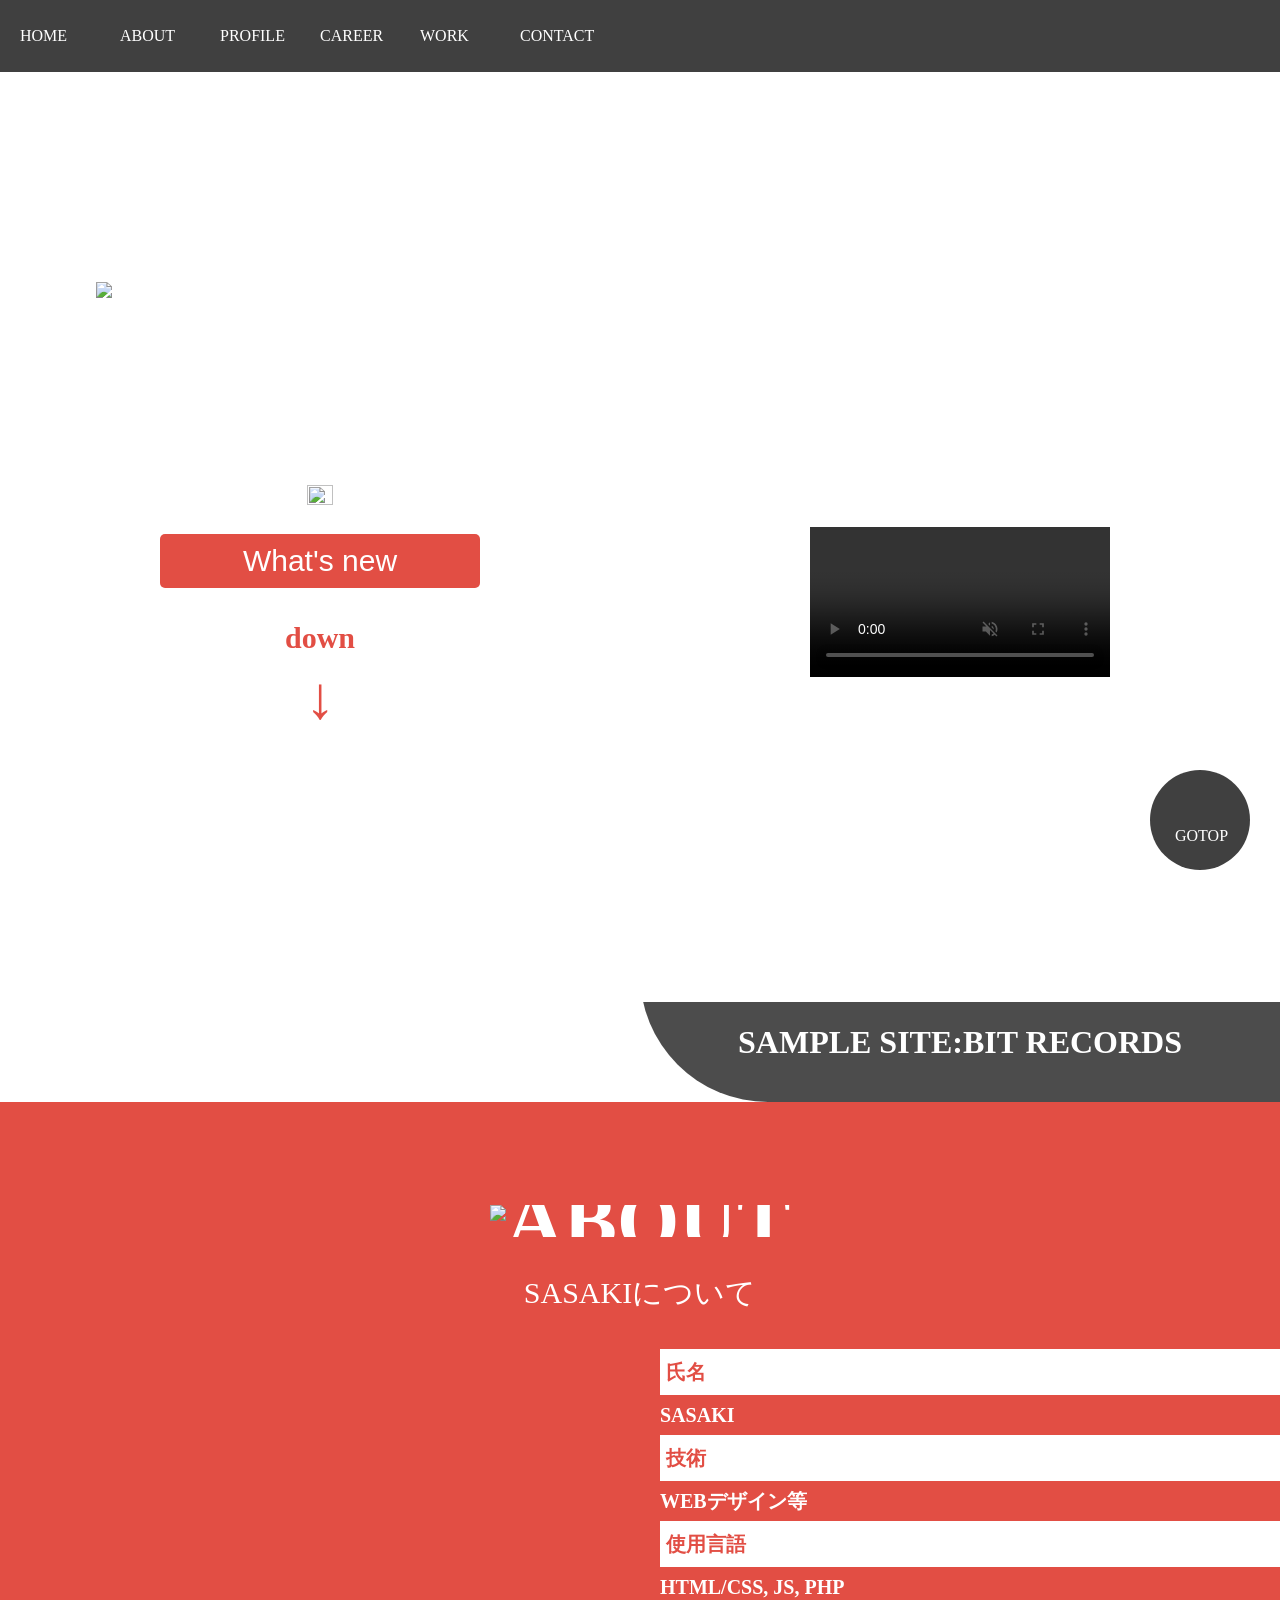
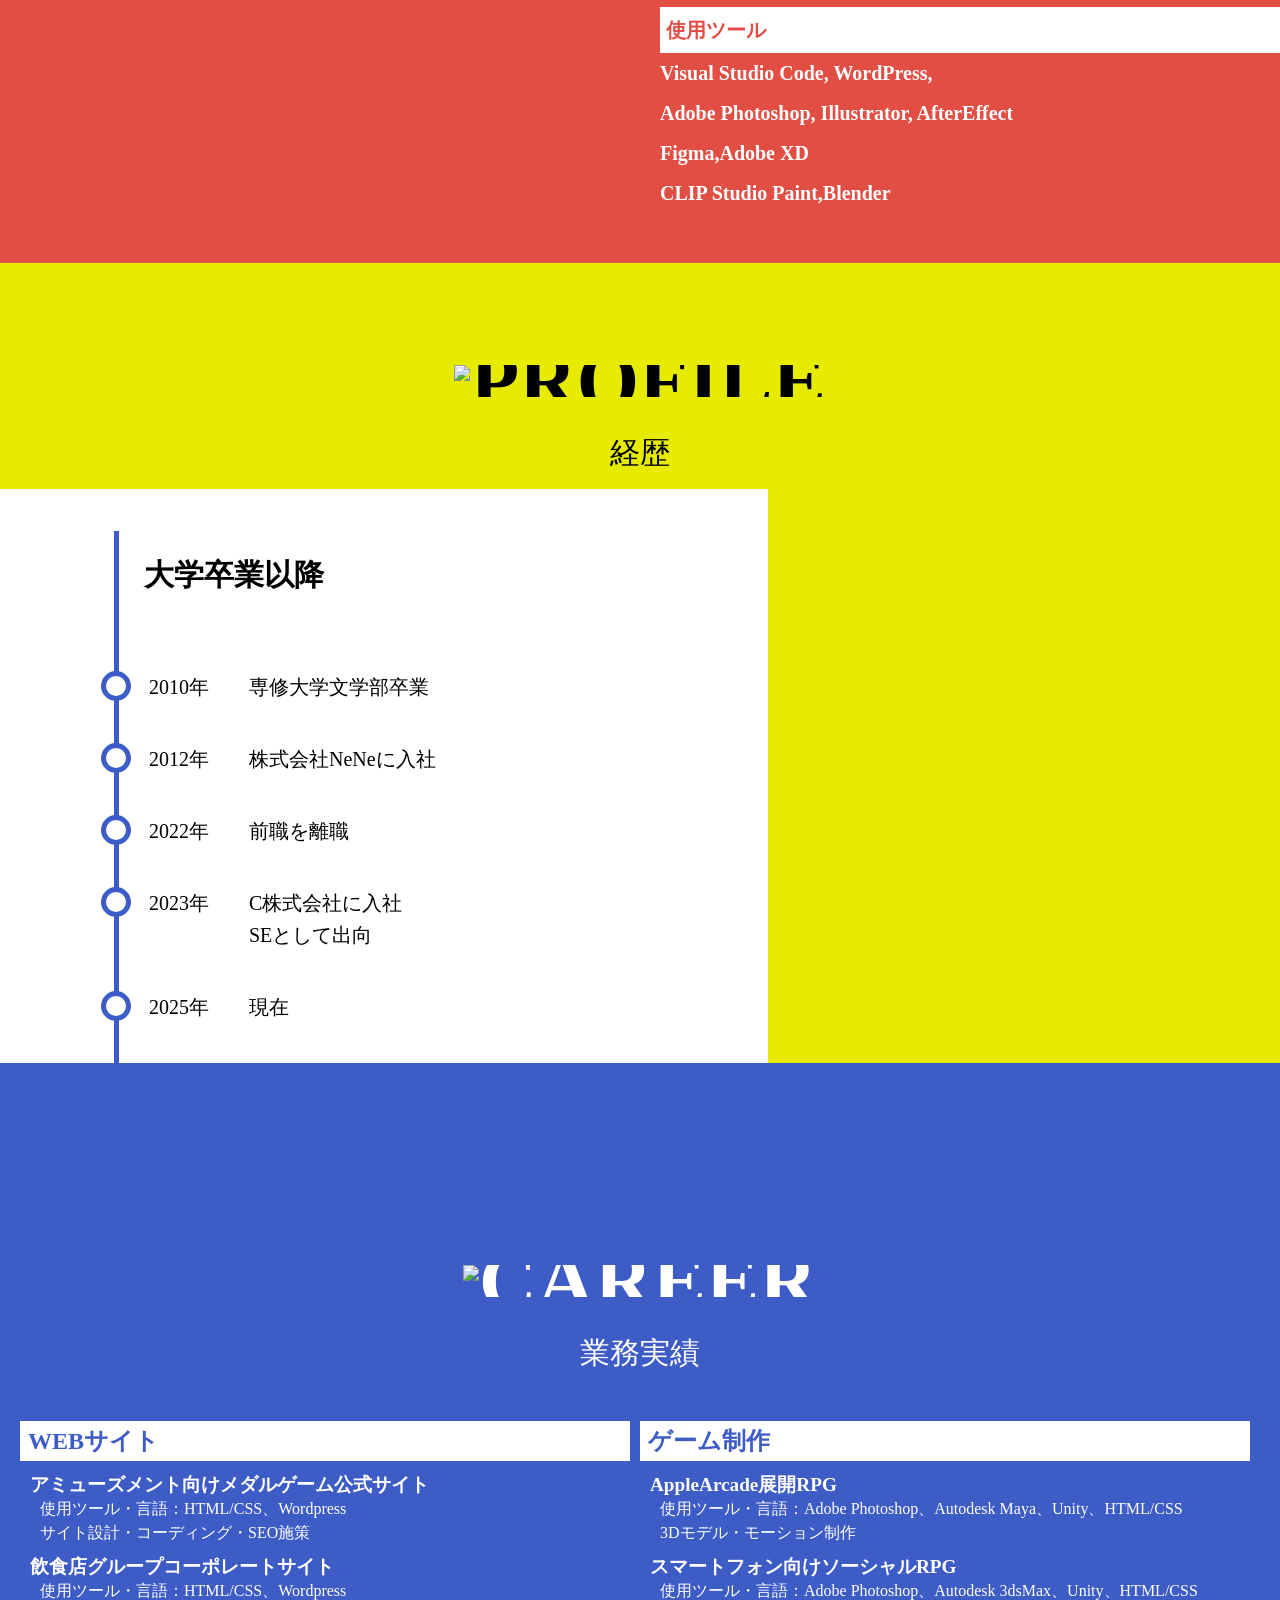
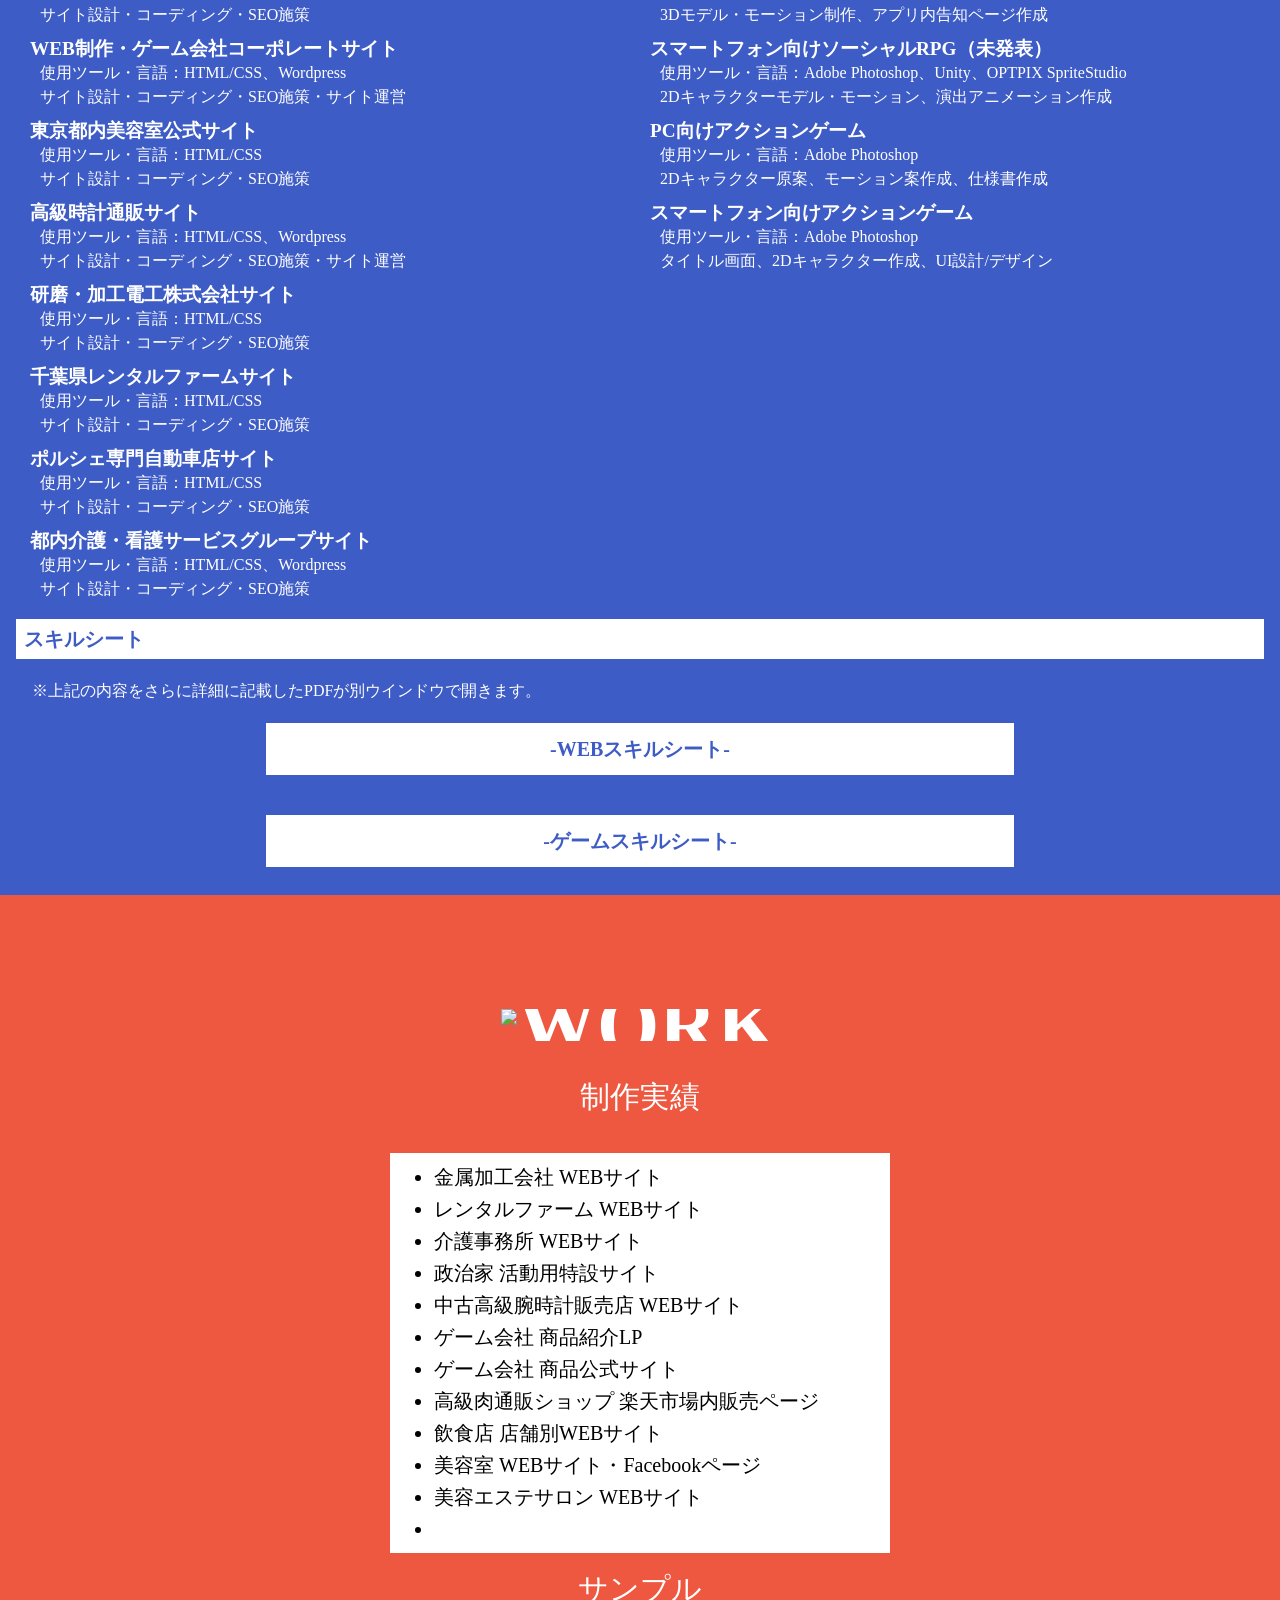
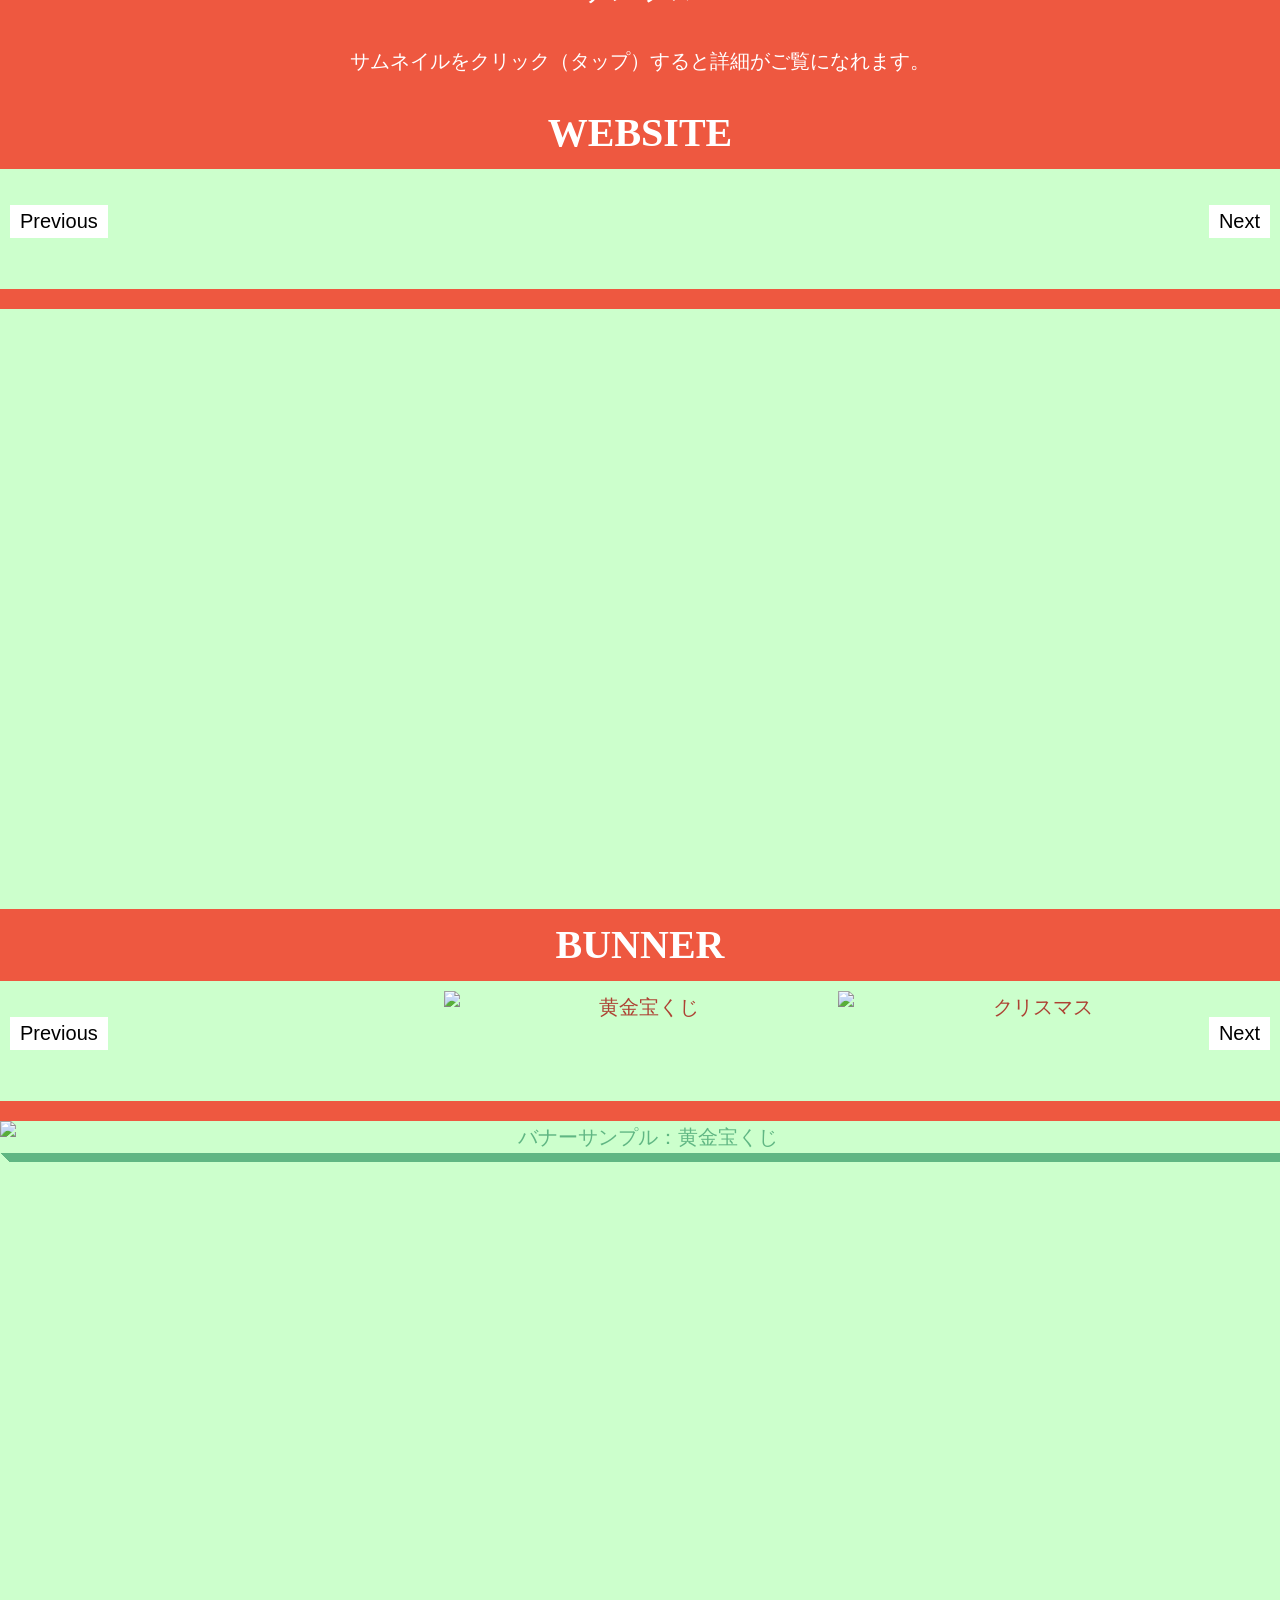
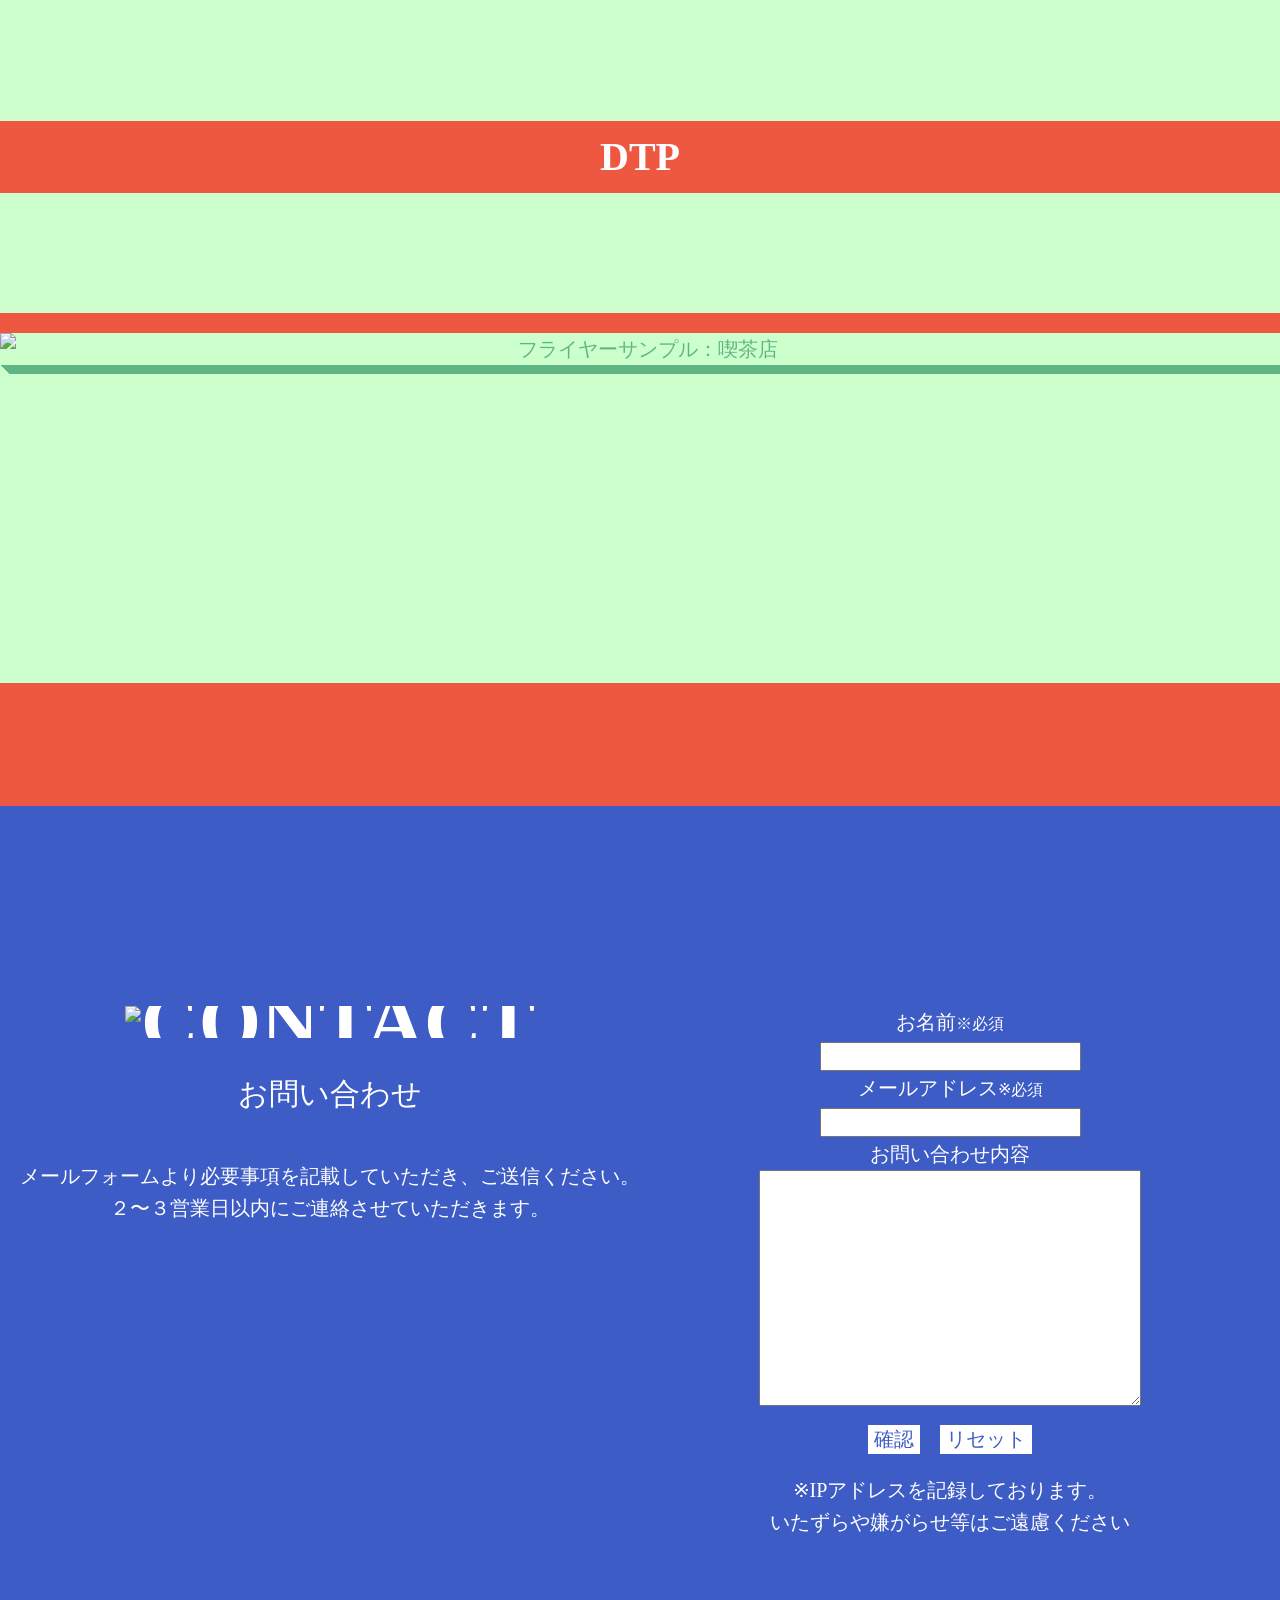
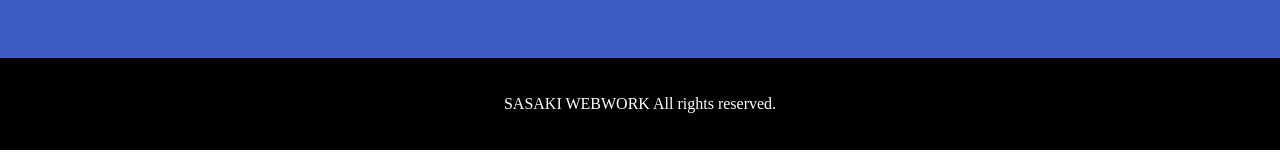
==== index.html @ 6beedd7c "initial commit" ====
<!DOCTYPE html>
<html lang="en">
<head>
    <!-- Google Tag Manager -->
    <script>(function(w,d,s,l,i){w[l]=w[l]||[];w[l].push({'gtm.start':
    new Date().getTime(),event:'gtm.js'});var f=d.getElementsByTagName(s)[0],
    j=d.createElement(s),dl=l!='dataLayer'?'&l='+l:'';j.async=true;j.src=
    'https://www.googletagmanager.com/gtm.js?id='+i+dl;f.parentNode.insertBefore(j,f);
    })(window,document,'script','dataLayer','GTM-NLG8MNB');</script>
    <!-- End Google Tag Manager -->
    <meta charset="UTF-8">
    <meta http-equiv="X-UA-Compatible" content="IE=edge">
    <meta name="viewport" content="width=device-width, initial-scale=1.0">
    <meta name="description" content="WEBデザイナー・佐々木のポートフォリオサイトです。">
    <!--meta http-equiv="Pragma" content="no-cache">
    <meta http-equiv="Cache-Control" content="no-cache"-->
    <meta http-equiv="Cache-Control" content="no-cache, no-store, must-revalidate">
    <meta http-equiv="Pragma" content="no-cache">
    <meta http-equiv="Expires" content="0">
    <title>Sasaki Webwork</title>
    <!--link rel="stylesheet" type="text/css" href="css/reset.css"-->
    <link rel="stylesheet" type="text/css" href="css/style.css">
    <link rel="stylesheet" type="text/css" href="css/style_add.css">
    <!--link rel="stylesheet" type="text/css" href="css/slick.css">
    <link rel="stylesheet" type="text/css" href="css/slick-style.css">
    <link rel="stylesheet" type="text/css" href="css/lightbox.css"-->
</head>
<body>
    <!-- Google Tag Manager (noscript) -->
<noscript><iframe src="https://www.googletagmanager.com/ns.html?id=GTM-NLG8MNB"
    height="0" width="0" style="display:none;visibility:hidden"></iframe></noscript>
    <!-- End Google Tag Manager (noscript) -->
 <header>
    <nav class="sp-only">
        <div class="gnav-toggle">
          <input id="gnav-input" type="checkbox" class="gnav-hidden">
          <label id="gnav-open" for="gnav-input"><span></span></label>
          <label class="gnav-unshown" id="gnav-close" for="gnav-input"></label>
          <div id="gnav-content" class="gnav-content">
            <ul class="gnav-menu">
                <li><a href="#home">HOME</a></li>
                <li><a href="#about">ABOUT</a></li>
                <li><a href="#profile">PROFILE</a></li>
                <li><a href="#career">CAREER</a></li>
                <li><a href="#work">WORK</a></li>
                <li><a href="#contact">CONTACT</a></li>
            </ul>
          </div>
        </div>
      </nav>

      <nav class="pc-only gnav">
        <ul>
            <li><a href="#home">HOME</a></li>
            <li><a href="#about">ABOUT</a></li>
            <li><a href="#profile">PROFILE</a></li>
            <li><a href="#career">CAREER</a></li>
            <li><a href="#work">WORK</a></li>
            <li><a href="#contact">CONTACT</a></li>
        </ul>
    </nav>
 </header>
 <main>
  <section id="home" class="home container" data-section-name="Home">
    <section class="contents contents--top">
        <section>
            <section class="title">
                <h1><img src="img/title_orange.png" alt="SASAKI WEBWORK"></h1>
            </section>
            <section class="dog"><img src="img/dog_anime.png" alt=""></section>
            <section class="whatsnew">
                <button id="modalOpen" class="button">What's new</button>
                <div id="easyModal" class="modal">
                  <div class="modal-content">
                    <div class="modal-header">
                      <h1>最新情報</h1>
                      <span ID="modalClose" class="modalClose">×</span>
                    </div>
                    <div class="modal-body">
                      <section class="timeline">
                          <p>2025/12/18</p>
                          <p>最新の情報に更新しました。</p>
                          <p>2022/09/21</p>
                          <p>業務実績を記載した「CAREER」項目を追加しました。<br>
                             詳細を記したスキルシートもご覧になれます。</p>
                          <p>2022/08/17</p>
                          <p>このWhat's Newウインドウを追加しました。</p>
                          <p>2022/08/03</p>
                          <p>ポートフォリオサイトリニューアル</p>
                      </section>
                    </div>
                  </div>
                </div>              
            </section>
            <section class="godown">
                <section class="downplease">down<span>↓</span></section>
            </section>
        </section>
        <section class="mv">
            <h2><a href="bit_record/" target="_blank">SAMPLE SITE:BIT RECORDS</a></h2>
            <a href="bit_record/" target="_blank">
                <video src="movie/bit_records.mp4" autoplay muted playsinline loop controls="false" class="bg" alt="メインビジュアル"></video>
            </a>
        </section>
    </section>
  </section>
  <section id="about" class="about container" data-section-name="About">
    <section class="contents contents--top">
        <h2><img src="img/title_about_white.png" alt="ABOUT"></h2>
        <h3>SASAKIについて</h3>
        <section class="about-list">
            <ul>
                <li><span class="item">氏名</span><span>SASAKI</span></li>
                <li><span class="item">技術</span><span>WEBデザイン等</span></li>
                <li><span class="item">使用言語</span><span>HTML/CSS, JS, PHP</span></li>
                <li><span class="item">使用ツール</span><span>Visual Studio Code, WordPress, <br>
                Adobe Photoshop, Illustrator, AfterEffect<br>
                Figma,Adobe XD<br>
                CLIP Studio Paint,Blender<br>
                </span></li>
            </ul>
        </section>
    </section>
  </section>
  <section id="profile" class="profile container" data-section-name="About">
    <section class="contents contents--profile">
        <h2><img src="img/title_profile.png" alt="PROFILE"></h2>
        <h3>経歴</h3>
        <section class="timeline">
            <section class="inner-box">
                <h4>大学卒業以降</h4>
                <ul>
                    <li><span>2010年</span><span>専修大学文学部卒業</span></li>
                    <li><span>2012年</span><span>株式会社NeNeに入社</span></li>
                    <li><span>2022年</span><span>前職を離職</span></li>
                    <li><span>2023年</span><span>C株式会社に入社<br>SEとして出向</span></li>
                    <li><span>2025年</span><span>現在</span></li>
                </ul>
            </section>
        </section>
    </section>
  </section>
  <section id="career" class="career container" data-section-name="Career">
    <section class="contents contents--top">
        <h2><img src="img/title_career.png" alt="CAREER"></h2>
        <h3>業務実績</h3>
        <section class="career-list">
            <ul>
                <li><h4 class="item">WEBサイト</h4>
                <ul class="item-list">
                    <li><h5>アミューズメント向けメダルゲーム公式サイト</h5>
                     <span>
                        使用ツール・言語：HTML/CSS、Wordpress<br>
                        サイト設計・コーディング・SEO施策
                     </span></li>
                    <li><h5>飲食店グループコーポレートサイト</h5>
                     <span>
                        使用ツール・言語：HTML/CSS、Wordpress<br>
                        サイト設計・コーディング・SEO施策
                     </span></li>
                    <li><h5>WEB制作・ゲーム会社コーポレートサイト</h5>
                     <span>
                        使用ツール・言語：HTML/CSS、Wordpress<br>
                        サイト設計・コーディング・SEO施策・サイト運営
                     </span></li>
                    <li><h5>東京都内美容室公式サイト</h5>
                     <span>
                        使用ツール・言語：HTML/CSS<br>
                        サイト設計・コーディング・SEO施策
                     </span></li>
                    <li><h5>高級時計通販サイト</h5>
                     <span>
                        使用ツール・言語：HTML/CSS、Wordpress<br>
                        サイト設計・コーディング・SEO施策・サイト運営
                     </span></li>
                    <li><h5>研磨・加工電工株式会社サイト</h5>
                     <span>
                        使用ツール・言語：HTML/CSS<br>
                        サイト設計・コーディング・SEO施策
                     </span></li>
                    <li><h5>千葉県レンタルファームサイト</h5>
                     <span>
                        使用ツール・言語：HTML/CSS<br>
                        サイト設計・コーディング・SEO施策
                     </span></li>
                    <li><h5>ポルシェ専門自動車店サイト</h5>
                     <span>
                        使用ツール・言語：HTML/CSS<br>
                        サイト設計・コーディング・SEO施策
                     </span></li>
                    <li><h5>都内介護・看護サービスグループサイト</h5>
                     <span>
                        使用ツール・言語：HTML/CSS、Wordpress<br>
                        サイト設計・コーディング・SEO施策
                     </span></li>
                 </ul></li>
                <li><h4 class="item">ゲーム制作</h4>
                    <ul class="item-list">
                        <li><h5>AppleArcade展開RPG</h5>
                         <span>
                            使用ツール・言語：Adobe Photoshop、Autodesk Maya、Unity、HTML/CSS<br>
                            3Dモデル・モーション制作
                         </span></li>
                        <li><h5>スマートフォン向けソーシャルRPG</h5>
                         <span>
                            使用ツール・言語：Adobe Photoshop、Autodesk 3dsMax、Unity、HTML/CSS<br>
                            3Dモデル・モーション制作、アプリ内告知ページ作成
                         </span></li>
                        <li><h5>スマートフォン向けソーシャルRPG（未発表）</h5>
                         <span>
                            使用ツール・言語：Adobe Photoshop、Unity、OPTPIX SpriteStudio<br>
                            2Dキャラクターモデル・モーション、演出アニメーション作成
                         </span></li>
                        <li><h5>PC向けアクションゲーム</h5>
                         <span>
                            使用ツール・言語：Adobe Photoshop<br>
                            2Dキャラクター原案、モーション案作成、仕様書作成
                         </span></li>
                        <li><h5>スマートフォン向けアクションゲーム</h5>
                         <span>
                            使用ツール・言語：Adobe Photoshop<br>
                            タイトル画面、2Dキャラクター作成、UI設計/デザイン
                         </span></li>
                    </ul>
                </li>
            </ul>
        </section>
        <section class="skillsheet">
         <h4 class="item">スキルシート</h4>
         <p>※上記の内容をさらに詳細に記載したPDFが別ウインドウで開きます。</p>
         <div class="download">
            <!--a href="https://drive.google.com/file/d/1HHOp4KlWIJQj0x5quGOdxXxf7SoOKuAD/view?usp=sharing" target="_blank">WEBスキルシート</a-->
            <a href="https://docs.google.com/spreadsheets/d/1-EmOFuE6qqB5T80GRx4GI83lKEjWEOiC/edit?usp=sharing&ouid=118431319089068162907&rtpof=true&sd=true" target="_blank">-WEBスキルシート-</a>
            <a href="https://drive.google.com/file/d/1UvkDJTtZkJmZ4bKYUtvX_UDD0aHUxMlI/view?usp=sharing" target="_blank">-ゲームスキルシート-</a>
        </div>
        </section>
 
    </section>
  </section>
  <section id="work" class="work container" data-section-name="Work">
    <section class="contents">
        <section class="description">
            <h2><img src="img/title_work.png" alt="WORK"></h2>
            <h3>制作実績</h3>
            <div class="work__result">
                <ul class="work__list">
                    <li>金属加工会社 WEBサイト</li>
                    <li>レンタルファーム WEBサイト</li>
                    <li>介護事務所 WEBサイト</li>
                    <li>政治家 活動用特設サイト</li>
                    <li>中古高級腕時計販売店 WEBサイト</li>
                    <li>ゲーム会社 商品紹介LP</li>
                    <li>ゲーム会社 商品公式サイト</li>
                    <li>高級肉通販ショップ 楽天市場内販売ページ</li>
                    <li>飲食店 店舗別WEBサイト</li>
                    <li>美容室 WEBサイト・Facebookページ</li>
                    <li>美容エステサロン WEBサイト</li>
                    <li></li>
                </ul>
            </div>
            <h3>サンプル</h3>
            <p>サムネイルをクリック（タップ）すると詳細がご覧になれます。</p>
        </section>
        <section id="website" class="inner-box">
            <h4>WEBSITE</h4>
            <section class="overview " >
                <nav class="thumb slider-nav">
                    <div>
                     <img src="img/bit_record.png" alt="">
                    </div>
                    <div>
                     <img src="img/thumb_wp_radio.png" alt="">
                    </div>
                    <div>
                     <img src="img/thumb_akebi.png" alt="">
                    </div>
                    <div>
                     <img src="img/thumb_neumorphic.png" alt="">
                    </div>
                  </nav>
                <div class="image slider-for">
                    <article>
                        <a href="img/bit_record.png" data-title="<h3>Radio KO-DY</h3><p>コンセプト：架空のBit Tune系アーティストサイト。</p><p>作業時間：80時間</p><section class=&#34;tags&#34;><span>HTML/CSS</span><span>js</span></section><section class=&#34;link&#34;><a href=&#34;https://sasaki.webwork/bit_record&#34;>WEBサイトを開く</a></section>" data-lightbox=”wp-bit”><img src="img/bit_record.png" alt="" /></a>
                    </article>radio_ko-dy
                    <article>
                        <a href="img/wp_radio.png" data-title="<h3>Radio KO-DY</h3><p>コンセプト：架空のコミュニティラジオサイト。</p><p>作業時間：130時間</p><section class=&#34;tags&#34;><span>HTML/CSS</span><span>js</span><span>WordPress</span></section><section class=&#34;link&#34;><a href=&#34;https://intp.site/877/wp-radio/&#34;>WEBサイトを開く</a></section>" data-lightbox=”wp-radio”><img src="img/wp_radio_medium.png" alt="" /></a>
                    </article>
                    <article>
                        <a href="img/akebi.png" data-title="<h3>あけびの村</h3><p>コンセプト：架空の自治体サイト。</p><p>作業時間：30時間</p><section class=&#34;tags&#34;><span>HTML/CSS</span><span>js</span></section><section class=&#34;link&#34;><a href=&#34;https://sasakiweb.work/akebino/&#34;>WEBサイトを開く</a></section>" data-lightbox=”akebino”>
                            <section>
                             <!--section class="description">
                                 <h3>あけびの村WEBサイト</h3>
                                 <ul>
                                    <li>使用言語：HTML/CSS</li>
                                 </ul>
                             </section-->
                                <img src="img/akebi_medium.png" alt="">
                            </section>
                        </a>
                    </article>
                    <article>
                        <a href="img/web_neumorphic.png" data-title="<h3>Radio KO-DY</h3><p>ニューモーフィックデザインUI紹介ページ</p><p>作業時間：3時間</p><section class=&#34;tags&#34;><span>HTML/CSS</span><span>js</span><span>WordPress</span></section><section class=&#34;link&#34;><a href=&#34;https://sasakiweb.work/test08/&#34;>WEBサイトを開く</a></section>" data-lightbox=”neumorphic”><img src="img/web_neumorphic_medium.png" alt="" /></a>
                    </article>                  </div>
            </section>
        </section>
        <section id="bunner"  class="inner-box">
            <h4>BUNNER</h4>
            <section class="overview" >
                <nav class="thumb slider-nav">
                    <div>
                      <img src="img/banner/gold_hit.png" alt="黄金宝くじ">
                    </div>
                    <div>
                      <img src="img/banner/christmas.png" alt="クリスマス">
                    </div>
                    <div>
                      <img src="img/banner_hanabi_300x250.png" alt="">
                    </div>
                    <div>
                      <img src="img/banner_300x250.png" alt="">
                    </div>
                    <div>
                      <img src="img/banner_300x600.png" alt="">
                    </div>
                  </nav>
                <div class="image slider-for">
                    <article>
                        <a href="img/banner/gold_hit.png" data-title="<h3>黄金宝くじ</h3><p>コンセプト：架空の宝くじ</p><p>作業時間：1時間</p><section class=&#34;tags&#34;><span>Illustrator</span></section>" data-lightbox=”light”><img src="img/banner/gold_hit.png" alt="バナーサンプル：黄金宝くじ"></a>
                    </article>
                    <article>
                        <a href="img/banner/christmas.png" data-title="<h3>クリスマス</h3><p>コンセプト：架空の宝くじ</p><p>作業時間：1時間</p><section class=&#34;tags&#34;><span>Illustrator</span></section>" data-lightbox=”light”><img src="img/banner/christmas.png" alt="バナーサンプル：クリスマス"></a>
                    </article>
                    <article>
                        <a href="img/banner_hanabi_300x250.png" data-title="<h3>原羽田川花火大会</h3><p>コンセプト：地方の花火大会のお知らせ</p><p>作業時間：1時間</p><section class=&#34;tags&#34;><span>Illustrator</span></section>" data-lightbox=”light”><img src="img/banner_hanabi_300x250.png" alt="バナーサンプル：原羽田川花火大会"></a>
                    </article>
                    <article>
                        <a href="img/banner_300x250.png" data-title="<h3>サクセスTOEIC</h3><p>コンセプト：オンライン英会話講座サービスのWEBバナー広告</p><p>作業時間：3時間</p><section class=&#34;tags&#34;><span>Illustrator</span></section>" data-lightbox=”light”><img src="img/banner_300x250.png" alt="バナーサンプル：サクセスTOEIC"></a>
                    </article>
                    <article>
                        <a href="img/banner_300x600.png" data-title="<h3>camel flask coffee</h3><p>コンセプト：新宿に店舗を構える新興コーヒーショップのWEBバナー広告</p><p>作業時間：3時間</p><section class=&#34;tags&#34;><span>Illustrator</span></section>" data-lightbox=”light”><img src="img/banner_300x600.png" alt=""></a>
                    </article>
                  </div>
            </section>
        </section>
        <section id="dtp"  class="inner-box">
            <h4>DTP</h4>
            <section class="overview" >
                <nav class="thumb slider-nav">
                    <div>
                      <img src="img/thumb_coffee_flyer.jpg" alt="">
                    </div>
                    <div>
                      <img src="img/thumb_coffee_flyer.jpg" alt="">
                    </div>
                    <div>
                      <img src="img/thumb_coffee_flyer.jpg" alt="">
                    </div>
                  </nav>
                <div class="image slider-for">
                    <article>
                        <a href="img/sample_flyer.jpg" data-title="<h3>喫茶店フライヤー</h3><p>コンセプト：喫茶店の新規開店のお知らせ</p><p>作業時間：1時間</p><section class=&#34;tags&#34;><span>Illustrator</span></section>" data-lightbox=”flyer”><img src="img/thumb_coffee_flyer.jpg" alt="フライヤーサンプル：喫茶店"></a>
                    </article>
                    <article>
                        <a href="img/sample_flyer.jpg" data-title="<h3>喫茶店フライヤー</h3><p>コンセプト：喫茶店の新規開店のお知らせ</p><p>作業時間：1時間</p><section class=&#34;tags&#34;><span>Illustrator</span></section>" data-lightbox=”flyer”><img src="img/thumb_coffee_flyer.jpg" alt="フライヤーサンプル：喫茶店"></a>
                    </article>
                    <article>
                        <a href="img/sample_flyer.jpg" data-title="<h3>喫茶店フライヤー</h3><p>コンセプト：喫茶店の新規開店のお知らせ</p><p>作業時間：1時間</p><section class=&#34;tags&#34;><span>Illustrator</span></section>" data-lightbox=”flyer”><img src="img/thumb_coffee_flyer.jpg" alt="フライヤーサンプル：喫茶店"></a>
                    </article>
                  </div>
            </section>
        </section>
    </section>
  </section>
  <section id="contact" class="contact container" data-section-name="Contact">
    <section class="contents">
        <section class="description">
            <h2><img src="img/title_contact.png" alt="CONTACT"></h2>
            <h3>お問い合わせ</h3>
            <p>メールフォームより必要事項を記載していただき、ご送信ください。<br>
                ２〜３営業日以内にご連絡させていただきます。
            </p> 
        </section>
        <section class="form">
            <div id="formWrap">
                <form method="post" action="php/mail.php">
                    <div id="form-name">
                        <label for="user-name">お名前<span class="caution">※必須</span></label>
                        <input size="20" type="text" name="お名前" id="user-name" /> 
                    </div>
                    <div id="form-mail">
                        <label for="user-mail">メールアドレス<span class="caution">※必須</span></label>
                        <input size="20" type="text" name="メールアドレス" id="user-mail" /> 
                    </div>
                    <div id="form-message">
                        <label for="user-message">お問い合わせ内容</label>
                        <textarea name="お問い合わせ内容" id="user-message" cols="30" rows="10"></textarea>
                    </div>
                
                  <p>
                    <input type="submit" value="確認" /><input type="reset" value="リセット" />
                  </p>
                </form>
                <p>※IPアドレスを記録しております。 <br>
                   いたずらや嫌がらせ等はご遠慮ください</p>
              </div>


        </section>
       
    </section>
  </section-->
 </main>
 <div class="gotop"><a href="#home">GOTOP</a></div>
<footer>
    <section class="copyright">
        <p>SASAKI WEBWORK All rights reserved.</p>
    </section>
</footer>
<script src="//code.jquery.com/jquery-1.11.0.min.js"></script>
<script type="text/javascript" src="js/slick.js"></script>
<script type="text/javascript" src="js/scripts.js"></script>
<script type="text/javascript" src="js/smooth-scroll.js"></script>
<script type="text/javascript" src="https://cdnjs.cloudflare.com/ajax/libs/scrollify/1.0.21/jquery.scrollify.min.js"></script>
<!--script type="text/javascript" src="js/scrolify.js"></script-->
<script type="text/javascript" src="js/lightbox.js"></script>
<script type="text/javascript" src="js/modal.js"></script>
</body>
</html>
---- css/style.css ----
@charset "UTF-8";
/* base */
/* http://meyerweb.com/eric/tools/css/reset/ 
   v2.0 | 20110126
   License: none (public domain)
*/
html, body, div, span, applet, object, iframe,
h1, h2, h3, h4, h5, h6, p, blockquote, pre,
a, abbr, acronym, address, big, cite, code,
del, dfn, em, img, ins, kbd, q, s, samp,
small, strike, strong, sub, sup, tt, var,
b, u, i, center,
dl, dt, dd, ol, ul, li,
fieldset, form, label, legend,
table, caption, tbody, tfoot, thead, tr, th, td,
article, aside, canvas, details, embed,
figure, figcaption, footer, header, hgroup,
menu, nav, output, ruby, section, summary,
time, mark, audio, video {
  margin: 0;
  padding: 0;
  border: 0;
  font-size: 100%;
  font: inherit;
  vertical-align: baseline;
}

/* HTML5 display-role reset for older browsers */
article, aside, details, figcaption, figure,
footer, header, hgroup, menu, nav, section {
  display: block;
}

body {
  line-height: 1;
}

ol, ul {
  list-style: none;
}

blockquote, q {
  quotes: none;
}

blockquote:before, blockquote:after,
q:before, q:after {
  content: "";
  content: none;
}

table {
  border-collapse: collapse;
  border-spacing: 0;
}

/* global */
* {
  box-sizing: border-box;
  font-size: 20px;
}

:root {
  --top:#ffffff;
  --top-shadow:#AD4133;
  --about:#e24e44;
  --about-shadow:#EF9D00;
  --profile:#e6eb00;
  --profile-shadow:#EF9D00;
  --work:#ee5840;
  --work-shadow:#AD4133;
  --work-block:#ccffcc;
  --work-block-shadow:#60B683;
  --contact:#3e5cc5;
  --white:#ffffff;
  --black:#000000;
}

body {
  line-height: 2em;
}

h1 {
  font-family: "Andale Mono";
  font-weight: bold;
  font-size: 1.5em;
  justify-content: center;
  align-items: center;
}

h2 {
  font-family: "Andale Mono";
  font-size: 3em;
  font-weight: bold;
  margin-bottom: 10px;
}

h2 img {
  max-width: 100%;
  width: 40vh;
}

h3 {
  font-size: 1.5em;
}

a {
  text-decoration: none;
}

.open {
  display: block !important;
}

.pc-only {
  display: none;
}

.sp-only {
  display: block;
}

@media screen and (min-width: 768px) {
  h2 {
    font-size: 4em;
    margin-bottom: 40px;
  }
  h3 {
    margin-bottom: 40px;
  }
  .pc-only {
    display: block;
  }
  .sp-only {
    display: none;
  }
}
.contents {
  padding: min(8vw, 108px) 0;
}
.contents--top {
  padding: min(8vw, 108px) 0 0;
}

@media screen and (min-width: 768px) {
  .contents {
    padding: min(8vw, 108px) 0;
  }
  .contents--top {
    padding: min(8vw, 108px) 0 0;
  }
}
/* layout */
/* menu */
.gnav-toggle {
  position: fixed;
}
.gnav a{
  color:var(--white);
}

@media screen and (min-width: 768px) {
  .header {
    width: 300px;
    padding: 10px 0;
    background: rgba(255, 255, 255, 0.9);
    border-right: solid 1px var(--orange-color);
  }
  .gnav-toggle {
    position: relative;
  }
}
/*ハンバーガーメニュー*/
.gnav-toggle {
  position: relative;
  margin-top: 12px;
}

/*チェックボックス等は非表示に*/
.gnav-hidden {
  display: none;
}

/*アイコンのスペース*/
#gnav-open {
  display: inline-block;
  width: 30px;
  height: 22px;
  vertical-align: middle;
  margin-left: 12px;
}

/*ハンバーガーの形をCSSで表現*/
#gnav-open span,
#gnav-open span::before,
#gnav-open span::after {
  content: "";
  position: absolute;
  height: 3px;
  /*線の太さ*/
  width: 25px;
  /*長さ*/
  border-radius: 3px;
  background: var(--white);
  display: block;
  cursor: pointer;
}

#gnav-open span::before {
  bottom: -8px;
}

#gnav-open span::after {
  bottom: -16px;
}

/*閉じる用の薄黒箇所*/
#gnav-close {
  display: none;
  position: fixed;
  z-index: 90;
  top: 0;
  left: 0;
  width: 100%;
  height: 100%;
  background: #000;
  opacity: 0;
  transition: 0.3s ease-in-out;
}

/*チェックがついたら表示させる*/
#gnav-input:checked ~ #gnav-close {
  display: block;
  opacity: 0.5;
}

#gnav-input:checked ~ #gnav-content {
  transform: translateX(0%);
  box-shadow: 6px 0 25px rgba(0, 0, 0, 0.15);
}

/*メニューの中身*/
#gnav-content {
  overflow: auto;
  position: fixed;
  top: 0;
  left: 0;
  z-index: 300;
  width: 70%;
  max-width: 300px;
  height: 100%;
  background: var(--black);
  border-right: solid 3px var(--orange-color);
  transition: 0.3s ease-in-out;
  transform: translateX(-105%);
}

.gnav-menu {
  display: flex;
  flex-direction: column;
  align-items: center;
  padding-top: 50px;
  text-transform: uppercase;
}

.gnav-item {
  border-bottom: 2px dotted #eee;
  margin: 10px;
  padding-bottom: 20px;
  background-color: var(--light-color);
  transition: transform 0.5s ease-in-out 0s;
  width: 100%;
}

.gnav-item:hover {
  transform: translate(50px, 0);
  background-color: var(--pale-yellow);
  border: solid 3px var(--orange-color);
  border-left: none;
  border-radius: 0 20px 20px 0;
}

.gnav-item a {
  font-size: 12px;
  display: block;
  text-align: center;
  transition: transform 0.5s ease-in-out 0s, color 0.5s ease-in-out 0s;
}

.gnav-item a:hover {
  color: var(--dark-purple-color);
}

.gnav-item a::first-line {
  font-size: 16px;
  font-weight: bold;
}

@media screen and (min-width: 768px) {
  .gnav-menu {
    flex-direction: column;
    padding-top: 15px;
    margin: 0;
  }
  .gnav-item {
    border-bottom: none;
    margin: 0;
    padding: 20px 10px;
    width: 100%;
  }
  .gnav-item:hover {
    transform: scale(1.1, 1);
  }
  .gnav-item a {
    font-size: 1em;
  }
  .gnav-item a::first-line {
    font-size: 1.5em;
  }
  .gnav-item a:hover {
    color: var(--orange-color);
    transform: scale(0.9, 1);
  }
  header {
    background: rgba(0, 0, 0, 0.75);
  }
}
header {
  position: fixed;
  width: 100%;
  z-index: 100;
}
header ul {
  display: grid;
  grid-template-columns: 100px 100px 100px 100px 100px 100px;
}
header li {
  padding: 20px;
}
header li:hover {
  background: var(--white);
  opacity: 0.5;
  color: var(--black);
}
header li nav a {
  color: var(--white);
}
header li nav a:hover {
  color: var(--black);
}

.home {
  background: var(--top);
}

.about {
  background: var(--about);
}

.profile {
  background: var(--profile);
}

.career {
  background: var(--contact);
}

.work {
  background: var(--work);
}

.contact, .check, .thanks {
  background: var(--contact);
}

.pagination {
  display: none;
}

footer {
  background: var(--black);
  color: var(--white);
  padding: 30px;
  text-align: center;
}

.gotop {
  position: fixed;
  bottom: 30px;
  right: 30px;
  background: var(--black);
  opacity: 75%;
  width: 100px;
  height: 100px;
  border-radius: 50%;
  z-index: 30;
  background-image: url(../img/gotop.svg);
  background-size: 50%;
  background-repeat: no-repeat;
  background-position: center;
}
.gotop a {
  color: var(--white);
  position: absolute;
  top: 50%;
  left: 25%;
}

/* pages*/
/* HOME */
.home .contents {
  display: block;
  position: relative;
}
.home .title {
  overflow: hidden;
  color: var(--top-shadow);
}
.home .godown {
  position: relative;
  width: 100%;
}
.home .downplease {
  margin: 0 auto;
  color: var(--about);
  font-weight: bold;
  font-size: 1em;
  animation: godown 2s infinite;
  text-align: center;
}
.home .downplease span {
  display: block;
  font-size: 2em;
}
.home h1 {
  color: var(--white);
  font-size: 3em;
  line-height: 1em;
  margin: 40vh auto 0;
  z-index: 30;
  text-align: center;
}
.home .title img {
  width: 40vh;
}
.home .mv {
  display: block;
  position: absolute;
  top: 0;
  width: 100%;
  height: 40vh;
  overflow: hidden;
  color: var(--top-shadow);
  position: relative;
}
.home .mv h2 {
  background-color: var(--black);
  margin-bottom: 0;
  padding-bottom: 20px;
  opacity: 0.7;
  position: absolute;
  bottom: 0;
  z-index: 200;
  font-size: 2rem;
  line-height: 2rem;
  width: 100%;
  text-align: center;
}
.home .mv h2 a {
  color: var(--top);
}
.home .mv img {
  width: 100%;
  height: auto;
}
.home .mv .bg {
  z-index: 1;
  position: absolute;
  transform: translate(-50%, -50%);
  top: 50%;
  left: 50%;
}
.home .mv .elevator {
  z-index: 2;
  position: absolute;
  bottom: 0;
  right: 0;
  width: 300px;
  height: 300px;
}

@keyframes godown {
  0% {
    transform: translate(0px, 0px);
    opacity: 1;
  }
  70% {
    transform: translate(0px, 20px);
    opacity: 1;
  }
  100% {
    transform: translate(0px, 20px);
    opacity: 0;
  }
}
.dog {
  text-align: center;
}
.dog img {
  width: 20%;
  height: 20%;
}

.whatsnew .button {
  background: var(--about);
  color: var(--white);
  padding: 0 2em;
  border: 0;
  width: 50%;
  height: auto;
  padding: 10px;
  font-size: 1.5em;
  border-radius: 5px;
  position: relative;
}
.whatsnew .button:hover {
  background: var(--about-shadow);
  cursor: pointer;
}
.whatsnew .modal {
  display: none;
  position: fixed;
  z-index: 1;
  left: 0;
  top: 0;
  height: 100%;
  width: 100%;
  overflow: auto;
  background-color: rgba(0, 0, 0, 0.5);
}

.modal-content {
  background-color: var(--white);
  margin: 20% auto;
  padding: 0 0 24px;
  width: 80vw;
  font-size: 0.8em;
  white-space: normal;
  box-shadow: 0 5px 8px 0 rgba(0, 0, 0, 0.2), 0 7px 20px 0 rgba(0, 0, 0, 0.17);
  animation-name: modalopen;
  animation-duration: 1s;
}
.modal-content .timeline {
  display: grid;
  grid-template-columns: 30% 70%;
  gap: 4px;
  background: none;
  color: var(--black);
  height: auto;
}
.modal-header {
  background: var(--work-block-shadow);
  padding: 3px 15px;
  display: flex;
  justify-content: space-between;
}
.modal-header h1 {
  margin: 1rem 0;
  font-size: 1.5em;
}
.modalClose {
  font-size: 2rem;
}
.modalClose:hover {
  cursor: pointer;
}
.modal-body {
  padding: 10px 10px;
  color: black;
}

@keyframes modalopen {
  from {
    opacity: 0;
  }
  to {
    opacity: 1;
  }
}
@media screen and (min-width: 768px) {
  .modal-content {
    width: 70%;
    font-size: 1em;
  }
  .modal-body {
    padding: 10px 20px;
  }
  .home .contents {
    display: grid;
    grid-template-columns: 50% 50%;
  }
  .home h1 {
    font-size: 5em;
    line-height: 1em;
    width: 70%;
  }
  .home .title img {
    width: 100%;
  }
  .home .mv {
    position: relative;
    height: 1000px;
    border-radius: 128px 0 0 128px;
  }
  .home .mv h2 {
    font-size: 2rem;
    line-height: 5rem;
  }
  .home .mv img {
    width: auto;
    height: 100%;
  }
  .home .downplease {
    font-size: 1.5em;
    line-height: 2em;
  }
}
/* ABOUT */
.about .contents {
  color: var(--white);
}
.about h2, .about h3 {
  text-align: center;
}
.about-list {
  margin: 20px auto 0;
  padding: 0 20px;
  line-height: 2em;
  font-weight: bold;
}
.about-list li .item {
  background: var(--white);
  color: var(--about);
  padding: 3px 6px;
  margin-right: 10px;
}

.timeline {
  width: min(75vw, 768px);
  height: min(100vh, 550px);
  background: var(--white);
  color: var(--about-shadow);
  z-index: 10;
  overflow: hidden;
}
.timeline h4, .timeline ul {
  color: var(--black);
}
.timeline h4 {
  font-weight: bold;
  font-size: 1.5em;
  margin: 0px 10px -100px 30px;
  padding-top: 40px;
}
.timeline ul {
  margin-left: 16px;
  padding-top: 40px;
  border-left: solid 5px var(--contact);
  height: 700px;
}
.timeline li {
  padding: 20px 10px 20px 0;
  display: grid;
  grid-template-columns: 15% 30% 55%;
}
.timeline li:first-child {
  padding: 100px 0 20px;
}
.timeline li::before {
  content: "";
  background: var(--white);
  color: var(--white);
  margin-left: -18px;
  margin-right: 10px;
  width: 20px;
  height: 20px;
  /*text-shadow: 0 0 2px var(--contact);*/
  border: solid 5px var(--contact);
  border-radius: 50%;
}

@media screen and (min-width: 768px) {
  .timeline {
    width: min(100vw, 768px);
    height: min(90vw, 550px);
    z-index: 10;
    overflow: hidden;
    padding-left: 20px;
  }
  .timeline h4 {
    font-weight: bold;
    font-size: 1.5em;
    margin: 30px 10px -60px 50px;
  }
  .timeline .inner-box {
    width: 600px;
    margin: 0 auto;
  }
  .timeline ul {
    margin-left: 20px;
    border-left: solid 5px var(--contact);
    height: 700px;
  }
  .timeline li {
    padding: 20px 0;
    display: grid;
    grid-template-columns: 30px 100px 300px;
  }
  .timeline li:first-child {
    padding: 100px 0 20px;
  }
  .timeline li::before {
    margin-left: -18px;
    margin-right: 10px;
    text-shadow: 0 0 2px var(--contact);
  }
}
@media screen and (min-width: 768px) {
  .about-list {
    position: absolute;
    left: 50%;
    margin: 255px auto -250px;
    line-height: 2em;
  }
  .about-list li span {
    display: block;
  }
}
/* PROFILE */
.profile h2, .profile h3 {
  text-align: center;
}
.profile h3 {
  margin-bottom: 20px;
}

/* CAREER */
.career {
  padding-top: 100px;
  color: var(--white);
}
.career h2, .career h3 {
  text-align: center;
}
.career-list {
  margin: 20px auto 0;
  padding: 0 20px;
  line-height: 1.5em;
  font-size: 0.8em;
}
.career-list li h4 {
  margin: 12px 0;
}
.career-list li h5,
.career-list li .item {
  font-weight: bold;
}
.career-list li h5 {
  font-size: 1.2em;
}
.career-list .item {
  font-size: 1.5em;
  background: var(--white);
  color: var(--contact);
  padding: 8px 8px;
  margin-right: 10px;
}
.career-list .item-list {
  padding: 0 10px;
}
.career-list span {
  display: block;
  padding: 0 10px 10px;
}

.skillsheet {
  padding: 8px 16px;
}
.skillsheet h4 {
  font-size: 1em;
  font-weight: bold;
  background: var(--white);
  color: var(--contact);
  padding: 4px 8px;
  margin-bottom: 16px;
}
.skillsheet p {
  font-size: 0.8em;
  margin: 0 16px;
}
.skillsheet .download {
  text-align: center;
  display: grid;
  gap: 40px;
  margin: 16px auto 0;
  width: 60%;
}
.skillsheet a {
  display: block;
  font-weight: bold;
  background-color: var(--white);
  color: var(--contact);
  padding: 10px;
}
.skillsheet a:hover {
  background-color: var(--about);
  color: var(--white);
}

@media screen and (min-width: 768px) {
  .career-list ul {
    display: grid;
    grid-template-columns: 50% 50%;
  }
  .career-list .item-list {
    display: block;
  }
}
/* WORK */
.work {
  color: var(--white);
  position: relative;
}
.work .contents {
  padding-top: 50px;
}
.work .description {
  margin-top: 24px;
  padding: 40px 40px 10px;
  text-align: center;
}
.work .overview .thumb {
  background: var(--work-block);
  color: var(--work-shadow);
  overflow: hidden;
}
.work .overview .thumb img {
  max-height: 50px;
  width: auto;
  overflow: hidden;
}
.work .overview .image {
  height: 400px;
  margin: 0;
  background: var(--work-block);
  overflow: hidden;
  color: var(--work-shadow);
}
.work .overview .image img {
  overflow: hidden;
  color: var(--work-block-shadow);
}
.work h4 {
  text-align: center;
  font-weight: bold;
  font-size: 2em;
  margin-bottom: 20px;
}
.work .inner-box {
  margin-bottom: 20px;
}

@media screen and (min-width: 768px) {
  .work .description {
    padding: 40px;
    text-align: center;
  }
  .work .overview .thumb {
    margin: 0 0 20px;
    height: 120px;
    padding: 10px 0;
  }
  .work .overview .thumb img {
    max-height: 100px;
    width: auto;
    overflow: hidden;
    margin: 0 auto;
    height: 100px;
  }
  .work .overview .image {
    height: 600px;
    background: var(--work-block);
    overflow: hidden;
  }
  .work .overview .image img {
    max-height: 100%;
  }
}
#dtp .overview .image {
  height: 350px;
}

/* slider */
.slick-slide {
  width: 100px;
  text-align: center;
}

.slick-dots {
  display: flex;
}

.slick-dots li {
  display: inline-block;
}

button.slick-prev.slick-arrow,
button.slick-next.slick-arrow {
  background: var(--top);
  color: var(--black);
  border: none;
  padding: 5px 10px;
}

button.slick-prev.slick-arrow,
button.slick-next.slick-arrow {
  position: absolute;
  top: 30%;
}

button.slick-prev.slick-arrow {
  left: 10px;
}

button.slick-next.slick-arrow {
  right: 10px;
}

.slider-for h3,
.slider-for ul {
  color: var(--white);
  text-shadow: 0 0 10px var(--black);
}

.slider-for .description {
  position: absolute;
  top: 10px;
  width: 100%;
}

.brouse .link {
  margin: 20px auto;
}

.brouse .link a {
  background-color: var(--white);
  color: var(--about);
  margin: 10px auto;
  padding: 10px;
}

.brouse .thumb {
  margin: 20px auto;
  max-height: 500px;
  overflow: hidden;
}

.brouse .thumb img {
  width: 400px;
  vertical-align: top;
}

/* CONTACT and check and THANKS */
.contact .contents,
.check .contents,
.thanks .contents {
  padding: 40px 20px 20px 20px;
}

.contact h3 {
  text-align: center;
}

.contact .description p {
  margin: 56px auto 32px;
}

.contact .description,
.contact .form,
.thanks .description {
  color: var(--white);
  text-align: center;
}

.contact .form label {
  display: block;
}

.contact .caution {
  color: var(--top);
  font-size: 0.8em;
}

.contact form {
  margin-bottom: 10px;
}

.contact .form textarea {
  max-width: 100%;
}

.form input[type=submit], .form input[type=reset] {
  background: var(--white);
  color: var(--contact);
  border: none;
  margin: 10px;
}

.thanks button {
  margin-top: 50px;
}

.check {
  background: #3e5cc5;
}

.check .formwrap {
  color: var(--white);
  color: #fff;
}

.check h2, .check h3, .check p {
  text-align: center;
}

.check h2 {
  font-family: "Andale Mono";
  font-size: 4em;
  font-weight: bold;
  margin-bottom: 40px;
}

.check h3 {
  font-size: 1.5em;
}

.check form th {
  background: #dde;
}

.check form td {
  background: #fff;
}

.check table.formTable {
  color: #000;
}

@media screen and (min-width: 768px) {
  .contact .contents {
    padding: 200px 20px 20px 20px;
    display: grid;
    grid-template-columns: 50% 50%;
  }
  .contact .description p {
    margin: 50px auto 0;
  }
  .contact .description,
  .contact .form {
    color: var(--white);
  }
  .contact .form label {
    display: block;
  }
}
/* plugin */
/* long-shadow */
.work .overview .image img,
.long-shadow {
  box-shadow: 1px 1px, 2px 2px, 3px 3px, 4px 4px, 5px 5px, 6px 6px, 7px 7px, 8px 8px, 9px 9px, 10px 10px, 11px 11px, 12px 12px, 13px 13px, 14px 14px, 15px 15px, 16px 16px, 17px 17px, 18px 18px, 19px 19px, 20px 20px, 21px 21px, 22px 22px, 23px 23px, 24px 24px, 25px 25px, 26px 26px, 27px 27px, 28px 28px, 29px 29px, 30px 30px, 31px 31px, 32px 32px, 33px 33px, 34px 34px, 35px 35px, 36px 36px, 37px 37px, 38px 38px, 39px 39px, 40px 40px, 41px 41px, 42px 42px, 43px 43px, 44px 44px, 45px 45px, 46px 46px, 47px 47px, 48px 48px, 49px 49px, 50px 50px, 51px 51px, 52px 52px, 53px 53px, 54px 54px, 55px 55px, 56px 56px, 57px 57px, 58px 58px, 59px 59px, 60px 60px, 61px 61px, 62px 62px, 63px 63px, 64px 64px, 65px 65px, 66px 66px, 67px 67px, 68px 68px, 69px 69px, 70px 70px, 71px 71px, 72px 72px, 73px 73px, 74px 74px, 75px 75px, 76px 76px, 77px 77px, 78px 78px, 79px 79px, 80px 80px, 81px 81px, 82px 82px, 83px 83px, 84px 84px, 85px 85px, 86px 86px, 87px 87px, 88px 88px, 89px 89px, 90px 90px, 91px 91px, 92px 92px, 93px 93px, 94px 94px, 95px 95px, 96px 96px, 97px 97px, 98px 98px, 99px 99px, 100px 100px, 101px 101px, 102px 102px, 103px 103px, 104px 104px, 105px 105px, 106px 106px, 107px 107px, 108px 108px, 109px 109px, 110px 110px, 111px 111px, 112px 112px, 113px 113px, 114px 114px, 115px 115px, 116px 116px, 117px 117px, 118px 118px, 119px 119px, 120px 120px, 121px 121px, 122px 122px, 123px 123px, 124px 124px, 125px 125px, 126px 126px, 127px 127px, 128px 128px, 129px 129px, 130px 130px, 131px 131px, 132px 132px, 133px 133px, 134px 134px, 135px 135px, 136px 136px, 137px 137px, 138px 138px, 139px 139px, 140px 140px, 141px 141px, 142px 142px, 143px 143px, 144px 144px, 145px 145px, 146px 146px, 147px 147px, 148px 148px, 149px 149px, 150px 150px, 151px 151px, 152px 152px, 153px 153px, 154px 154px, 155px 155px, 156px 156px, 157px 157px, 158px 158px, 159px 159px, 160px 160px, 161px 161px, 162px 162px, 163px 163px, 164px 164px, 165px 165px, 166px 166px, 167px 167px, 168px 168px, 169px 169px, 170px 170px, 171px 171px, 172px 172px, 173px 173px, 174px 174px, 175px 175px, 176px 176px, 177px 177px, 178px 178px, 179px 179px, 180px 180px, 181px 181px, 182px 182px, 183px 183px, 184px 184px, 185px 185px, 186px 186px, 187px 187px, 188px 188px, 189px 189px, 190px 190px, 191px 191px, 192px 192px, 193px 193px, 194px 194px, 195px 195px, 196px 196px, 197px 197px, 198px 198px, 199px 199px, 200px 200px, 201px 201px, 202px 202px, 203px 203px, 204px 204px, 205px 205px, 206px 206px, 207px 207px, 208px 208px, 209px 209px, 210px 210px, 211px 211px, 212px 212px, 213px 213px, 214px 214px, 215px 215px, 216px 216px, 217px 217px, 218px 218px, 219px 219px, 220px 220px, 221px 221px, 222px 222px, 223px 223px, 224px 224px, 225px 225px, 226px 226px, 227px 227px, 228px 228px, 229px 229px, 230px 230px, 231px 231px, 232px 232px, 233px 233px, 234px 234px, 235px 235px, 236px 236px, 237px 237px, 238px 238px, 239px 239px, 240px 240px, 241px 241px, 242px 242px, 243px 243px, 244px 244px, 245px 245px, 246px 246px, 247px 247px, 248px 248px, 249px 249px, 250px 250px, 251px 251px, 252px 252px, 253px 253px, 254px 254px, 255px 255px, 256px 256px, 257px 257px, 258px 258px, 259px 259px, 260px 260px, 261px 261px, 262px 262px, 263px 263px, 264px 264px, 265px 265px, 266px 266px, 267px 267px, 268px 268px, 269px 269px, 270px 270px, 271px 271px, 272px 272px, 273px 273px, 274px 274px, 275px 275px, 276px 276px, 277px 277px, 278px 278px, 279px 279px, 280px 280px, 281px 281px, 282px 282px, 283px 283px, 284px 284px, 285px 285px, 286px 286px, 287px 287px, 288px 288px, 289px 289px, 290px 290px, 291px 291px, 292px 292px, 293px 293px, 294px 294px, 295px 295px, 296px 296px, 297px 297px, 298px 298px, 299px 299px, 300px 300px, 301px 301px, 302px 302px, 303px 303px, 304px 304px, 305px 305px, 306px 306px, 307px 307px, 308px 308px, 309px 309px, 310px 310px, 311px 311px, 312px 312px, 313px 313px, 314px 314px, 315px 315px, 316px 316px, 317px 317px, 318px 318px, 319px 319px, 320px 320px, 321px 321px, 322px 322px, 323px 323px, 324px 324px, 325px 325px, 326px 326px, 327px 327px, 328px 328px, 329px 329px, 330px 330px, 331px 331px, 332px 332px, 333px 333px, 334px 334px, 335px 335px, 336px 336px, 337px 337px, 338px 338px, 339px 339px, 340px 340px, 341px 341px, 342px 342px, 343px 343px, 344px 344px, 345px 345px, 346px 346px, 347px 347px, 348px 348px, 349px 349px, 350px 350px, 351px 351px, 352px 352px, 353px 353px, 354px 354px, 355px 355px, 356px 356px, 357px 357px, 358px 358px, 359px 359px, 360px 360px, 361px 361px, 362px 362px, 363px 363px, 364px 364px, 365px 365px, 366px 366px, 367px 367px, 368px 368px, 369px 369px, 370px 370px, 371px 371px, 372px 372px, 373px 373px, 374px 374px, 375px 375px, 376px 376px, 377px 377px, 378px 378px, 379px 379px, 380px 380px, 381px 381px, 382px 382px, 383px 383px, 384px 384px, 385px 385px, 386px 386px, 387px 387px, 388px 388px, 389px 389px, 390px 390px, 391px 391px, 392px 392px, 393px 393px, 394px 394px, 395px 395px, 396px 396px, 397px 397px, 398px 398px, 399px 399px, 400px 400px, 401px 401px, 402px 402px, 403px 403px, 404px 404px, 405px 405px, 406px 406px, 407px 407px, 408px 408px, 409px 409px, 410px 410px, 411px 411px, 412px 412px, 413px 413px, 414px 414px, 415px 415px, 416px 416px, 417px 417px, 418px 418px, 419px 419px, 420px 420px, 421px 421px, 422px 422px, 423px 423px, 424px 424px, 425px 425px, 426px 426px, 427px 427px, 428px 428px, 429px 429px, 430px 430px, 431px 431px, 432px 432px, 433px 433px, 434px 434px, 435px 435px, 436px 436px, 437px 437px, 438px 438px, 439px 439px, 440px 440px, 441px 441px, 442px 442px, 443px 443px, 444px 444px, 445px 445px, 446px 446px, 447px 447px, 448px 448px, 449px 449px, 450px 450px, 451px 451px, 452px 452px, 453px 453px, 454px 454px, 455px 455px, 456px 456px, 457px 457px, 458px 458px, 459px 459px, 460px 460px, 461px 461px, 462px 462px, 463px 463px, 464px 464px, 465px 465px, 466px 466px, 467px 467px, 468px 468px, 469px 469px, 470px 470px, 471px 471px, 472px 472px, 473px 473px, 474px 474px, 475px 475px, 476px 476px, 477px 477px, 478px 478px, 479px 479px, 480px 480px, 481px 481px, 482px 482px, 483px 483px, 484px 484px, 485px 485px, 486px 486px, 487px 487px, 488px 488px, 489px 489px, 490px 490px, 491px 491px, 492px 492px, 493px 493px, 494px 494px, 495px 495px, 496px 496px, 497px 497px, 498px 498px, 499px 499px, 500px 500px, 501px 501px, 502px 502px, 503px 503px, 504px 504px, 505px 505px, 506px 506px, 507px 507px, 508px 508px, 509px 509px, 510px 510px, 511px 511px, 512px 512px, 513px 513px, 514px 514px, 515px 515px, 516px 516px, 517px 517px, 518px 518px, 519px 519px, 520px 520px, 521px 521px, 522px 522px, 523px 523px, 524px 524px, 525px 525px, 526px 526px, 527px 527px, 528px 528px, 529px 529px, 530px 530px, 531px 531px, 532px 532px, 533px 533px, 534px 534px, 535px 535px, 536px 536px, 537px 537px, 538px 538px, 539px 539px, 540px 540px, 541px 541px, 542px 542px, 543px 543px, 544px 544px, 545px 545px, 546px 546px, 547px 547px, 548px 548px, 549px 549px, 550px 550px, 551px 551px, 552px 552px, 553px 553px, 554px 554px, 555px 555px, 556px 556px, 557px 557px, 558px 558px, 559px 559px, 560px 560px, 561px 561px, 562px 562px, 563px 563px, 564px 564px, 565px 565px, 566px 566px, 567px 567px, 568px 568px, 569px 569px, 570px 570px, 571px 571px, 572px 572px, 573px 573px, 574px 574px, 575px 575px, 576px 576px, 577px 577px, 578px 578px, 579px 579px, 580px 580px, 581px 581px, 582px 582px, 583px 583px, 584px 584px, 585px 585px, 586px 586px, 587px 587px, 588px 588px, 589px 589px, 590px 590px, 591px 591px, 592px 592px, 593px 593px, 594px 594px, 595px 595px, 596px 596px, 597px 597px, 598px 598px, 599px 599px, 600px 600px, 601px 601px, 602px 602px, 603px 603px, 604px 604px, 605px 605px, 606px 606px, 607px 607px, 608px 608px, 609px 609px, 610px 610px, 611px 611px, 612px 612px, 613px 613px, 614px 614px, 615px 615px, 616px 616px, 617px 617px, 618px 618px, 619px 619px, 620px 620px, 621px 621px, 622px 622px, 623px 623px, 624px 624px, 625px 625px, 626px 626px, 627px 627px, 628px 628px, 629px 629px, 630px 630px, 631px 631px, 632px 632px, 633px 633px, 634px 634px, 635px 635px, 636px 636px, 637px 637px, 638px 638px, 639px 639px, 640px 640px, 641px 641px, 642px 642px, 643px 643px, 644px 644px, 645px 645px, 646px 646px, 647px 647px, 648px 648px, 649px 649px, 650px 650px, 651px 651px, 652px 652px, 653px 653px, 654px 654px, 655px 655px, 656px 656px, 657px 657px, 658px 658px, 659px 659px, 660px 660px, 661px 661px, 662px 662px, 663px 663px, 664px 664px, 665px 665px, 666px 666px, 667px 667px, 668px 668px, 669px 669px, 670px 670px, 671px 671px, 672px 672px, 673px 673px, 674px 674px, 675px 675px, 676px 676px, 677px 677px, 678px 678px, 679px 679px, 680px 680px, 681px 681px, 682px 682px, 683px 683px, 684px 684px, 685px 685px, 686px 686px, 687px 687px, 688px 688px, 689px 689px, 690px 690px, 691px 691px, 692px 692px, 693px 693px, 694px 694px, 695px 695px, 696px 696px, 697px 697px, 698px 698px, 699px 699px, 700px 700px, 701px 701px, 702px 702px, 703px 703px, 704px 704px, 705px 705px, 706px 706px, 707px 707px, 708px 708px, 709px 709px;
}

.long-shadow-r {
  box-shadow: -1px 1px, -2px 2px, -3px 3px, -4px 4px, -5px 5px, -6px 6px, -7px 7px, -8px 8px, -9px 9px, -10px 10px, -11px 11px, -12px 12px, -13px 13px, -14px 14px, -15px 15px, -16px 16px, -17px 17px, -18px 18px, -19px 19px, -20px 20px, -21px 21px, -22px 22px, -23px 23px, -24px 24px, -25px 25px, -26px 26px, -27px 27px, -28px 28px, -29px 29px, -30px 30px, -31px 31px, -32px 32px, -33px 33px, -34px 34px, -35px 35px, -36px 36px, -37px 37px, -38px 38px, -39px 39px, -40px 40px, -41px 41px, -42px 42px, -43px 43px, -44px 44px, -45px 45px, -46px 46px, -47px 47px, -48px 48px, -49px 49px, -50px 50px, -51px 51px, -52px 52px, -53px 53px, -54px 54px, -55px 55px, -56px 56px, -57px 57px, -58px 58px, -59px 59px, -60px 60px, -61px 61px, -62px 62px, -63px 63px, -64px 64px, -65px 65px, -66px 66px, -67px 67px, -68px 68px, -69px 69px, -70px 70px, -71px 71px, -72px 72px, -73px 73px, -74px 74px, -75px 75px, -76px 76px, -77px 77px, -78px 78px, -79px 79px, -80px 80px, -81px 81px, -82px 82px, -83px 83px, -84px 84px, -85px 85px, -86px 86px, -87px 87px, -88px 88px, -89px 89px, -90px 90px, -91px 91px, -92px 92px, -93px 93px, -94px 94px, -95px 95px, -96px 96px, -97px 97px, -98px 98px, -99px 99px, -100px 100px, -101px 101px, -102px 102px, -103px 103px, -104px 104px, -105px 105px, -106px 106px, -107px 107px, -108px 108px, -109px 109px, -110px 110px, -111px 111px, -112px 112px, -113px 113px, -114px 114px, -115px 115px, -116px 116px, -117px 117px, -118px 118px, -119px 119px, -120px 120px, -121px 121px, -122px 122px, -123px 123px, -124px 124px, -125px 125px, -126px 126px, -127px 127px, -128px 128px, -129px 129px, -130px 130px, -131px 131px, -132px 132px, -133px 133px, -134px 134px, -135px 135px, -136px 136px, -137px 137px, -138px 138px, -139px 139px, -140px 140px, -141px 141px, -142px 142px, -143px 143px, -144px 144px, -145px 145px, -146px 146px, -147px 147px, -148px 148px, -149px 149px, -150px 150px, -151px 151px, -152px 152px, -153px 153px, -154px 154px, -155px 155px, -156px 156px, -157px 157px, -158px 158px, -159px 159px, -160px 160px, -161px 161px, -162px 162px, -163px 163px, -164px 164px, -165px 165px, -166px 166px, -167px 167px, -168px 168px, -169px 169px, -170px 170px, -171px 171px, -172px 172px, -173px 173px, -174px 174px, -175px 175px, -176px 176px, -177px 177px, -178px 178px, -179px 179px, -180px 180px, -181px 181px, -182px 182px, -183px 183px, -184px 184px, -185px 185px, -186px 186px, -187px 187px, -188px 188px, -189px 189px, -190px 190px, -191px 191px, -192px 192px, -193px 193px, -194px 194px, -195px 195px, -196px 196px, -197px 197px, -198px 198px, -199px 199px, -200px 200px, -201px 201px, -202px 202px, -203px 203px, -204px 204px, -205px 205px, -206px 206px, -207px 207px, -208px 208px, -209px 209px, -210px 210px, -211px 211px, -212px 212px, -213px 213px, -214px 214px, -215px 215px, -216px 216px, -217px 217px, -218px 218px, -219px 219px, -220px 220px, -221px 221px, -222px 222px, -223px 223px, -224px 224px, -225px 225px, -226px 226px, -227px 227px, -228px 228px, -229px 229px, -230px 230px, -231px 231px, -232px 232px, -233px 233px, -234px 234px, -235px 235px, -236px 236px, -237px 237px, -238px 238px, -239px 239px, -240px 240px, -241px 241px, -242px 242px, -243px 243px, -244px 244px, -245px 245px, -246px 246px, -247px 247px, -248px 248px, -249px 249px, -250px 250px, -251px 251px, -252px 252px, -253px 253px, -254px 254px, -255px 255px, -256px 256px, -257px 257px, -258px 258px, -259px 259px, -260px 260px, -261px 261px, -262px 262px, -263px 263px, -264px 264px, -265px 265px, -266px 266px, -267px 267px, -268px 268px, -269px 269px, -270px 270px, -271px 271px, -272px 272px, -273px 273px, -274px 274px, -275px 275px, -276px 276px, -277px 277px, -278px 278px, -279px 279px, -280px 280px, -281px 281px, -282px 282px, -283px 283px, -284px 284px, -285px 285px, -286px 286px, -287px 287px, -288px 288px, -289px 289px, -290px 290px, -291px 291px, -292px 292px, -293px 293px, -294px 294px, -295px 295px, -296px 296px, -297px 297px, -298px 298px, -299px 299px, -300px 300px, -301px 301px, -302px 302px, -303px 303px, -304px 304px, -305px 305px, -306px 306px, -307px 307px, -308px 308px, -309px 309px, -310px 310px, -311px 311px, -312px 312px, -313px 313px, -314px 314px, -315px 315px, -316px 316px, -317px 317px, -318px 318px, -319px 319px, -320px 320px, -321px 321px, -322px 322px, -323px 323px, -324px 324px, -325px 325px, -326px 326px, -327px 327px, -328px 328px, -329px 329px, -330px 330px, -331px 331px, -332px 332px, -333px 333px, -334px 334px, -335px 335px, -336px 336px, -337px 337px, -338px 338px, -339px 339px, -340px 340px, -341px 341px, -342px 342px, -343px 343px, -344px 344px, -345px 345px, -346px 346px, -347px 347px, -348px 348px, -349px 349px, -350px 350px, -351px 351px, -352px 352px, -353px 353px, -354px 354px, -355px 355px, -356px 356px, -357px 357px, -358px 358px, -359px 359px, -360px 360px, -361px 361px, -362px 362px, -363px 363px, -364px 364px, -365px 365px, -366px 366px, -367px 367px, -368px 368px, -369px 369px, -370px 370px, -371px 371px, -372px 372px, -373px 373px, -374px 374px, -375px 375px, -376px 376px, -377px 377px, -378px 378px, -379px 379px, -380px 380px, -381px 381px, -382px 382px, -383px 383px, -384px 384px, -385px 385px, -386px 386px, -387px 387px, -388px 388px, -389px 389px, -390px 390px, -391px 391px, -392px 392px, -393px 393px, -394px 394px, -395px 395px, -396px 396px, -397px 397px, -398px 398px, -399px 399px, -400px 400px, -401px 401px, -402px 402px, -403px 403px, -404px 404px, -405px 405px, -406px 406px, -407px 407px, -408px 408px, -409px 409px, -410px 410px, -411px 411px, -412px 412px, -413px 413px, -414px 414px, -415px 415px, -416px 416px, -417px 417px, -418px 418px, -419px 419px, -420px 420px, -421px 421px, -422px 422px, -423px 423px, -424px 424px, -425px 425px, -426px 426px, -427px 427px, -428px 428px, -429px 429px, -430px 430px, -431px 431px, -432px 432px, -433px 433px, -434px 434px, -435px 435px, -436px 436px, -437px 437px, -438px 438px, -439px 439px, -440px 440px, -441px 441px, -442px 442px, -443px 443px, -444px 444px, -445px 445px, -446px 446px, -447px 447px, -448px 448px, -449px 449px, -450px 450px, -451px 451px, -452px 452px, -453px 453px, -454px 454px, -455px 455px, -456px 456px, -457px 457px, -458px 458px, -459px 459px, -460px 460px, -461px 461px, -462px 462px, -463px 463px, -464px 464px, -465px 465px, -466px 466px, -467px 467px, -468px 468px, -469px 469px, -470px 470px, -471px 471px, -472px 472px, -473px 473px, -474px 474px, -475px 475px, -476px 476px, -477px 477px, -478px 478px, -479px 479px, -480px 480px, -481px 481px, -482px 482px, -483px 483px, -484px 484px, -485px 485px, -486px 486px, -487px 487px, -488px 488px, -489px 489px, -490px 490px, -491px 491px, -492px 492px, -493px 493px, -494px 494px, -495px 495px, -496px 496px, -497px 497px, -498px 498px, -499px 499px, -500px 500px, -501px 501px, -502px 502px, -503px 503px, -504px 504px, -505px 505px, -506px 506px, -507px 507px, -508px 508px, -509px 509px, -510px 510px, -511px 511px, -512px 512px, -513px 513px, -514px 514px, -515px 515px, -516px 516px, -517px 517px, -518px 518px, -519px 519px, -520px 520px, -521px 521px, -522px 522px, -523px 523px, -524px 524px, -525px 525px, -526px 526px, -527px 527px, -528px 528px, -529px 529px, -530px 530px, -531px 531px, -532px 532px, -533px 533px, -534px 534px, -535px 535px, -536px 536px, -537px 537px, -538px 538px, -539px 539px, -540px 540px, -541px 541px, -542px 542px, -543px 543px, -544px 544px, -545px 545px, -546px 546px, -547px 547px, -548px 548px, -549px 549px, -550px 550px, -551px 551px, -552px 552px, -553px 553px, -554px 554px, -555px 555px, -556px 556px, -557px 557px, -558px 558px, -559px 559px, -560px 560px, -561px 561px, -562px 562px, -563px 563px, -564px 564px, -565px 565px, -566px 566px, -567px 567px, -568px 568px, -569px 569px, -570px 570px, -571px 571px, -572px 572px, -573px 573px, -574px 574px, -575px 575px, -576px 576px, -577px 577px, -578px 578px, -579px 579px, -580px 580px, -581px 581px, -582px 582px, -583px 583px, -584px 584px, -585px 585px, -586px 586px, -587px 587px, -588px 588px, -589px 589px, -590px 590px, -591px 591px, -592px 592px, -593px 593px, -594px 594px, -595px 595px, -596px 596px, -597px 597px, -598px 598px, -599px 599px, -600px 600px, -601px 601px, -602px 602px, -603px 603px, -604px 604px, -605px 605px, -606px 606px, -607px 607px, -608px 608px, -609px 609px, -610px 610px, -611px 611px, -612px 612px, -613px 613px, -614px 614px, -615px 615px, -616px 616px, -617px 617px, -618px 618px, -619px 619px, -620px 620px, -621px 621px, -622px 622px, -623px 623px, -624px 624px, -625px 625px, -626px 626px, -627px 627px, -628px 628px, -629px 629px, -630px 630px, -631px 631px, -632px 632px, -633px 633px, -634px 634px, -635px 635px, -636px 636px, -637px 637px, -638px 638px, -639px 639px, -640px 640px, -641px 641px, -642px 642px, -643px 643px, -644px 644px, -645px 645px, -646px 646px, -647px 647px, -648px 648px, -649px 649px, -650px 650px, -651px 651px, -652px 652px, -653px 653px, -654px 654px, -655px 655px, -656px 656px, -657px 657px, -658px 658px, -659px 659px, -660px 660px, -661px 661px, -662px 662px, -663px 663px, -664px 664px, -665px 665px, -666px 666px, -667px 667px, -668px 668px, -669px 669px, -670px 670px, -671px 671px, -672px 672px, -673px 673px, -674px 674px, -675px 675px, -676px 676px, -677px 677px, -678px 678px, -679px 679px, -680px 680px, -681px 681px, -682px 682px, -683px 683px, -684px 684px, -685px 685px, -686px 686px, -687px 687px, -688px 688px, -689px 689px, -690px 690px, -691px 691px, -692px 692px, -693px 693px, -694px 694px, -695px 695px, -696px 696px, -697px 697px, -698px 698px, -699px 699px, -700px 700px, -701px 701px, -702px 702px, -703px 703px, -704px 704px, -705px 705px, -706px 706px, -707px 707px, -708px 708px, -709px 709px;
}

.long-shadow-narrow {
  box-shadow: 5px 1px, 10px 2px, 15px 3px, 20px 4px, 25px 5px, 30px 6px, 35px 7px, 40px 8px, 45px 9px, 50px 10px, 55px 11px, 60px 12px, 65px 13px, 70px 14px, 75px 15px, 80px 16px, 85px 17px, 90px 18px, 95px 19px, 100px 20px, 105px 21px, 110px 22px, 115px 23px, 120px 24px, 125px 25px, 130px 26px, 135px 27px, 140px 28px, 145px 29px, 150px 30px, 155px 31px, 160px 32px, 165px 33px, 170px 34px, 175px 35px, 180px 36px, 185px 37px, 190px 38px, 195px 39px, 200px 40px, 205px 41px, 210px 42px, 215px 43px, 220px 44px, 225px 45px, 230px 46px, 235px 47px, 240px 48px, 245px 49px, 250px 40px, 255px 51px, 260px 52px, 265px 53px, 270px 54px, 275px 55px, 280px 56px, 285px 57px, 290px 58px, 295px 59px, 300px 60px, 305px 61px, 310px 62px, 315px 63px, 320px 64px, 325px 65px, 330px 66px, 335px 67px, 340px 68px, 345px 69px, 350px 70px, 355px 71px, 360px 72px, 365px 73px, 470px 74px, 375px 75px, 380px 76px, 385px 77px, 390px 78px, 395px 79px, 400px 80px, 405px 81px, 410px 82px, 415px 83px, 420px 84px, 425px 85px, 430px 86px, 435px 87px, 440px 88px, 445px 89px, 450px 90px, 455px 91px, 460px 92px, 465px 93px, 470px 94px, 575px 95px, 480px 96px, 485px 97px, 490px 98px, 495px 99px, 500px 100px, 505px 101px, 510px 102px, 515px 103px, 520px 104px, 525px 105px, 530px 106px, 535px 107px, 540px 108px, 545px 109px, 550px 110px, 555px 111px, 560px 112px, 565px 113px, 570px 114px, 575px 115px, 580px 116px, 585px 117px, 590px 118px, 595px 119px, 600px 120px, 605px 121px, 610px 122px, 615px 123px, 620px 124px, 625px 125px, 630px 126px, 635px 127px, 640px 128px, 645px 129px, 650px 130px;
}

.long-shadow-narrow-r {
  box-shadow: -5px 1px, -10px 2px, -15px 3px, -20px 4px, -25px 5px, -30px 6px, -35px 7px, -40px 8px, -45px 9px, -50px 10px, -55px 11px, -60px 12px, -65px 13px, -70px 14px, -75px 15px, -80px 16px, -85px 17px, -90px 18px, -95px 19px, -100px 20px, -105px 21px, -110px 22px, -115px 23px, -120px 24px, -125px 25px, -130px 26px, -135px 27px, -140px 28px, -145px 29px, -150px 30px, -155px 31px, -160px 32px, -165px 33px, -170px 34px, -175px 35px, -180px 36px, -185px 37px, -190px 38px, -195px 39px, -200px 40px, -205px 41px, -210px 42px, -215px 43px, -220px 44px, -225px 45px, -230px 46px, -235px 47px, -240px 48px, -245px 49px, -250px 40px, -255px 51px, -260px 52px, -265px 53px, -270px 54px, -275px 55px, -280px 56px, -285px 57px, -290px 58px, -295px 59px, -300px 60px, -305px 61px, -310px 62px, -315px 63px, -320px 64px, -325px 65px, -330px 66px, -335px 67px, -340px 68px, -345px 69px, -350px 70px, -355px 71px, -360px 72px, -365px 73px, -470px 74px, -375px 75px, -380px 76px, -385px 77px, -390px 78px, -395px 79px, -400px 80px, -405px 81px, -410px 82px, -415px 83px, -420px 84px, -425px 85px, -430px 86px, -435px 87px, -440px 88px, -445px 89px, -450px 90px, -455px 91px, -460px 92px, -465px 93px, -470px 94px, -575px 95px, -480px 96px, -485px 97px, -490px 98px, -495px 99px, -500px 100px, -505px 101px, -510px 102px, -515px 103px, -520px 104px, -525px 105px, -530px 106px, -535px 107px, -540px 108px, -545px 109px, -550px 110px, -555px 111px, -560px 112px, -565px 113px, -570px 114px, -575px 115px, -580px 116px, -585px 117px, -590px 118px, -595px 119px, -600px 120px, -605px 121px, -610px 122px, -615px 123px, -620px 124px, -625px 125px, -630px 126px, -635px 127px, -640px 128px, -645px 129px, -650px 130px;
}

.long-text-shadow {
  text-shadow: 1px 1px var(--top-shadow), 2px 2px var(--top-shadow), 3px 3px var(--top-shadow), 4px 4px, 5px 5px, 6px 6px, 7px 7px, 8px 8px, 9px 9px, 10px 10px, 11px 11px, 12px 12px, 13px 13px, 14px 14px, 15px 15px, 16px 16px, 17px 17px, 18px 18px, 19px 19px, 20px 20px, 21px 21px, 22px 22px, 23px 23px, 24px 24px, 25px 25px, 26px 26px, 27px 27px, 28px 28px, 29px 29px, 30px 30px, 31px 31px, 32px 32px, 33px 33px, 34px 34px, 35px 35px, 36px 36px, 37px 37px, 38px 38px, 39px 39px, 40px 40px, 41px 41px, 42px 42px, 43px 43px, 44px 44px, 45px 45px, 46px 46px, 47px 47px, 48px 48px, 49px 49px, 50px 50px, 51px 51px, 52px 52px, 53px 53px, 54px 54px, 55px 55px, 56px 56px, 57px 57px, 58px 58px, 59px 59px, 60px 60px, 61px 61px, 62px 62px, 63px 63px, 64px 64px, 65px 65px, 66px 66px, 67px 67px, 68px 68px, 69px 69px, 70px 70px, 71px 71px, 72px 72px, 73px 73px, 74px 74px, 75px 75px, 76px 76px, 77px 77px, 78px 78px, 79px 79px, 80px 80px, 81px 81px, 82px 82px, 83px 83px, 84px 84px, 85px 85px, 86px 86px, 87px 87px, 88px 88px, 89px 89px, 90px 90px, 91px 91px, 92px 92px, 93px 93px, 94px 94px, 95px 95px, 96px 96px, 97px 97px, 98px 98px, 99px 99px, 100px 100px, 101px 101px, 102px 102px, 103px 103px, 104px 104px, 105px 105px, 106px 106px, 107px 107px, 108px 108px, 109px 109px, 110px 110px, 111px 111px, 112px 112px, 113px 113px, 114px 114px, 115px 115px, 116px 116px, 117px 117px, 118px 118px, 119px 119px, 120px 120px, 121px 121px, 122px 122px, 123px 123px, 124px 124px, 125px 125px, 126px 126px, 127px 127px, 128px 128px, 129px 129px, 130px 130px, 131px 131px, 132px 132px, 133px 133px, 134px 134px, 135px 135px, 136px 136px, 137px 137px, 138px 138px, 139px 139px, 140px 140px, 141px 141px, 142px 142px, 143px 143px, 144px 144px, 145px 145px, 146px 146px, 147px 147px, 148px 148px, 149px 149px, 150px 150px, 151px 151px, 152px 152px, 153px 153px, 154px 154px, 155px 155px, 156px 156px, 157px 157px, 158px 158px, 159px 159px, 160px 160px, 161px 161px, 162px 162px, 163px 163px, 164px 164px, 165px 165px, 166px 166px, 167px 167px, 168px 168px, 169px 169px, 170px 170px, 171px 171px, 172px 172px, 173px 173px, 174px 174px, 175px 175px, 176px 176px, 177px 177px, 178px 178px, 179px 179px, 180px 180px, 181px 181px, 182px 182px, 183px 183px, 184px 184px, 185px 185px, 186px 186px, 187px 187px, 188px 188px, 189px 189px, 190px 190px, 191px 191px, 192px 192px, 193px 193px, 194px 194px, 195px 195px, 196px 196px, 197px 197px, 198px 198px, 199px 199px, 200px 200px, 201px 201px, 202px 202px, 203px 203px, 204px 204px, 205px 205px, 206px 206px, 207px 207px, 208px 208px, 209px 209px, 210px 210px, 211px 211px, 212px 212px, 213px 213px, 214px 214px, 215px 215px, 216px 216px, 217px 217px, 218px 218px, 219px 219px, 220px 220px, 221px 221px, 222px 222px, 223px 223px, 224px 224px, 225px 225px, 226px 226px, 227px 227px, 228px 228px, 229px 229px, 230px 230px, 231px 231px, 232px 232px, 233px 233px, 234px 234px, 235px 235px, 236px 236px, 237px 237px, 238px 238px, 239px 239px, 240px 240px, 241px 241px, 242px 242px, 243px 243px, 244px 244px, 245px 245px, 246px 246px, 247px 247px, 248px 248px, 249px 249px, 250px 250px, 251px 251px, 252px 252px, 253px 253px, 254px 254px, 255px 255px, 256px 256px, 257px 257px, 258px 258px, 259px 259px, 260px 260px, 261px 261px, 262px 262px, 263px 263px, 264px 264px, 265px 265px, 266px 266px, 267px 267px, 268px 268px, 269px 269px, 270px 270px, 271px 271px, 272px 272px, 273px 273px, 274px 274px, 275px 275px, 276px 276px, 277px 277px, 278px 278px, 279px 279px, 280px 280px, 281px 281px, 282px 282px, 283px 283px, 284px 284px, 285px 285px, 286px 286px, 287px 287px, 288px 288px, 289px 289px, 290px 290px, 291px 291px, 292px 292px, 293px 293px, 294px 294px, 295px 295px, 296px 296px, 297px 297px, 298px 298px, 299px 299px, 300px 300px, 301px 301px, 302px 302px, 303px 303px, 304px 304px, 305px 305px, 306px 306px, 307px 307px, 308px 308px, 309px 309px, 310px 310px, 311px 311px, 312px 312px, 313px 313px, 314px 314px, 315px 315px, 316px 316px, 317px 317px, 318px 318px, 319px 319px, 320px 320px, 321px 321px, 322px 322px, 323px 323px, 324px 324px, 325px 325px, 326px 326px, 327px 327px, 328px 328px, 329px 329px, 330px 330px, 331px 331px, 332px 332px, 333px 333px, 334px 334px, 335px 335px, 336px 336px, 337px 337px, 338px 338px, 339px 339px, 340px 340px, 341px 341px, 342px 342px, 343px 343px, 344px 344px, 345px 345px, 346px 346px, 347px 347px, 348px 348px, 349px 349px, 350px 350px, 351px 351px, 352px 352px, 353px 353px, 354px 354px, 355px 355px, 356px 356px, 357px 357px, 358px 358px, 359px 359px, 360px 360px, 361px 361px, 362px 362px, 363px 363px, 364px 364px, 365px 365px, 366px 366px, 367px 367px, 368px 368px, 369px 369px, 370px 370px, 371px 371px, 372px 372px, 373px 373px, 374px 374px, 375px 375px, 376px 376px, 377px 377px, 378px 378px, 379px 379px, 380px 380px, 381px 381px, 382px 382px, 383px 383px, 384px 384px, 385px 385px, 386px 386px, 387px 387px, 388px 388px, 389px 389px, 390px 390px, 391px 391px, 392px 392px, 393px 393px, 394px 394px, 395px 395px, 396px 396px, 397px 397px, 398px 398px, 399px 399px, 400px 400px, 401px 401px, 402px 402px, 403px 403px, 404px 404px, 405px 405px, 406px 406px, 407px 407px, 408px 408px, 409px 409px, 410px 410px, 411px 411px, 412px 412px, 413px 413px, 414px 414px, 415px 415px, 416px 416px, 417px 417px, 418px 418px, 419px 419px, 420px 420px, 421px 421px, 422px 422px, 423px 423px, 424px 424px, 425px 425px, 426px 426px, 427px 427px, 428px 428px, 429px 429px, 430px 430px, 431px 431px, 432px 432px, 433px 433px, 434px 434px, 435px 435px, 436px 436px, 437px 437px, 438px 438px, 439px 439px, 440px 440px, 441px 441px, 442px 442px, 443px 443px, 444px 444px, 445px 445px, 446px 446px, 447px 447px, 448px 448px, 449px 449px, 450px 450px, 451px 451px, 452px 452px, 453px 453px, 454px 454px, 455px 455px, 456px 456px, 457px 457px, 458px 458px, 459px 459px, 460px 460px, 461px 461px, 462px 462px, 463px 463px, 464px 464px, 465px 465px, 466px 466px, 467px 467px, 468px 468px, 469px 469px, 470px 470px, 471px 471px, 472px 472px, 473px 473px, 474px 474px, 475px 475px, 476px 476px, 477px 477px, 478px 478px, 479px 479px, 480px 480px, 481px 481px, 482px 482px, 483px 483px, 484px 484px, 485px 485px, 486px 486px, 487px 487px, 488px 488px, 489px 489px, 490px 490px, 491px 491px, 492px 492px, 493px 493px, 494px 494px, 495px 495px, 496px 496px, 497px 497px, 498px 498px, 499px 499px, 500px 500px, 501px 501px, 502px 502px, 503px 503px, 504px 504px, 505px 505px, 506px 506px, 507px 507px, 508px 508px, 509px 509px, 510px 510px, 511px 511px, 512px 512px, 513px 513px, 514px 514px, 515px 515px, 516px 516px, 517px 517px, 518px 518px, 519px 519px, 520px 520px, 521px 521px, 522px 522px, 523px 523px, 524px 524px, 525px 525px, 526px 526px, 527px 527px, 528px 528px, 529px 529px, 530px 530px, 531px 531px, 532px 532px, 533px 533px, 534px 534px, 535px 535px, 536px 536px, 537px 537px, 538px 538px, 539px 539px, 540px 540px, 541px 541px, 542px 542px, 543px 543px, 544px 544px, 545px 545px, 546px 546px, 547px 547px, 548px 548px, 549px 549px, 550px 550px, 551px 551px, 552px 552px, 553px 553px, 554px 554px, 555px 555px, 556px 556px, 557px 557px, 558px 558px, 559px 559px, 560px 560px, 561px 561px, 562px 562px, 563px 563px, 564px 564px, 565px 565px, 566px 566px, 567px 567px, 568px 568px, 569px 569px, 570px 570px, 571px 571px, 572px 572px, 573px 573px, 574px 574px, 575px 575px, 576px 576px, 577px 577px, 578px 578px, 579px 579px, 580px 580px, 581px 581px, 582px 582px, 583px 583px, 584px 584px, 585px 585px, 586px 586px, 587px 587px, 588px 588px, 589px 589px, 590px 590px, 591px 591px, 592px 592px, 593px 593px, 594px 594px, 595px 595px, 596px 596px, 597px 597px, 598px 598px, 599px 599px, 600px 600px, 601px 601px, 602px 602px, 603px 603px, 604px 604px, 605px 605px, 606px 606px, 607px 607px, 608px 608px, 609px 609px, 610px 610px, 611px 611px, 612px 612px, 613px 613px, 614px 614px, 615px 615px, 616px 616px, 617px 617px, 618px 618px, 619px 619px, 620px 620px, 621px 621px, 622px 622px, 623px 623px, 624px 624px, 625px 625px, 626px 626px, 627px 627px, 628px 628px, 629px 629px, 630px 630px, 631px 631px, 632px 632px, 633px 633px, 634px 634px, 635px 635px, 636px 636px, 637px 637px, 638px 638px, 639px 639px, 640px 640px, 641px 641px, 642px 642px, 643px 643px, 644px 644px, 645px 645px, 646px 646px, 647px 647px, 648px 648px, 649px 649px, 650px 650px, 651px 651px, 652px 652px, 653px 653px, 654px 654px, 655px 655px, 656px 656px, 657px 657px, 658px 658px, 659px 659px, 660px 660px, 661px 661px, 662px 662px, 663px 663px, 664px 664px, 665px 665px, 666px 666px, 667px 667px, 668px 668px, 669px 669px, 670px 670px, 671px 671px, 672px 672px, 673px 673px, 674px 674px, 675px 675px, 676px 676px, 677px 677px, 678px 678px, 679px 679px, 680px 680px, 681px 681px, 682px 682px, 683px 683px, 684px 684px, 685px 685px, 686px 686px, 687px 687px, 688px 688px, 689px 689px, 690px 690px, 691px 691px, 692px 692px, 693px 693px, 694px 694px, 695px 695px, 696px 696px, 697px 697px, 698px 698px, 699px 699px, 700px 700px, 701px 701px, 702px 702px, 703px 703px, 704px 704px, 705px 705px, 706px 706px, 707px 707px, 708px 708px, 709px 709px;
}

@font-face {
  font-family: "Pacifico";
  src: url("pacifico.eot");
  src: url("pacifico.eot?#iefix") format("embedded-opentype"), url("pacifico.woff") format("woff"), url("pacifico.ttf") format("truetype"), url("pacifico.svg#Pacifico") format("svg");
}
#carbonads {
  --width: 180px;
  --font-size: 14px;
}

#carbonads {
  font-family: -apple-system, BlinkMacSystemFont, "Segoe UI", Roboto, Oxygen-Sans, Ubuntu, Cantarell, "Helvetica Neue", Helvetica, Arial, sans-serif;
  display: block;
  overflow: hidden;
  margin-bottom: 20px;
  max-width: var(--width);
  border-radius: 4px;
  text-align: center;
  box-shadow: 0 0 0 1px hsla(0, 0%, 0%, 0.1);
  background-color: hsl(0, 0%, 98%);
  font-size: var(--font-size);
  line-height: 1.5;
}

#carbonads a {
  color: #3498db;
  text-decoration: none;
}

#carbonads a:hover {
  color: #3498db;
}

#carbonads span {
  position: relative;
  display: block;
  overflow: hidden;
}

.carbon-img {
  display: block;
  margin-bottom: 8px;
  max-width: var(--width);
  line-height: 1;
}

.carbon-img img {
  display: block;
  margin: 0 auto;
  max-width: var(--width) !important;
  width: var(--width);
  height: auto;
}

.carbon-text {
  display: block;
  padding: 0 1em 8px;
}

.carbon-poweredby {
  display: block;
  padding: 10px var(--font-size);
  background: repeating-linear-gradient(-45deg, transparent, transparent 5px, hsla(0, 0%, 0%, 0.025) 5px, hsla(0, 0%, 0%, 0.025) 10px) hsla(203, 11%, 95%, 0.4);
  text-transform: uppercase;
  letter-spacing: 0.5px;
  font-weight: 600;
  font-size: 9px;
  line-height: 0;
}

@media only screen and (min-width: 320px) and (max-width: 759px) {
  #carbonads {
    float: none;
    margin: 0 auto;
    max-width: 330px;
    color: #3498db;
  }
  #carbonads span {
    position: relative;
  }
  #carbonads > span {
    max-width: none;
    color: #3498db;
  }
  .carbon-img {
    float: left;
    margin: 0;
  }
  .carbon-img img {
    max-width: 130px !important;
  }
  .carbon-text {
    float: left;
    margin-bottom: 0;
    padding: 8px 20px;
    text-align: left;
    max-width: calc(100% - 130px - 3em);
  }
  .carbon-poweredby {
    left: 130px;
    bottom: 0;
    display: block;
    width: 100%;
  }
}
.variable-width .slick-slide p {
  background: #fff;
  height: 100px;
  color: #3498db;
  margin: 5px;
  line-height: 100px;
}

.button {
  background: #3498db;
  color: #fff;
  display: block;
  font-size: 16px;
  margin: 20px auto;
  padding: 20px;
  text-align: center;
  text-decoration: none;
  width: 48%;
}

.buttons {
  padding: 0 20px 20px;
  margin-bottom: 10px;
}

.buttons .button {
  background: #fff;
  color: #3498db;
  float: left;
  margin: 5px;
}

.center .slick-center h3 {
  -moz-transform: scale(1.08);
  -ms-transform: scale(1.08);
  -o-transform: scale(1.08);
  -webkit-transform: scale(1.08);
  color: #e67e22;
  opacity: 1;
  transform: scale(1.08);
}

.center h3 {
  opacity: 0.8;
  transition: all 300ms ease;
}

.content {
  margin: auto;
  padding: 20px;
  width: 600px;
}

.content:after,
.buttons::after {
  clear: both;
  content: "";
  display: table;
}

.destroy {
  font-weight: 400;
  margin-top: 40px;
}

.features {
  display: block;
  list-style-type: none;
  margin-top: 30px;
  padding: 0;
  text-align: center;
}

.features li {
  margin: 20px 0;
}

.filter .button {
  background: #fff;
  color: #3498db;
  margin-bottom: 40px;
}

.fixed-header {
  background: #fff;
  box-shadow: 2px 0 5px rgba(0, 0, 0, 0.5);
  display: none;
  padding: 10px;
  position: fixed;
  top: 0;
  width: 100%;
  z-index: 10000;
}

.fixed-header .header-content {
  margin: auto;
  width: 600px;
}

.fixed-header .subheading {
  display: none;
}

.fixed-header h1.title {
  float: left;
  font-size: 24px;
  margin: 0;
}

.fixed-header ul.nav {
  float: right;
  margin: 0;
  padding: 5px;
}

.fixed-header ul.nav li {
  margin: 0 0 0 10px;
}

.header {
  padding: 20px 0;
}

.margin-40 {
  margin-bottom: 40px;
}

.more,
.button.first {
  margin-top: 40px;
}

.red {
  background: #e74c3c;
  color: #fff;
}

.slick-slide .image {
  padding: 10px;
}

.slick-slide img {
  display: block;
  max-width: 100%;
  max-height: 100%;
  margin: 0 auto;
}

.slick-slide img.slick-loading {
  border: 0;
}

.subheading {
  color: #555;
  font-size: 12px;
  font-style: italic;
  font-weight: 400;
  margin: 10px auto;
  text-align: center;
}

#carbonads {
  max-width: 320px;
  width: 100%;
  color: white;
  background: white;
  padding: 20px 20px 20px;
  margin: 0px auto 40px;
  text-align: center;
  position: relative;
  top: 40px;
}

#carbonads a {
  display: inline-block;
  margin-bottom: 0px;
  font-size: 10px;
  line-height: 1.5;
}

#carbonads .carbon-img {
  margin-bottom: 10px;
}

@media (max-width: 768px) {
  .fixed-header {
    display: none !important;
  }
  #carbonads {
    top: 0px;
  }
  .header ul.nav li {
    display: block;
    margin: 20px;
  }
  .blue h3 {
    font-size: 24px;
  }
  .button {
    margin: 0 auto 20px;
    width: auto;
  }
  .button.first {
    margin-top: 40px;
  }
  .buttons {
    padding: 0 0 20px;
  }
  .buttons .button {
    float: left;
    font-size: 12px;
    margin: 1%;
    width: 48%;
  }
  .center {
    margin-left: -40px;
    margin-right: -40px;
  }
  .center .slick-center h3 {
    -moz-transform: scale(1);
    -ms-transform: scale(1);
    -o-transform: scale(1);
    -webkit-transform: scale(1);
    color: #e67e22;
    opacity: 1;
    transform: scale(1);
  }
  .center h3 {
    -moz-transform: scale(0.95);
    -ms-transform: scale(0.95);
    -o-transform: scale(0.95);
    -webkit-transform: scale(0.95);
    opacity: 0.8;
    transform: scale(0.95);
    transition: all 300ms ease;
  }
  .content {
    margin: auto;
    padding: 20px 40px;
    width: auto;
  }
  .fixed-header .header-content {
    width: auto;
  }
  pre {
    font-size: 12px;
    overflow-x: scroll;
  }
  table {
    font-size: 14px;
    line-height: 18px;
    margin: 40px auto 20px;
    display: block;
    float: left;
  }
  tr {
    width: 100%;
    border-right: none;
    border-bottom: 1px solid #fff;
    margin: 0px 0px 20px;
    padding: 0px 0px 20px;
    background: transparent;
    float: left;
  }
  thead {
    display: none;
  }
  td {
    border: 0;
    padding: 10px 0px;
  }
  td,
  tbody {
    display: block;
    width: 100% !important;
  }
  table.settings td:nth-of-type(1),
  table.methods td:nth-of-type(1) {
    font-weight: 700;
    font-size: 16px;
    line-height: 18px;
  }
  table.settings td:nth-of-type(2):before {
    content: "Type: ";
    font-weight: 700;
  }
  table.settings td:nth-of-type(3):before {
    content: "Default: ";
    font-weight: 700;
  }
  table.methods td:nth-of-type(2):before {
    content: "Arguments: ";
    font-weight: 700;
  }
}
.native-js {
  visibility: hidden;
  transition: all 0.25s ease-in-out;
  opacity: 0;
}

.native-show {
  visibility: visible;
  opacity: 1;
  box-shadow: 0 -1px 4px hsla(0, 0%, 0%, 0.2);
}

.native-img {
  margin-right: 20px;
  max-height: 50px;
  border-radius: 3px;
}

.native-flex {
  display: flex;
  padding: 20px 20px;
  text-decoration: none;
  flex-flow: row nowrap;
  max-width: 800px;
  justify-content: space-between;
  align-items: center;
  margin: 0 auto;
}

.native-main {
  display: flex;
  flex-grow: 1;
  flex-flow: row nowrap;
  align-items: center;
}

.native-details {
  display: flex;
  margin-right: 10px;
  flex-flow: column nowrap;
}

.native-company {
  margin-bottom: 4px;
  text-transform: uppercase;
  letter-spacing: 2px;
  font-size: 10px;
}

.native-desc {
  letter-spacing: 1px;
  font-weight: 300;
  line-height: 1.4;
}

.native-cta {
  padding: 10px 14px;
  border-radius: 3px;
  box-shadow: 0 6px 13px 0 hsla(0, 0%, 0%, 0.15);
  text-transform: uppercase;
  white-space: nowrap;
  letter-spacing: 1px;
  font-weight: 400;
  font-size: 12px;
  transition: all 0.3s ease-in-out;
  transform: translateY(-1px);
}

.native-cta:hover {
  box-shadow: none;
  transform: translateY(1px);
}

@media only screen and (min-width: 320px) and (max-width: 759px) {
  .native-flex,
  .native-main {
    flex-flow: column nowrap;
  }
  .native-img,
  .native-details {
    margin: 0;
  }
  .native-img {
    margin-bottom: 10px;
  }
  .native-main {
    text-align: center;
    margin-bottom: 20px;
  }
}
/* Slider */
.slick-slider {
  position: relative;
  display: block;
  box-sizing: border-box;
  -webkit-user-select: none;
  -moz-user-select: none;
  user-select: none;
  -webkit-touch-callout: none;
  -khtml-user-select: none;
  touch-action: pan-y;
  -webkit-tap-highlight-color: transparent;
}

.slick-list {
  position: relative;
  display: block;
  overflow: hidden;
  margin: 0;
  padding: 0;
}

.slick-list:focus {
  outline: none;
}

.slick-list.dragging {
  cursor: pointer;
  cursor: hand;
}

.slick-slider .slick-track,
.slick-slider .slick-list {
  transform: translate3d(0, 0, 0);
}

.slick-track {
  position: relative;
  top: 0;
  left: 0;
  display: block;
  margin-left: auto;
  margin-right: auto;
}

.slick-track:before,
.slick-track:after {
  display: table;
  content: "";
}

.slick-track:after {
  clear: both;
}

.slick-loading .slick-track {
  visibility: hidden;
}

.slick-slide {
  display: none;
  float: left;
  height: 100%;
  min-height: 1px;
}

[dir=rtl] .slick-slide {
  float: right;
}

.slick-slide img {
  display: block;
}

.slick-slide.slick-loading img {
  display: none;
}

.slick-slide.dragging img {
  pointer-events: none;
}

.slick-initialized .slick-slide {
  display: block;
}

.slick-loading .slick-slide {
  visibility: hidden;
}

.slick-vertical .slick-slide {
  display: block;
  height: auto;
  border: 1px solid transparent;
}

.slick-arrow.slick-hidden {
  display: none;
}

body.lb-disable-scrolling {
  overflow: hidden;
}

.lightboxOverlay {
  position: absolute;
  top: 0;
  left: 0;
  z-index: 9999;
  background-color: black;
  filter: progid:DXImageTransform.Microsoft.Alpha(Opacity=80);
  opacity: 0.8;
  display: none;
}

.lightbox {
  position: absolute;
  left: 0;
  width: 100%;
  z-index: 10000;
  text-align: center;
  line-height: 0;
  font-weight: normal;
  outline: none;
  -o-object-fit: cover;
     object-fit: cover;
}

.lightbox .lb-image {
  display: block;
  height: auto;
  max-width: inherit;
  max-height: none;
  border-radius: 3px;
  /* Image border */
  border: 4px solid white;
}

.lightbox a img {
  border: none;
}

.lb-outerContainer {
  position: relative;
  *zoom: 1;
  width: 250px;
  height: 250px;
  margin: 0 auto;
  border-radius: 4px;
  /* Background color behind image.
     This is visible during transitions. */
  background-color: white;
}

.lb-outerContainer:after {
  content: "";
  display: table;
  clear: both;
}

.lb-loader {
  position: absolute;
  top: 43%;
  left: 0;
  height: 25%;
  width: 100%;
  text-align: center;
  line-height: 0;
}

.lb-cancel {
  display: block;
  width: 32px;
  height: 32px;
  margin: 0 auto;
  background: url(../images/loading.gif) no-repeat;
}

.lb-nav {
  position: absolute;
  top: 0;
  left: 0;
  height: 100%;
  width: 100%;
  z-index: 10;
}

.lb-container > .nav {
  left: 0;
}

.lb-nav a {
  outline: none;
  background-image: url("[data-uri]");
}

.lb-prev, .lb-next {
  height: 100%;
  cursor: pointer;
  display: block;
}

.lb-nav a.lb-prev {
  width: 34%;
  left: 0;
  float: left;
  background: url(../images/prev.png) left 48% no-repeat;
  filter: progid:DXImageTransform.Microsoft.Alpha(Opacity=0);
  opacity: 0;
  transition: opacity 0.6s;
}

.lb-nav a.lb-prev:hover {
  filter: progid:DXImageTransform.Microsoft.Alpha(Opacity=100);
  opacity: 1;
}

.lb-nav a.lb-next {
  width: 64%;
  right: 0;
  float: right;
  background: url(../images/next.png) right 48% no-repeat;
  filter: progid:DXImageTransform.Microsoft.Alpha(Opacity=0);
  opacity: 0;
  transition: opacity 0.6s;
}

.lb-nav a.lb-next:hover {
  filter: progid:DXImageTransform.Microsoft.Alpha(Opacity=100);
  opacity: 1;
}

.lb-dataContainer {
  margin: 0 auto;
  padding-top: 5px;
  *zoom: 1;
  width: 100%;
  border-bottom-left-radius: 4px;
  border-bottom-right-radius: 4px;
}

.lb-dataContainer:after {
  content: "";
  display: table;
  clear: both;
}

.lb-data {
  padding: 0 4px;
  color: var(--black);
}

.lb-data .lb-details {
  width: 85%;
  float: left;
  text-align: left;
  line-height: 1.1em;
}

.lb-data .lb-caption {
  font-size: 1.5em;
  font-weight: bold;
  line-height: 1em;
  position: fixed;
  bottom: 5%;
  left: 0;
  background: var(--white);
  padding: 24px;
  border: solid 3px var(--black);
  border-radius: 16px;
  opacity: 0.9;
  display: block;
  white-space: normal;
  width: 100%;
}

@media screen and (min-width: 768px) {
  .lb-data .lb-caption {
    font-size: 1.5em;
    font-weight: bold;
    line-height: 1em;
    position: fixed;
    bottom: 5%;
    left: 10%;
    padding: 24px;
    border: solid 3px var(--black);
    border-radius: 16px;
  }
}
.lb-data .lb-caption a {
  color: #4ae;
}

.lb-caption h3 {
  margin-bottom: 20px;
  line-height: 1.1em;
}

@media screen and (min-width: 768px) {
  .lb-caption h3 {
    margin-bottom: 20px;
  }
}
.lb-caption p {
  margin-bottom: 20px;
}

.lb-caption .tags {
  margin-bottom: 20px;
}

.lb-caption .tags span {
  background: var(--black);
  color: var(--white);
  font-size: 0.7em;
  padding: 5px 20px;
  margin-right: 10px;
  border-radius: 30px;
}

.lb-caption .link a {
  color: var(--white);
  background: var(--about);
  padding: 5px 10px;
  border-radius: 12px;
}

.lb-data .lb-number {
  display: block;
  clear: left;
  padding-bottom: 1em;
  font-size: 12px;
  color: var(--black);
}

.lb-data .lb-close {
  display: block;
  float: right;
  width: 30px;
  height: 30px;
  background: url(../images/close.png) top right no-repeat;
  text-align: right;
  outline: none;
  filter: progid:DXImageTransform.Microsoft.Alpha(Opacity=70);
  opacity: 0.7;
  transition: opacity 0.2s;
}

.lb-data .lb-close:hover {
  cursor: pointer;
  filter: progid:DXImageTransform.Microsoft.Alpha(Opacity=100);
  opacity: 1;
}/*# sourceMappingURL=style.css.map */
---- css/style_add.css ----
* {
  font-size: min(4vw,20px);
}
body{
    width: 100%;
}
.header li{
  text-align: center;
}
.gnav a,.gnav-menu a{
  color:var(--white);
}
.gnav a:hover,
.gnav-menu a:hover{
  color:var(--black);
}
.gnav-menu li {
    width: 100%;
    text-align: center;
}

.home h1{
        margin: 10vh auto 0px;
    }
.home .mv h2{
    z-index: 90;
}
.home .godown{
        padding-bottom: min(8vw, 108px);
}
.about-list{
    padding:0 min(4vw,20px) min(10vw,50px);
}
.skillsheet .download{
    margin: min(4vw, 16px) auto min(5vw, 20px);
}
.contact{
    padding-bottom:min(15vw,100px);
}

/*work*/
.work__result{
    background:#fff;
    color:#000;
    width: min(100%, 500px);
    margin: min(4vw, 20px) auto;
    padding: min(2vw, 8px) min(6vw, 28px);
}
.work__list{
    text-align: left;
    list-style: disc;
    padding-left: min(4vw,16px);
}
.slick-arrow{
    z-index: 10;
}
@media screen and (min-width:768px){
    * {
    font-size: 20px;
    }
    .container{
        /*height: min(80vw, 960px);*/
    }
    .home h1{
        margin: 20vh auto 0px;
    }
    .about-list{
        position: relative;
        margin: 10px auto 0;
    }
    .profile{
        height: min(80vw, 800px);
    }
    .contents--profile{
        padding:  min(8vw, 108px) 0;
    }
    .timeline{
        height: min(90vw, 630px);
    }
    .home .godown{
        padding-bottom: 0;
    }
}
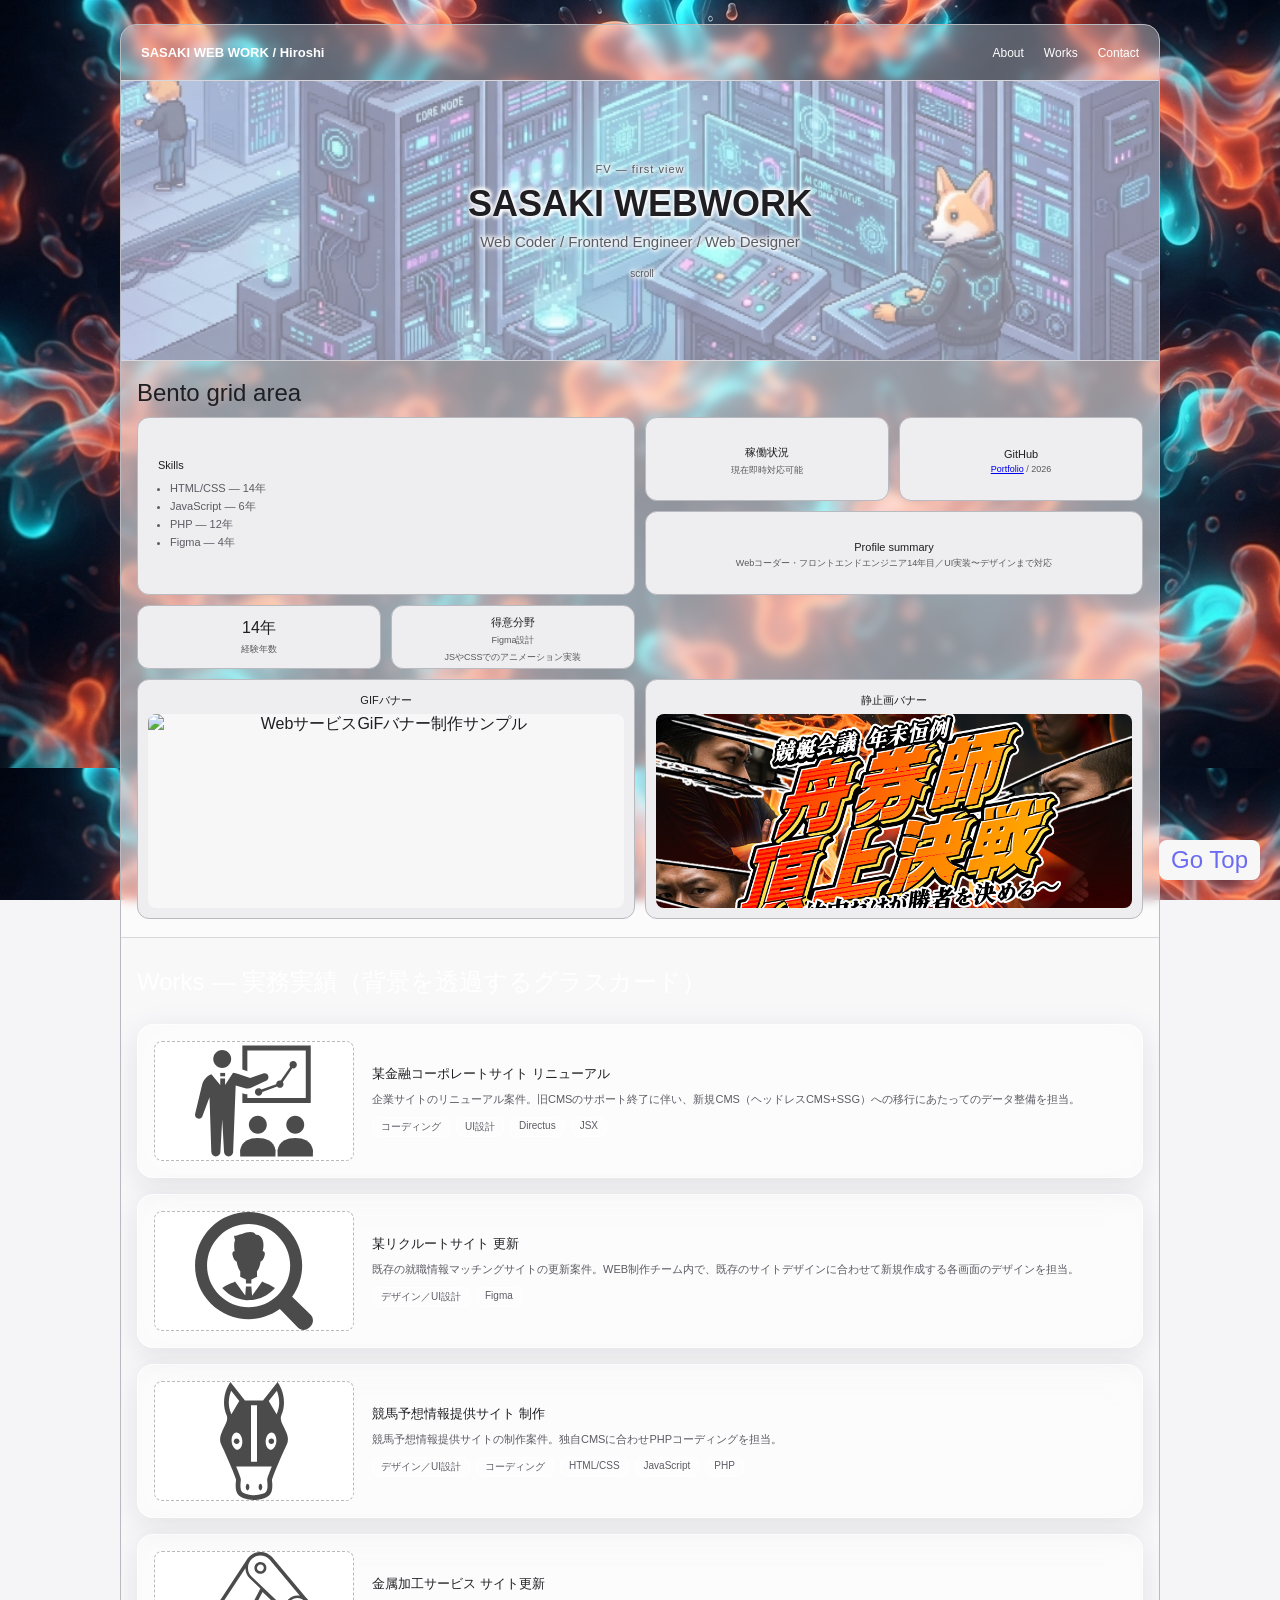
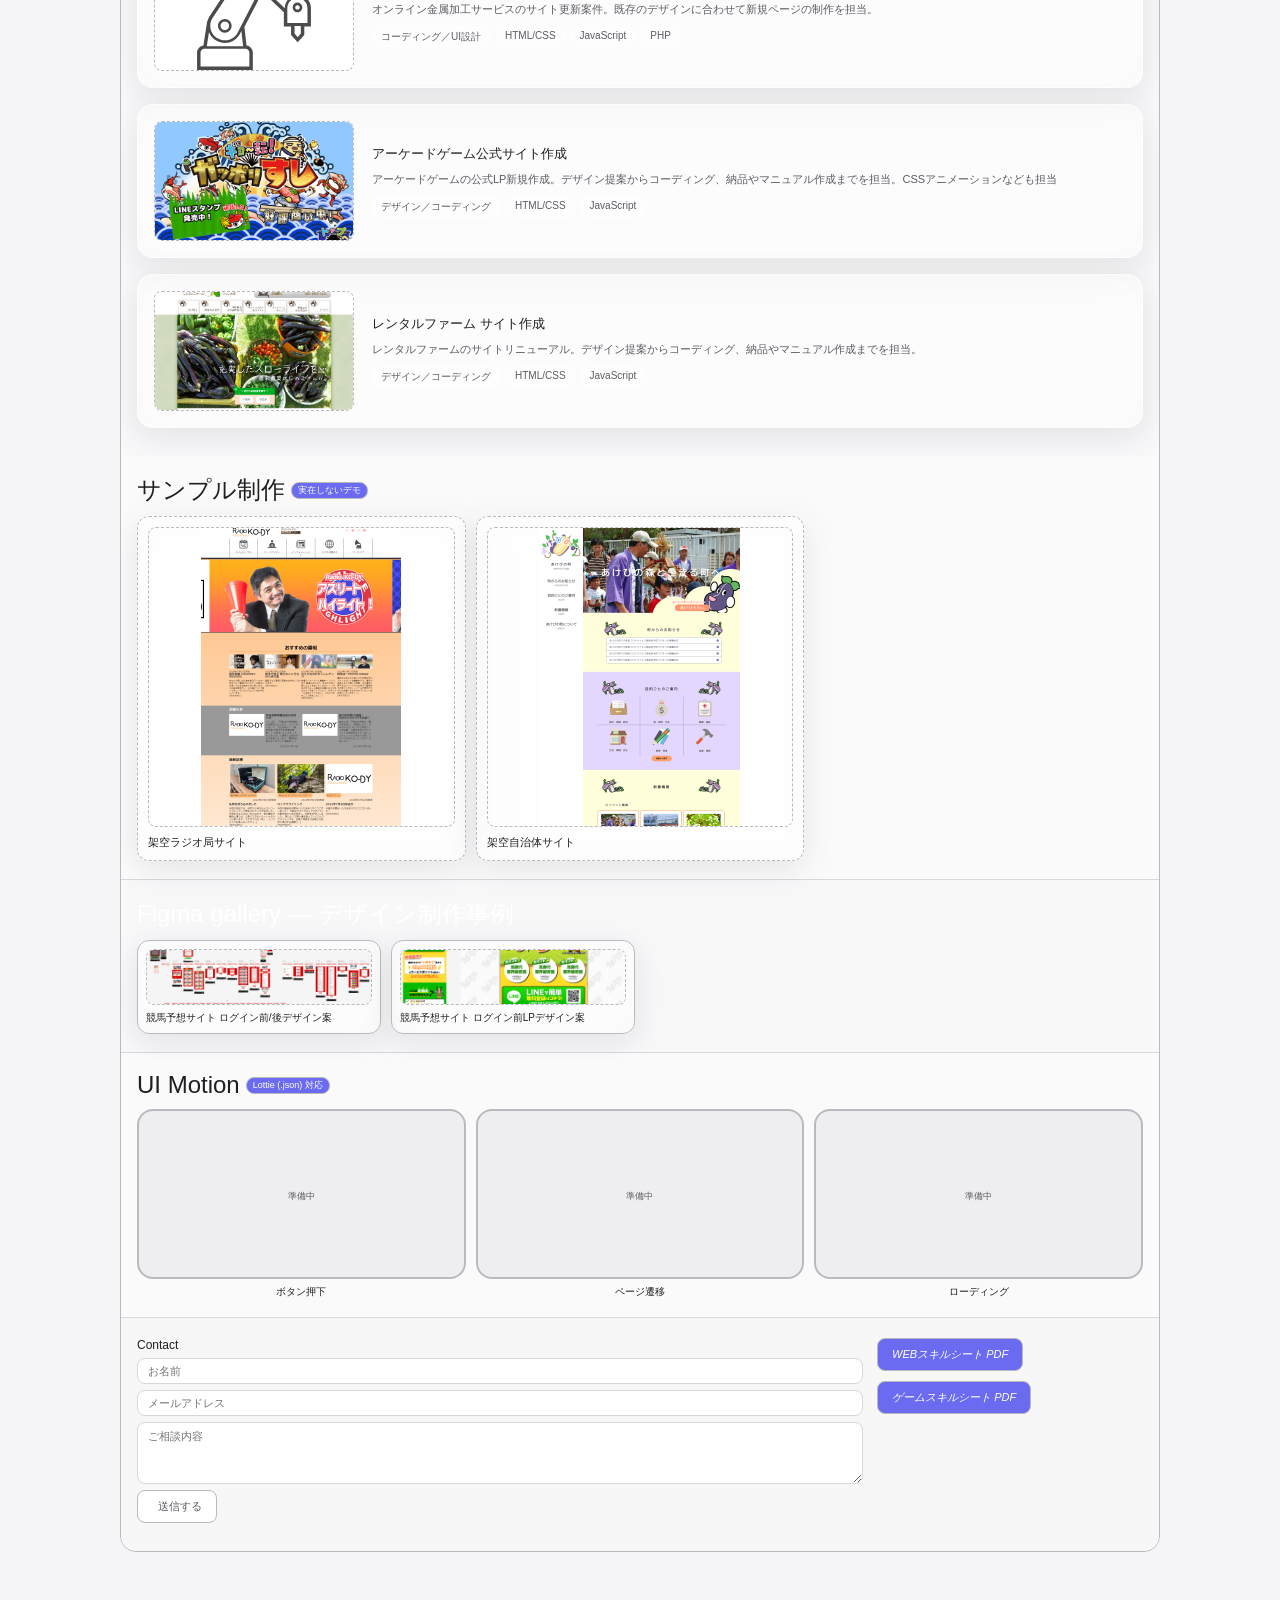
==== commit f5603d49: "本体index.htmlに実装" ====
--- a/index.html
+++ b/index.html
@@ -1,428 +1,1106 @@
 <!DOCTYPE html>
-<html lang="en">
+<html lang="ja">
 <head>
-    <!-- Google Tag Manager -->
-    <script>(function(w,d,s,l,i){w[l]=w[l]||[];w[l].push({'gtm.start':
-    new Date().getTime(),event:'gtm.js'});var f=d.getElementsByTagName(s)[0],
-    j=d.createElement(s),dl=l!='dataLayer'?'&l='+l:'';j.async=true;j.src=
-    'https://www.googletagmanager.com/gtm.js?id='+i+dl;f.parentNode.insertBefore(j,f);
-    })(window,document,'script','dataLayer','GTM-NLG8MNB');</script>
-    <!-- End Google Tag Manager -->
-    <meta charset="UTF-8">
-    <meta http-equiv="X-UA-Compatible" content="IE=edge">
-    <meta name="viewport" content="width=device-width, initial-scale=1.0">
-    <meta name="description" content="WEBデザイナー・佐々木のポートフォリオサイトです。">
-    <!--meta http-equiv="Pragma" content="no-cache">
-    <meta http-equiv="Cache-Control" content="no-cache"-->
-    <meta http-equiv="Cache-Control" content="no-cache, no-store, must-revalidate">
-    <meta http-equiv="Pragma" content="no-cache">
-    <meta http-equiv="Expires" content="0">
-    <title>Sasaki Webwork</title>
-    <!--link rel="stylesheet" type="text/css" href="css/reset.css"-->
-    <link rel="stylesheet" type="text/css" href="css/style.css">
-    <link rel="stylesheet" type="text/css" href="css/style_add.css">
-    <!--link rel="stylesheet" type="text/css" href="css/slick.css">
-    <link rel="stylesheet" type="text/css" href="css/slick-style.css">
-    <link rel="stylesheet" type="text/css" href="css/lightbox.css"-->
+<meta charset="UTF-8">
+<meta name="viewport" content="width=device-width, initial-scale=1.0">
+<title>Portfolio Site — Wireframe (Responsive)</title>
+<link rel="stylesheet" href="https://cdnjs.cloudflare.com/ajax/libs/tabler-icons/2.44.0/iconfont/tabler-icons.min.css">
+<script src="https://cdnjs.cloudflare.com/ajax/libs/bodymovin/5.12.2/lottie.min.js"></script>
+<style>
+:root{
+  --bg:#f5f5f7;
+  --surface-0:#ffffff;
+  --surface-1:#f7f7f8;
+  --surface-2:#eeeef0;
+  --border:#d8d8dc;
+  --border-strong:#b9b9c0;
+  --text-primary:#1f1f23;
+  --text-secondary:#5b5b63;
+  /*--text-muted:#9a9aa2;*/
+  --text-muted:#59595e;
+  --accent:#6b6bf2;
+  /*
+  --radius:8px;
+  --radius-lg:14px;
+  */
+  --radius:min(1vw, 8px);
+  --radius-lg:min(2vw,14px);
+  --font-primary: min(3vw, 24px);
+  --font-secondary: min(2vw, 16px);
+  --transparent-1: rgba(255,255,255,0.32);
+}
+*{box-sizing:border-box;}
+body{
+  margin:0;
+  background:var(--bg);
+  font-family:"Hiragino Kaku Gothic ProN","Noto Sans JP",-apple-system,BlinkMacSystemFont,sans-serif;
+  color:var(--text-primary);
+  padding:24px 12px 60px;
+  font-size:var(--font-secondary);
+}
+
+.bg-scene{
+  position:fixed; inset:0; z-index:-1;
+  /*
+  background:
+    radial-gradient(560px circle at 12% 18%, rgba(107,107,242,0.32), transparent 62%),
+    radial-gradient(480px circle at 88% 12%, rgba(255,159,67,0.26), transparent 60%),
+    radial-gradient(620px circle at 50% 92%, rgba(72,219,193,0.26), transparent 62%),
+    var(--bg);
+    */
+  background:url(img/bg.jpeg);
+}
+
+.mode-flag{
+  max-width:1040px;
+  margin:0 auto 14px;
+  text-align:center;
+  font-size:11px;
+  color:var(--text-secondary);
+  border:1px dashed var(--border-strong);
+  border-radius:var(--radius);
+  padding:6px 10px;
+  background:var(--surface-0);
+}
+.mode-flag b{color:var(--text-primary);}
+.page{
+  max-width:1040px;
+  margin:0 auto;
+  border:1px solid var(--border-strong);
+  border-radius:16px;
+  overflow:hidden;
+  position:relative;
+  /*
+  background:transparent;
+  */
+  background:#ffffff55;
+  backdrop-filter: blur(5px);
+}
+section, header, footer{ position:relative; z-index:1; }
+
+/* ---------- Header ---------- */
+header{
+  display:flex; align-items:center; justify-content:space-between;
+  padding:0 20px; height:56px; border-bottom:1px solid var(--border);
+  /*background:var(--surface-0);*/
+  color:var(--surface-0);
+}
+.logo{ font-size:13px; font-weight:600; }
+nav.desktop-nav{ display:none; gap:20px; font-size:12px; color:var(--text-secondary); }
+.resume-btn{
+  display:none;
+  border:1px solid var(--border-strong); border-radius:var(--radius);
+  padding:4px 12px; font-size:11px; color:var(--text-secondary);
+}
+.hamburger{ font-size:20px; color:var(--text-secondary); cursor:pointer; }
+
+.mobile-nav-menu{
+  display:none; flex-direction:column;
+  border-bottom:1px solid var(--border);
+  /*background:var(--surface-0);*/
+}
+.mobile-nav-menu.open{ display:flex; }
+.mobile-nav-menu a{
+  padding:12px 20px; font-size:13px; color:var(--text-secondary);
+  text-decoration:none; border-top:1px solid var(--border);
+}
+.mobile-nav-menu a i{ margin-right:8px; font-size:14px; color:var(--text-muted); }
+
+/* ---------- FV ---------- */
+.fv{
+  height:220px; display:flex; flex-direction:column; align-items:center; justify-content:center;
+  gap:8px; border-bottom:1px solid var(--border); text-align:center; padding:0 16px;
+  background:url(img/fv_ai.png) no-repeat center/cover;
+  text-shadow: 2px 0px min(1vw, 4px) #ffffff,
+  0px 2px min(1vw, 4px) #ffffff,
+  0px 0px min(1vw, 4px) #ffffff,
+  0px -2px min(1vw, 4px) #FFFFFF;
+}
+.fv .eyebrow{ font-size:11px; color:var(--text-muted); letter-spacing:1px; }
+.fv .name{ font-size:28px; font-weight:600; }
+.fv .role{ font-size:13px; color:var(--text-secondary); }
+.fv .scroll{ margin-top:10px; font-size:10px; color:var(--text-muted); display:flex; align-items:center; gap:4px; }
+
+.bento-wrap, 
+.sample-wrap, 
+.motion-wrap{ 
+  background:var(--transparent-1);
+}
+.bento-wrap .section-label, 
+  .sample-wrap .section-label, 
+  .motion-wrap .section-label,
+  footer .section-label{ 
+  color:var(--text-primary);
+}
+/* ---------- Bento ---------- */
+.bento-wrap{ padding:18px 16px; border-bottom:1px solid var(--border); 
+  /*background:var(--surface-1); */
+}
+.section-label{ 
+  /*
+  font-size:11px; 
+  color:var(--text-muted); 
+  */
+  color:var(--surface-0);
+  font-size:var(--font-primary); 
+  margin-bottom:10px; display:flex; align-items:center; gap:6px; 
+}
+
+.badge{ font-size:9px; border:1px solid var(--border-strong); border-radius:var(--radius); padding:1px 6px; 
+/*  color:var(--text-secondary); */
+  background:var(--accent); 
+  color:var(--surface-0); 
+}
+
+.bento{ display:grid; grid-template-columns: 1fr 1fr; gap:10px; }
+.cell{
+  border:1px solid var(--border-strong); border-radius:12px; background:var(--surface-2);
+  display:flex; flex-direction:column; align-items:center; justify-content:center; gap:4px;
+  min-height:64px; padding:8px; text-align:center;
+}
+.cell i{ font-size:16px; color:var(--text-secondary); }
+.cell span.label{ font-size:11px; color:var(--text-primary); }
+.cell span.sub{ font-size:9px; color:var(--text-muted); }
+.cell.skills{ grid-column: 1 / span 2; min-height:100px; }
+.cell.profile{ grid-column: 1 / span 2; }
+.cell.stat-num{ font-size:17px; font-weight:600; color:var(--text-primary); }
+.cell.skills{ align-items:flex-start; text-align:left; padding:14px; }
+.cell.skills .label{ display:flex; align-items:center; gap:6px; }
+.skills-list{ margin:6px 0 0; padding-left:18px; font-size:11px; color:var(--text-secondary); text-align:left; width:100%; }
+.skills-list li{ margin-bottom:3px; }
+
+.contact-field,
+.contact-form{ 
+  width:100%;
+
+}
+.contact-field{
+  border:1px solid var(--border); border-radius:var(--radius);
+  padding:6px 10px; font-size:11px; color:var(--text-muted); 
+}
+.contact-field.short{ width:60%; }
+
+.contact-form{ 
+  display:flex; 
+  flex-direction:column; 
+  gap:6px; 
+  width:100%;
+}
+.contact-form textarea.contact-field{ resize:vertical; font-family:inherit; }
+.contact-submit{
+  border:1px solid var(--border-strong); border-radius:var(--radius);
+  padding:8px 14px; font-size:11px; color:var(--text-secondary);
+  background:var(--surface-0); cursor:pointer;
+  display:flex; align-items:center; gap:6px; width:fit-content;
+}
+.contact-submit:hover{ background:var(--surface-2); }
+.contact-submit:disabled{ opacity:.6; cursor:not-allowed; }
+.contact-status{ font-size:11px; margin-top:2px; }
+.contact-status.success{ color:#1a8f4c; }
+.contact-status.error{ color:#c0392b; }
+
+/* ---------- Banner carousel (GIF / static) ---------- */
+.cell.gif-banner,
+.cell.static-banner{
+  align-items:stretch;
+  justify-content:flex-start;
+  padding:10px;
+  gap:6px;
+  grid-column: 1 / span 2;
+}
+.banner-carousel{
+  position:relative;
+  width:100%;
+  flex:1;
+  display:flex;
+  flex-direction:column;
+  overflow:hidden;
+  border-radius:var(--radius);
+  background:var(--surface-1);
+  min-height:90px;
+}
+.carousel-track{
+  display:flex;
+  flex:1;
+  transition:transform .4s ease;
+}
+.carousel-slide{
+  min-width:100%;
+  display:flex;
+  flex-direction:column;
+}
+.carousel-slide img{
+  width:100%;
+  flex:1;
+  object-fit:cover;
+  display:block;
+  cursor:zoom-in;
+}
+.carousel-slide .sub{ font-size:9px; color:var(--text-muted); text-align:center; padding:4px 2px; }
+.carousel-dots{
+  display:flex; justify-content:center; gap:4px; margin-top:6px;
+}
+.carousel-dots button{
+  width:6px; height:6px; border-radius:50%; border:none;
+  background:var(--border-strong); padding:0; cursor:pointer;
+}
+.carousel-dots button.active{ background:var(--accent); }
+
+/* ---------- Lightbox (shared visual style; used for both banner images and Lottie motion) ---------- */
+.lightbox-overlay{
+  display:flex;
+  position:fixed; inset:0;
+  background:rgba(0,0,0,0.82);
+  align-items:center; justify-content:center;
+  z-index:999;
+  padding:32px 20px;
+  opacity:0;
+  visibility:hidden;
+  pointer-events:none;
+  transition:opacity .6s ease, visibility .6s ease;
+}
+.lightbox-overlay.open{
+  opacity:1;
+  visibility:visible;
+  pointer-events:auto;
+}
+.lightbox-content{
+  position:relative;
+  max-width:92vw; max-height:88vh;
+  display:flex; flex-direction:column; align-items:center; gap:10px;
+  transform:scale(.94);
+  transition:transform .6s ease;
+}
+.lightbox-overlay.open .lightbox-content{
+  transform:scale(1);
+}
+.lightbox-content img{
+  max-width:92vw; max-height:76vh;
+  object-fit:contain;
+  border-radius:var(--radius);
+  background:#000;
+}
+.lightbox-caption{ color:#fff; font-size:13px; text-align:center; }
+.lightbox-close{
+  position:absolute; top:-38px; right:0;
+  background:none; border:none; color:#fff;
+  font-size:30px; line-height:1; cursor:pointer; padding:4px 8px;
+}
+
+/* ---------- Works — glassmorphism zone ---------- */
+.works-wrap{ padding:28px 16px; display:flex; flex-direction:column; gap:16px; background:transparent; }
+.work-card{
+  border:1px solid rgba(255,255,255,0.55);
+  border-radius:16px;
+  padding:16px;
+  display:flex; flex-direction:column; gap:8px;
+  background:rgba(255,255,255,0.32);
+  backdrop-filter: blur(18px) saturate(180%);
+  -webkit-backdrop-filter: blur(18px) saturate(180%);
+  box-shadow: 0 8px 32px rgba(31,31,35,0.10);
+}
+.work-thumb{
+  width:100%; height:100px; border:1px dashed var(--border-strong); border-radius:var(--radius);
+  display:flex; align-items:center; justify-content:center; color:var(--text-muted); font-size:18px;
+  overflow:hidden;
+  /*
+  background:rgba(255,255,255,0.25);*/
+  background:rgba(255,255,255,1);
+}
+.work-thumb img{ width:100%; height:100%; object-fit:cover; display:block; }
+.work-thumb .work-icon{
+  width:auto; 
+  height:100%; 
+  object-fit:contain; display:block;
+}
+.work-title{ font-size:13px; font-weight:500; }
+.tags{ display:flex; gap:6px; flex-wrap:wrap; }
+.tag{
+  font-size:10px; color:var(--text-secondary);
+  border:1px solid rgba(255,255,255,0.6); background:rgba(255,255,255,0.35);
+  border-radius:var(--radius); padding:2px 8px;
+}
+.figma-link{ font-size:11px; color:var(--accent); display:flex; align-items:center; gap:4px; }
+
+/* ---------- Sample works ---------- */
+.sample-wrap{ padding:18px 16px; border-bottom:1px solid var(--border);
+  /*background:var(--surface-1); */
+}
+.sample-grid{ display:grid; grid-template-columns:1fr 1fr; gap:10px; margin-top:10px; }
+.sample-card{
+  border:1px dashed var(--border-strong); border-radius:12px; padding:10px;
+  display:flex; flex-direction:column; gap:8px;
+    background: rgba(255, 255, 255, 0.32);
+    backdrop-filter: blur(18px) saturate(180%);
+    -webkit-backdrop-filter: blur(18px) saturate(180%);
+    box-shadow: 0 8px 32px rgba(31, 31, 35, 0.10);
+}
+.sample-thumb{
+  width:100%; 
+  /*height:80px; */
+  height:min(50vw,300px); 
+  border:1px dashed var(--border-strong); border-radius:var(--radius);
+  display:flex; align-items:center; justify-content:center; color:var(--text-muted); font-size:16px;
+  overflow:hidden;
+}
+.sample-thumb img{ width:100%; height:100%; object-fit:cover; display:block; }
+.sample-name{ font-size:11px; color:var(--text-primary); }
+.sample-link {
+  margin-top: min(2vw, 8px);
+}
+.sample-link a{
+  display:inline-block;
+  width:fit-content;
+  padding:min(.5vw,2px) min(2vw,8px);
+  text-decoration:none; 
+  background:var(--surface-1);
+  color:var(--accent); 
+  display:flex; 
+  align-items:center; 
+  gap:4px;
+}
+.sample-link a:hover{
+  background:var(--accent);
+  color:var(--surface-1);
+
+}
+
+/* ---------- Figma gallery ---------- */
+.figma-wrap{ padding:18px 16px; border-bottom:1px solid var(--border); 
+/*  background:var(--surface-1); */
+}
+.figma-grid{ display:grid; grid-template-columns:1fr 1fr; gap:10px; margin-top:10px; }
+.figma-card{
+  border:1px solid var(--border-strong); border-radius:12px; padding:8px;
+  display:flex; flex-direction:column; gap:6px;
+      background: rgba(255, 255, 255, 0.32);
+    backdrop-filter: blur(18px) saturate(180%);
+    -webkit-backdrop-filter: blur(18px) saturate(180%);
+    box-shadow: 0 8px 32px rgba(31, 31, 35, 0.10);
+}
+.figma-thumb{
+  width:100%; height:56px; border:1px dashed var(--border-strong); border-radius:var(--radius);
+  display:flex; align-items:center; justify-content:center; color:var(--text-muted); font-size:14px;
+  overflow:hidden;
+}
+.figma-thumb img{ width:100%; height:100%; object-fit:cover; display:block; }
+.figma-name{ font-size:10px; color:var(--text-primary); }
+
+/* ---------- UI Motion (Lottie) — NEW ----------
+   Placeholder scaffold: data-lottie paths point at files that don't exist
+   yet. Each tile shows a fallback icon/label until a real .json is dropped
+   in at that path — nothing looks broken in the meantime. */
+.motion-wrap{ padding:18px 16px; border-bottom:1px solid var(--border); 
+  /*background:var(--surface-1); */
+}
+.motion-grid{ display:grid; grid-template-columns:1fr 1fr; gap:10px; margin-top:10px; }
+.motion-tile{
+  display:flex; flex-direction:column; align-items:center; gap:6px;
+  cursor:zoom-in;
+}
+.phone-frame{
+  width:100%; aspect-ratio:9/16; max-height:170px;
+  border:2px solid var(--border-strong); border-radius:16px;
+  background:var(--surface-2);
+  overflow:hidden; position:relative;
+}
+.phone-frame .lottie-target{
+  position:absolute; inset:0;
+}
+.phone-frame .motion-fallback{
+  position:absolute; inset:0;
+  display:flex; flex-direction:column; align-items:center; justify-content:center; gap:4px;
+  color:var(--text-muted);
+}
+.phone-frame .motion-fallback i{ font-size:20px; }
+.phone-frame .motion-fallback span{ font-size:9px; }
+.motion-name{ font-size:10px; color:var(--text-primary); text-align:center; }
+.phone-frame-lg{
+  width:220px; max-height:none; aspect-ratio:9/16;
+  margin:0 auto;
+}
+
+/* ---------- Footer ---------- */
+footer{ padding:20px 16px; display:flex; flex-direction:column; gap:14px; background:var(--surface-1); }
+.contact-lines{ display:flex; flex-direction:column; gap:6px; }
+.contact-title{ font-size:12px; }
+.pdf-buttons{
+  display:flex; gap:10px; flex-wrap:wrap;
+}
+.pdf-btn{
+  border:1px solid var(--border-strong); border-radius:var(--radius); padding:8px 14px;
+  font-size:11px; color:var(--text-secondary); display:flex; align-items:center; gap:6px; width:fit-content;
+  background:var(--accent); color:var(--surface-0);
+}
+.pdf-btn a{
+  text-decoration:none; color:inherit;
+}
+.pdf-btn:hover{
+  background:var(--surface-0); color:var(--accent);
+}
+.sns{ display:flex; gap:14px; color:var(--text-muted); font-size:16px; }
+.gotop{
+  position:fixed; bottom:20px; right:20px; z-index:999;
+  background:var(--surface-1); color:var(--accent);
+  border-radius:var(--radius); padding:6px 12px; 
+  text-decoration:none;
+  /*font-size:11px;*/
+  font-size:var(--font-primary);
+}
+.gotop a{
+  text-decoration:none; color:inherit;
+}
+.gotop:hover{
+  background:var(--accent); color:var(--surface-0);
+}
+
+/* =========================================================
+   BREAKPOINT: mobile-first base above, desktop overrides below
+   ========================================================= */
+@media (min-width: 769px){
+  .mode-mobile{ display:none !important; }
+  .mode-desktop{ display:inline !important; }
+
+  nav.desktop-nav{ display:flex; }
+  nav.desktop-nav a{ 
+    text-decoration:none; color:var(--text-secondary); font-size:12px; display:flex; align-items:center; gap:4px;
+    color:var(--surface-0)
+  }
+  nav.desktop-nav a:hover{ 
+    color:var(--accent);
+  }
+  .resume-btn{ display:flex; align-items:center; }
+  .hamburger{ display:none; }
+  .mobile-nav-menu{ display:none !important; }
+
+  .fv{ height:280px; }
+  .fv .name{ font-size:36px; }
+  .fv .role{ font-size:15px; }
+
+  .bento{
+    grid-template-columns: repeat(4, 1fr);
+    grid-template-rows: 84px 84px 64px 240px;
+  }
+  .cell.skills{ grid-column:1 / span 2; grid-row:1 / span 2; }
+  .cell.availability{ grid-column:3; grid-row:1; }
+  .cell.github{ grid-column:4; grid-row:1; }
+  .cell.profile{ grid-column:3 / span 2; grid-row:2; }
+  .cell.exp-years{ grid-column:1; grid-row:3; }
+  .cell.strength{ grid-column:2; grid-row:3; }
+  .cell.gif-banner{ grid-column:1 / span 2; grid-row:4; }
+  .cell.static-banner{ grid-column:3 / span 2; grid-row:4; }
+
+  .work-card{ flex-direction:row; gap:18px; }
+  .work-thumb{ width:200px; height:120px; flex-shrink:0; }
+  .work-body{ flex:1; display:flex; flex-direction:column; gap:8px; justify-content:center; }
+
+  .sample-grid{ grid-template-columns: repeat(3, 1fr); }
+  .figma-grid{ grid-template-columns: repeat(4, 1fr); }
+  .motion-grid{ grid-template-columns: repeat(3, 1fr); }
+
+  footer{ 
+     flex-direction:row;
+     justify-content:space-between; 
+     align-items:flex-start;
+  }
+}
+</style>
 </head>
 <body>
-    <!-- Google Tag Manager (noscript) -->
-<noscript><iframe src="https://www.googletagmanager.com/ns.html?id=GTM-NLG8MNB"
-    height="0" width="0" style="display:none;visibility:hidden"></iframe></noscript>
-    <!-- End Google Tag Manager (noscript) -->
- <header>
-    <nav class="sp-only">
-        <div class="gnav-toggle">
-          <input id="gnav-input" type="checkbox" class="gnav-hidden">
-          <label id="gnav-open" for="gnav-input"><span></span></label>
-          <label class="gnav-unshown" id="gnav-close" for="gnav-input"></label>
-          <div id="gnav-content" class="gnav-content">
-            <ul class="gnav-menu">
-                <li><a href="#home">HOME</a></li>
-                <li><a href="#about">ABOUT</a></li>
-                <li><a href="#profile">PROFILE</a></li>
-                <li><a href="#career">CAREER</a></li>
-                <li><a href="#work">WORK</a></li>
-                <li><a href="#contact">CONTACT</a></li>
-            </ul>
+
+<div class="bg-scene" aria-hidden="true"></div>
+
+<!--div class="mode-flag">
+  現在の表示モード：
+  <b class="mode-mobile">モバイル（〜768px）</b>
+  <b class="mode-desktop" style="display:none;">デスクトップ（769px〜）</b>
+  ／ブラウザ幅を変えると自動で切り替わります
+</div-->
+
+<div class="page">
+
+  <header id="top">
+    <div class="logo">SASAKI WEB WORK / Hiroshi</div>
+    <nav class="desktop-nav">
+      <a class="desktop-nav-link" href="#about"><span>About</span></a>
+      <a class="desktop-nav-link" href="#works"><span>Works</span></a>
+      <a class="desktop-nav-link" href="#contact"><span>Contact</span></a>
+    </nav>
+    <i class="ti ti-menu-2 hamburger" id="hamburgerBtn" aria-hidden="true"></i>
+    <!--div class="resume-btn"><i class="ti ti-download" style="font-size:13px; margin-right:6px;" aria-hidden="true"></i>Resume DL</div-->
+  </header>
+
+  <nav class="mobile-nav-menu" id="mobileNavMenu">
+    <a href="#about"><i class="ti ti-user" aria-hidden="true"></i>About</a>
+    <a href="#works"><i class="ti ti-layout-grid" aria-hidden="true"></i>Works</a>
+    <a href="#contact"><i class="ti ti-mail" aria-hidden="true"></i>Contact</a>
+  </nav>
+
+  <section class="fv">
+    <div class="eyebrow">FV — first view</div>
+    <div class="name">SASAKI WEBWORK</div>
+    <div class="role">Web Coder / Frontend Engineer / Web Designer</div>
+    <div class="scroll"><i class="ti ti-chevron-down" aria-hidden="true"></i>scroll</div>
+  </section>
+
+  <section class="bento-wrap">
+    <div class="section-label">Bento grid area</div>
+    <div class="bento">
+
+      <div class="cell skills">
+        <span class="label"><i class="ti ti-code" aria-hidden="true"></i>Skills</span>
+        <ul class="skills-list">
+          <li>HTML/CSS — 14年</li>
+          <li>JavaScript — 6年</li>
+          <li>PHP — 12年</li>
+          <li>Figma — 4年</li>
+        </ul>
+      </div>
+
+      <div class="cell availability">
+        <i class="ti ti-circle-dot" aria-hidden="true"></i>
+        <span class="label">稼働状況</span>
+        <span class="sub">現在即時対応可能</span>
+      </div>
+
+      <div class="cell github">
+        <i class="ti ti-brand-github" aria-hidden="true"></i>
+        <span class="label">GitHub</span>
+        <span class="sub"><a target="_blank" href="https://github.com/sasaki-compass/portfolio">Portfolio</a> / 2026</span>
+      </div>
+
+      <div class="cell profile">
+        <i class="ti ti-user" aria-hidden="true"></i>
+        <span class="label">Profile summary</span>
+        <span class="sub">Webコーダー・フロントエンドエンジニア14年目／UI実装〜デザインまで対応</span>
+      </div>
+
+      <div class="cell exp-years">
+        <span class="stat-num">14年</span>
+        <span class="sub">経験年数</span>
+      </div>
+
+      <div class="cell strength">
+        <i class="ti ti-star" aria-hidden="true"></i>
+        <span class="label">得意分野</span>
+        <span class="sub">Figma設計</span>
+        <span class="sub">JSやCSSでのアニメーション実装</span>
+      </div>
+
+      <div class="cell gif-banner">
+        <span class="label"><i class="ti ti-player-play" aria-hidden="true"></i>GIFバナー</span>
+        <div class="banner-carousel" data-carousel>
+          <div class="carousel-track">
+            <div class="carousel-slide">
+              <img src="img/banner/gif_banner_01.gif" alt="WebサービスGiFバナー制作サンプル">
+              <span class="sub">WebサービスGiFバナー制作サンプル</span>
+            </div>
+            <div class="carousel-slide">
+              <img src="img/banner/gif_banner_02.gif" alt="WebサービスGiFバナー制作サンプル">
+              <span class="sub">WebサービスGiFバナー制作サンプル</span>
+            </div>
           </div>
-        </div>
-      </nav>
-
-      <nav class="pc-only gnav">
-        <ul>
-            <li><a href="#home">HOME</a></li>
-            <li><a href="#about">ABOUT</a></li>
-            <li><a href="#profile">PROFILE</a></li>
-            <li><a href="#career">CAREER</a></li>
-            <li><a href="#work">WORK</a></li>
-            <li><a href="#contact">CONTACT</a></li>
-        </ul>
-    </nav>
- </header>
- <main>
-  <section id="home" class="home container" data-section-name="Home">
-    <section class="contents contents--top">
-        <section>
-            <section class="title">
-                <h1><img src="img/title_orange.png" alt="SASAKI WEBWORK"></h1>
-            </section>
-            <section class="dog"><img src="img/dog_anime.png" alt=""></section>
-            <section class="whatsnew">
-                <button id="modalOpen" class="button">What's new</button>
-                <div id="easyModal" class="modal">
-                  <div class="modal-content">
-                    <div class="modal-header">
-                      <h1>最新情報</h1>
-                      <span ID="modalClose" class="modalClose">×</span>
-                    </div>
-                    <div class="modal-body">
-                      <section class="timeline">
-                          <p>2025/12/18</p>
-                          <p>最新の情報に更新しました。</p>
-                          <p>2022/09/21</p>
-                          <p>業務実績を記載した「CAREER」項目を追加しました。<br>
-                             詳細を記したスキルシートもご覧になれます。</p>
-                          <p>2022/08/17</p>
-                          <p>このWhat's Newウインドウを追加しました。</p>
-                          <p>2022/08/03</p>
-                          <p>ポートフォリオサイトリニューアル</p>
-                      </section>
-                    </div>
-                  </div>
-                </div>              
-            </section>
-            <section class="godown">
-                <section class="downplease">down<span>↓</span></section>
-            </section>
-        </section>
-        <section class="mv">
-            <h2><a href="bit_record/" target="_blank">SAMPLE SITE:BIT RECORDS</a></h2>
-            <a href="bit_record/" target="_blank">
-                <video src="movie/bit_records.mp4" autoplay muted playsinline loop controls="false" class="bg" alt="メインビジュアル"></video>
-            </a>
-        </section>
-    </section>
+          <div class="carousel-dots"></div>
+        </div>
+      </div>
+
+      <div class="cell static-banner">
+        <span class="label"><i class="ti ti-photo" aria-hidden="true"></i>静止画バナー</span>
+        <div class="banner-carousel" data-carousel>
+          <div class="carousel-track">
+            <div class="carousel-slide">
+              <img src="img/banner/chojo.png" alt="新商品リリース告知バナー制作サンプル">
+              <span class="sub">新商品リリース告知</span>
+            </div>
+            <div class="carousel-slide">
+              <img src="img/banner/christmas.png" alt="クリスマスキャンペーンバナー">
+              <span class="sub">クリスマスキャンペーン</span>
+            </div>
+            <div class="carousel-slide">
+              <img src="img/banner/keiba_banner_01.png" alt="競馬キャンペーンバナー">
+              <span class="sub">競馬キャンペーン</span>
+            </div>
+            <div class="carousel-slide">
+              <img src="img/banner/gold_hit.png" alt="宝くじキャンペーンバナー">
+              <span class="sub">宝くじキャンペーン</span>
+            </div>
+          </div>
+          <div class="carousel-dots"></div>
+        </div>
+      </div>
+
+    </div>
   </section>
-  <section id="about" class="about container" data-section-name="About">
-    <section class="contents contents--top">
-        <h2><img src="img/title_about_white.png" alt="ABOUT"></h2>
-        <h3>SASAKIについて</h3>
-        <section class="about-list">
-            <ul>
-                <li><span class="item">氏名</span><span>SASAKI</span></li>
-                <li><span class="item">技術</span><span>WEBデザイン等</span></li>
-                <li><span class="item">使用言語</span><span>HTML/CSS, JS, PHP</span></li>
-                <li><span class="item">使用ツール</span><span>Visual Studio Code, WordPress, <br>
-                Adobe Photoshop, Illustrator, AfterEffect<br>
-                Figma,Adobe XD<br>
-                CLIP Studio Paint,Blender<br>
-                </span></li>
-            </ul>
-        </section>
-    </section>
+
+  <section class="works-wrap">
+    <div class="section-label">Works — 実務実績（背景を透過するグラスカード）</div>
+
+    <div class="work-card">
+      <div class="work-thumb"><img src="img/thumb/kinyu.svg" alt="某金融コーポレートサイト" class=" work-icon ti ti-photo" aria-hidden="true"></div>
+      <div class="work-body">
+        <div class="work-title">某金融コーポレートサイト リニューアル</div>
+        <div style="font-size:11px; color:var(--text-secondary); line-height:1.6;">企業サイトのリニューアル案件。旧CMSのサポート終了に伴い、新規CMS（ヘッドレスCMS+SSG）への移行にあたってのデータ整備を担当。</div>
+        <div class="tags">
+          <span class="tag">コーディング</span>
+          <span class="tag">UI設計</span>
+          <span class="tag">Directus</span>
+          <span class="tag">JSX</span>
+        </div>
+        <!--div class="figma-link"><i class="ti ti-external-link" aria-hidden="true"></i>Figma link</div-->
+      </div>
+    </div>
+
+    <div class="work-card">
+      <div class="work-thumb"><img src="img/thumb/recruit.svg" alt="某リクルートサイト更新" class=" work-icon ti ti-photo" aria-hidden="true"></div>
+      <div class="work-body">
+        <div class="work-title">某リクルートサイト 更新</div>
+        <div style="font-size:11px; color:var(--text-secondary); line-height:1.6;">既存の就職情報マッチングサイトの更新案件。WEB制作チーム内で、既存のサイトデザインに合わせて新規作成する各画面のデザインを担当。</div>
+        <div class="tags">
+          <span class="tag">デザイン／UI設計</span>
+          <span class="tag">Figma</span>
+        </div>
+        <!--div class="figma-link"><i class="ti ti-external-link" aria-hidden="true"></i>Figma link</div-->
+      </div>
+    </div>
+    
+    <div class="work-card">
+      <div class="work-thumb"><img src="img/thumb/horse.svg" alt="競馬予想情報提供サイト" class=" work-icon ti ti-photo" aria-hidden="true"></div>
+      <div class="work-body">
+        <div class="work-title">競馬予想情報提供サイト 制作</div>
+        <div style="font-size:11px; color:var(--text-secondary); line-height:1.6;">
+          競馬予想情報提供サイトの制作案件。独自CMSに合わせPHPコーディングを担当。
+        </div>
+        <div class="tags">
+          <span class="tag">デザイン／UI設計</span>
+          <span class="tag">コーディング</span>
+          <span class="tag">HTML/CSS</span>
+          <span class="tag">JavaScript</span>
+          <span class="tag">PHP</span>
+        </div>
+        <!--div class="figma-link"><i class="ti ti-external-link" aria-hidden="true"></i>Figma link</div-->
+      </div>
+    </div>
+    
+    <div class="work-card">
+      <div class="work-thumb"><img src="img/thumb/blacksmith.svg" alt="金属加工サービス サイト更新" class=" work-icon ti ti-photo" aria-hidden="true"></div>
+      <div class="work-body">
+        <div class="work-title">金属加工サービス サイト更新</div>
+        <div style="font-size:11px; color:var(--text-secondary); line-height:1.6;">
+          オンライン金属加工サービスのサイト更新案件。既存のデザインに合わせて新規ページの制作を担当。
+        </div>
+        <div class="tags">
+          <span class="tag">コーディング／UI設計</span>
+          <span class="tag">HTML/CSS</span>
+          <span class="tag">JavaScript</span>
+          <span class="tag">PHP</span>
+        </div>
+        <!--div class="figma-link"><i class="ti ti-external-link" aria-hidden="true"></i>Figma link</div-->
+      </div>
+    </div>
+    <div class="work-card">
+      <div class="work-thumb"><img src="img/thumb/web_gapporisushi.png" alt="アーケードゲームLPサイト" class="ti ti-photo" aria-hidden="true"></div>
+      <div class="work-body">
+        <div class="work-title">アーケードゲーム公式サイト作成</div>
+        <div style="font-size:11px; color:var(--text-secondary); line-height:1.6;">
+          アーケードゲームの公式LP新規作成。デザイン提案からコーディング、納品やマニュアル作成までを担当。CSSアニメーションなども担当</div>
+        <div class="tags">
+          <span class="tag">デザイン／コーディング</span>
+          <span class="tag">HTML/CSS</span>
+          <span class="tag">JavaScript</span>
+        </div>
+      </div>
+    </div>
+    
+    <div class="work-card">
+      <div class="work-thumb">
+        <a target="_blank" href="https://tuku-shinbo.com/" >
+          <img src="img/thumb/web_rentalfarm.png" alt="レンタルファーム サイト作成" class="ti ti-photo" aria-hidden="true">
+        </a>
+      </div>
+      <div class="work-body">
+        <div class="work-title">レンタルファーム サイト作成</div>
+        <div style="font-size:11px; color:var(--text-secondary); line-height:1.6;">
+          レンタルファームのサイトリニューアル。デザイン提案からコーディング、納品やマニュアル作成までを担当。</div>
+        <div class="tags">
+          <span class="tag">デザイン／コーディング</span>
+          <span class="tag">HTML/CSS</span>
+          <span class="tag">JavaScript</span>
+        </div>
+      </div>
+    </div>
+
   </section>
-  <section id="profile" class="profile container" data-section-name="About">
-    <section class="contents contents--profile">
-        <h2><img src="img/title_profile.png" alt="PROFILE"></h2>
-        <h3>経歴</h3>
-        <section class="timeline">
-            <section class="inner-box">
-                <h4>大学卒業以降</h4>
-                <ul>
-                    <li><span>2010年</span><span>専修大学文学部卒業</span></li>
-                    <li><span>2012年</span><span>株式会社NeNeに入社</span></li>
-                    <li><span>2022年</span><span>前職を離職</span></li>
-                    <li><span>2023年</span><span>C株式会社に入社<br>SEとして出向</span></li>
-                    <li><span>2025年</span><span>現在</span></li>
-                </ul>
-            </section>
-        </section>
-    </section>
+
+  <section class="sample-wrap">
+    <div class="section-label">サンプル制作 <span class="badge">実在しないデモ</span></div>
+    <div class="sample-grid">
+      <div class="sample-card">
+        <div class="sample-thumb">
+          <a target="_blank" href="https://sasakiweb.work/radio_ko-dy/" >
+          <img src="img/thumb_wp_radio.png" alt="架空ラジオ局サイト">
+        </a>
+        </div>
+        <div class="sample-name">架空ラジオ局サイト</div>
+      </div>
+      <div class="sample-card">
+        <div class="sample-thumb">
+          <a target="_blank" href="https://sasakiweb.work/akebino/" >
+            <img src="img/thumb_akebi.png" alt="架空自治体サイト">
+          </a>
+        </div>
+        <div class="sample-name">架空自治体サイト</div>
+      </div>
+    </div>
   </section>
-  <section id="career" class="career container" data-section-name="Career">
-    <section class="contents contents--top">
-        <h2><img src="img/title_career.png" alt="CAREER"></h2>
-        <h3>業務実績</h3>
-        <section class="career-list">
-            <ul>
-                <li><h4 class="item">WEBサイト</h4>
-                <ul class="item-list">
-                    <li><h5>アミューズメント向けメダルゲーム公式サイト</h5>
-                     <span>
-                        使用ツール・言語：HTML/CSS、Wordpress<br>
-                        サイト設計・コーディング・SEO施策
-                     </span></li>
-                    <li><h5>飲食店グループコーポレートサイト</h5>
-                     <span>
-                        使用ツール・言語：HTML/CSS、Wordpress<br>
-                        サイト設計・コーディング・SEO施策
-                     </span></li>
-                    <li><h5>WEB制作・ゲーム会社コーポレートサイト</h5>
-                     <span>
-                        使用ツール・言語：HTML/CSS、Wordpress<br>
-                        サイト設計・コーディング・SEO施策・サイト運営
-                     </span></li>
-                    <li><h5>東京都内美容室公式サイト</h5>
-                     <span>
-                        使用ツール・言語：HTML/CSS<br>
-                        サイト設計・コーディング・SEO施策
-                     </span></li>
-                    <li><h5>高級時計通販サイト</h5>
-                     <span>
-                        使用ツール・言語：HTML/CSS、Wordpress<br>
-                        サイト設計・コーディング・SEO施策・サイト運営
-                     </span></li>
-                    <li><h5>研磨・加工電工株式会社サイト</h5>
-                     <span>
-                        使用ツール・言語：HTML/CSS<br>
-                        サイト設計・コーディング・SEO施策
-                     </span></li>
-                    <li><h5>千葉県レンタルファームサイト</h5>
-                     <span>
-                        使用ツール・言語：HTML/CSS<br>
-                        サイト設計・コーディング・SEO施策
-                     </span></li>
-                    <li><h5>ポルシェ専門自動車店サイト</h5>
-                     <span>
-                        使用ツール・言語：HTML/CSS<br>
-                        サイト設計・コーディング・SEO施策
-                     </span></li>
-                    <li><h5>都内介護・看護サービスグループサイト</h5>
-                     <span>
-                        使用ツール・言語：HTML/CSS、Wordpress<br>
-                        サイト設計・コーディング・SEO施策
-                     </span></li>
-                 </ul></li>
-                <li><h4 class="item">ゲーム制作</h4>
-                    <ul class="item-list">
-                        <li><h5>AppleArcade展開RPG</h5>
-                         <span>
-                            使用ツール・言語：Adobe Photoshop、Autodesk Maya、Unity、HTML/CSS<br>
-                            3Dモデル・モーション制作
-                         </span></li>
-                        <li><h5>スマートフォン向けソーシャルRPG</h5>
-                         <span>
-                            使用ツール・言語：Adobe Photoshop、Autodesk 3dsMax、Unity、HTML/CSS<br>
-                            3Dモデル・モーション制作、アプリ内告知ページ作成
-                         </span></li>
-                        <li><h5>スマートフォン向けソーシャルRPG（未発表）</h5>
-                         <span>
-                            使用ツール・言語：Adobe Photoshop、Unity、OPTPIX SpriteStudio<br>
-                            2Dキャラクターモデル・モーション、演出アニメーション作成
-                         </span></li>
-                        <li><h5>PC向けアクションゲーム</h5>
-                         <span>
-                            使用ツール・言語：Adobe Photoshop<br>
-                            2Dキャラクター原案、モーション案作成、仕様書作成
-                         </span></li>
-                        <li><h5>スマートフォン向けアクションゲーム</h5>
-                         <span>
-                            使用ツール・言語：Adobe Photoshop<br>
-                            タイトル画面、2Dキャラクター作成、UI設計/デザイン
-                         </span></li>
-                    </ul>
-                </li>
-            </ul>
-        </section>
-        <section class="skillsheet">
-         <h4 class="item">スキルシート</h4>
-         <p>※上記の内容をさらに詳細に記載したPDFが別ウインドウで開きます。</p>
-         <div class="download">
-            <!--a href="https://drive.google.com/file/d/1HHOp4KlWIJQj0x5quGOdxXxf7SoOKuAD/view?usp=sharing" target="_blank">WEBスキルシート</a-->
-            <a href="https://docs.google.com/spreadsheets/d/1-EmOFuE6qqB5T80GRx4GI83lKEjWEOiC/edit?usp=sharing&ouid=118431319089068162907&rtpof=true&sd=true" target="_blank">-WEBスキルシート-</a>
-            <a href="https://drive.google.com/file/d/1UvkDJTtZkJmZ4bKYUtvX_UDD0aHUxMlI/view?usp=sharing" target="_blank">-ゲームスキルシート-</a>
-        </div>
-        </section>
- 
-    </section>
+
+  <section class="figma-wrap">
+    <div class="section-label">Figma gallery — デザイン制作事例</div>
+    <div class="figma-grid">
+      <div class="figma-card">
+        <div class="figma-thumb">
+          <a target="_blank" href="https://www.figma.com/design/1lncGE2rWrhtY1x13kXJan/%E7%AB%B6%E9%A6%AC%E4%BA%88%E6%83%B3%E3%82%B5%E3%82%A4%E3%83%88%E3%83%BB%E3%83%88%E3%83%83%E3%82%AB?t=DzphC3jyR2ds1t0F-1">
+            <img src="img/thumb/figma_tokka.png" class="ti ti-brand-figma" aria-hidden="true"/>
+          </a>
+        </div>
+        <div class="figma-name">競馬予想サイト ログイン前/後デザイン案</div>
+      </div>
+      <div class="figma-card">
+        <div class="figma-thumb">
+          <a target="_blank" href="https://www.figma.com/design/yi0VHjvIQ1dsGd8TJvK5PD/%E3%81%86%E3%81%BE%E3%82%B9%E3%82%B0%EF%BC%81?node-id=0-1&t=485HZH7O6jPzfZcS-1">
+            <img src="img/thumb/figma_umasugu.png" class="ti ti-brand-figma" aria-hidden="true"/>
+          </a>
+        </div>
+        <div class="figma-name">競馬予想サイト ログイン前LPデザイン案</div>
+      </div>
+      
+    </div>
   </section>
-  <section id="work" class="work container" data-section-name="Work">
-    <section class="contents">
-        <section class="description">
-            <h2><img src="img/title_work.png" alt="WORK"></h2>
-            <h3>制作実績</h3>
-            <div class="work__result">
-                <ul class="work__list">
-                    <li>金属加工会社 WEBサイト</li>
-                    <li>レンタルファーム WEBサイト</li>
-                    <li>介護事務所 WEBサイト</li>
-                    <li>政治家 活動用特設サイト</li>
-                    <li>中古高級腕時計販売店 WEBサイト</li>
-                    <li>ゲーム会社 商品紹介LP</li>
-                    <li>ゲーム会社 商品公式サイト</li>
-                    <li>高級肉通販ショップ 楽天市場内販売ページ</li>
-                    <li>飲食店 店舗別WEBサイト</li>
-                    <li>美容室 WEBサイト・Facebookページ</li>
-                    <li>美容エステサロン WEBサイト</li>
-                    <li></li>
-                </ul>
-            </div>
-            <h3>サンプル</h3>
-            <p>サムネイルをクリック（タップ）すると詳細がご覧になれます。</p>
-        </section>
-        <section id="website" class="inner-box">
-            <h4>WEBSITE</h4>
-            <section class="overview " >
-                <nav class="thumb slider-nav">
-                    <div>
-                     <img src="img/bit_record.png" alt="">
-                    </div>
-                    <div>
-                     <img src="img/thumb_wp_radio.png" alt="">
-                    </div>
-                    <div>
-                     <img src="img/thumb_akebi.png" alt="">
-                    </div>
-                    <div>
-                     <img src="img/thumb_neumorphic.png" alt="">
-                    </div>
-                  </nav>
-                <div class="image slider-for">
-                    <article>
-                        <a href="img/bit_record.png" data-title="<h3>Radio KO-DY</h3><p>コンセプト：架空のBit Tune系アーティストサイト。</p><p>作業時間：80時間</p><section class=&#34;tags&#34;><span>HTML/CSS</span><span>js</span></section><section class=&#34;link&#34;><a href=&#34;https://sasaki.webwork/bit_record&#34;>WEBサイトを開く</a></section>" data-lightbox=”wp-bit”><img src="img/bit_record.png" alt="" /></a>
-                    </article>radio_ko-dy
-                    <article>
-                        <a href="img/wp_radio.png" data-title="<h3>Radio KO-DY</h3><p>コンセプト：架空のコミュニティラジオサイト。</p><p>作業時間：130時間</p><section class=&#34;tags&#34;><span>HTML/CSS</span><span>js</span><span>WordPress</span></section><section class=&#34;link&#34;><a href=&#34;https://intp.site/877/wp-radio/&#34;>WEBサイトを開く</a></section>" data-lightbox=”wp-radio”><img src="img/wp_radio_medium.png" alt="" /></a>
-                    </article>
-                    <article>
-                        <a href="img/akebi.png" data-title="<h3>あけびの村</h3><p>コンセプト：架空の自治体サイト。</p><p>作業時間：30時間</p><section class=&#34;tags&#34;><span>HTML/CSS</span><span>js</span></section><section class=&#34;link&#34;><a href=&#34;https://sasakiweb.work/akebino/&#34;>WEBサイトを開く</a></section>" data-lightbox=”akebino”>
-                            <section>
-                             <!--section class="description">
-                                 <h3>あけびの村WEBサイト</h3>
-                                 <ul>
-                                    <li>使用言語：HTML/CSS</li>
-                                 </ul>
-                             </section-->
-                                <img src="img/akebi_medium.png" alt="">
-                            </section>
-                        </a>
-                    </article>
-                    <article>
-                        <a href="img/web_neumorphic.png" data-title="<h3>Radio KO-DY</h3><p>ニューモーフィックデザインUI紹介ページ</p><p>作業時間：3時間</p><section class=&#34;tags&#34;><span>HTML/CSS</span><span>js</span><span>WordPress</span></section><section class=&#34;link&#34;><a href=&#34;https://sasakiweb.work/test08/&#34;>WEBサイトを開く</a></section>" data-lightbox=”neumorphic”><img src="img/web_neumorphic_medium.png" alt="" /></a>
-                    </article>                  </div>
-            </section>
-        </section>
-        <section id="bunner"  class="inner-box">
-            <h4>BUNNER</h4>
-            <section class="overview" >
-                <nav class="thumb slider-nav">
-                    <div>
-                      <img src="img/banner/gold_hit.png" alt="黄金宝くじ">
-                    </div>
-                    <div>
-                      <img src="img/banner/christmas.png" alt="クリスマス">
-                    </div>
-                    <div>
-                      <img src="img/banner_hanabi_300x250.png" alt="">
-                    </div>
-                    <div>
-                      <img src="img/banner_300x250.png" alt="">
-                    </div>
-                    <div>
-                      <img src="img/banner_300x600.png" alt="">
-                    </div>
-                  </nav>
-                <div class="image slider-for">
-                    <article>
-                        <a href="img/banner/gold_hit.png" data-title="<h3>黄金宝くじ</h3><p>コンセプト：架空の宝くじ</p><p>作業時間：1時間</p><section class=&#34;tags&#34;><span>Illustrator</span></section>" data-lightbox=”light”><img src="img/banner/gold_hit.png" alt="バナーサンプル：黄金宝くじ"></a>
-                    </article>
-                    <article>
-                        <a href="img/banner/christmas.png" data-title="<h3>クリスマス</h3><p>コンセプト：架空の宝くじ</p><p>作業時間：1時間</p><section class=&#34;tags&#34;><span>Illustrator</span></section>" data-lightbox=”light”><img src="img/banner/christmas.png" alt="バナーサンプル：クリスマス"></a>
-                    </article>
-                    <article>
-                        <a href="img/banner_hanabi_300x250.png" data-title="<h3>原羽田川花火大会</h3><p>コンセプト：地方の花火大会のお知らせ</p><p>作業時間：1時間</p><section class=&#34;tags&#34;><span>Illustrator</span></section>" data-lightbox=”light”><img src="img/banner_hanabi_300x250.png" alt="バナーサンプル：原羽田川花火大会"></a>
-                    </article>
-                    <article>
-                        <a href="img/banner_300x250.png" data-title="<h3>サクセスTOEIC</h3><p>コンセプト：オンライン英会話講座サービスのWEBバナー広告</p><p>作業時間：3時間</p><section class=&#34;tags&#34;><span>Illustrator</span></section>" data-lightbox=”light”><img src="img/banner_300x250.png" alt="バナーサンプル：サクセスTOEIC"></a>
-                    </article>
-                    <article>
-                        <a href="img/banner_300x600.png" data-title="<h3>camel flask coffee</h3><p>コンセプト：新宿に店舗を構える新興コーヒーショップのWEBバナー広告</p><p>作業時間：3時間</p><section class=&#34;tags&#34;><span>Illustrator</span></section>" data-lightbox=”light”><img src="img/banner_300x600.png" alt=""></a>
-                    </article>
-                  </div>
-            </section>
-        </section>
-        <section id="dtp"  class="inner-box">
-            <h4>DTP</h4>
-            <section class="overview" >
-                <nav class="thumb slider-nav">
-                    <div>
-                      <img src="img/thumb_coffee_flyer.jpg" alt="">
-                    </div>
-                    <div>
-                      <img src="img/thumb_coffee_flyer.jpg" alt="">
-                    </div>
-                    <div>
-                      <img src="img/thumb_coffee_flyer.jpg" alt="">
-                    </div>
-                  </nav>
-                <div class="image slider-for">
-                    <article>
-                        <a href="img/sample_flyer.jpg" data-title="<h3>喫茶店フライヤー</h3><p>コンセプト：喫茶店の新規開店のお知らせ</p><p>作業時間：1時間</p><section class=&#34;tags&#34;><span>Illustrator</span></section>" data-lightbox=”flyer”><img src="img/thumb_coffee_flyer.jpg" alt="フライヤーサンプル：喫茶店"></a>
-                    </article>
-                    <article>
-                        <a href="img/sample_flyer.jpg" data-title="<h3>喫茶店フライヤー</h3><p>コンセプト：喫茶店の新規開店のお知らせ</p><p>作業時間：1時間</p><section class=&#34;tags&#34;><span>Illustrator</span></section>" data-lightbox=”flyer”><img src="img/thumb_coffee_flyer.jpg" alt="フライヤーサンプル：喫茶店"></a>
-                    </article>
-                    <article>
-                        <a href="img/sample_flyer.jpg" data-title="<h3>喫茶店フライヤー</h3><p>コンセプト：喫茶店の新規開店のお知らせ</p><p>作業時間：1時間</p><section class=&#34;tags&#34;><span>Illustrator</span></section>" data-lightbox=”flyer”><img src="img/thumb_coffee_flyer.jpg" alt="フライヤーサンプル：喫茶店"></a>
-                    </article>
-                  </div>
-            </section>
-        </section>
-    </section>
+
+  <!-- NEW: UI Motion (Lottie) — placeholder scaffold. Replace data-lottie paths
+       with real .json exports from After Effects + Bodymovin when ready. -->
+  <section class="motion-wrap">
+    <div class="section-label">UI Motion <span class="badge">Lottie (.json) 対応</span></div>
+    <div class="motion-grid">
+
+      <div class="motion-tile" data-lottie="lottie/button_tap.json" data-caption="ボタン押下時のマイクロインタラクション">
+        <div class="phone-frame">
+          <div class="lottie-target"></div>
+          <div class="motion-fallback">
+            <i class="ti ti-hand-click" aria-hidden="true"></i>
+            <span>準備中</span>
+          </div>
+        </div>
+        <div class="motion-name">ボタン押下</div>
+      </div>
+
+      <div class="motion-tile" data-lottie="lottie/page_transition.json" data-caption="ページ遷移アニメーション">
+        <div class="phone-frame">
+          <div class="lottie-target"></div>
+          <div class="motion-fallback">
+            <i class="ti ti-arrows-shuffle" aria-hidden="true"></i>
+            <span>準備中</span>
+          </div>
+        </div>
+        <div class="motion-name">ページ遷移</div>
+      </div>
+
+      <div class="motion-tile" data-lottie="lottie/loading.json" data-caption="ローディング表現">
+        <div class="phone-frame">
+          <div class="lottie-target"></div>
+          <div class="motion-fallback">
+            <i class="ti ti-loader-2" aria-hidden="true"></i>
+            <span>準備中</span>
+          </div>
+        </div>
+        <div class="motion-name">ローディング</div>
+      </div>
+
+    </div>
   </section>
-  <section id="contact" class="contact container" data-section-name="Contact">
-    <section class="contents">
-        <section class="description">
-            <h2><img src="img/title_contact.png" alt="CONTACT"></h2>
-            <h3>お問い合わせ</h3>
-            <p>メールフォームより必要事項を記載していただき、ご送信ください。<br>
-                ２〜３営業日以内にご連絡させていただきます。
-            </p> 
-        </section>
-        <section class="form">
-            <div id="formWrap">
-                <form method="post" action="php/mail.php">
-                    <div id="form-name">
-                        <label for="user-name">お名前<span class="caution">※必須</span></label>
-                        <input size="20" type="text" name="お名前" id="user-name" /> 
-                    </div>
-                    <div id="form-mail">
-                        <label for="user-mail">メールアドレス<span class="caution">※必須</span></label>
-                        <input size="20" type="text" name="メールアドレス" id="user-mail" /> 
-                    </div>
-                    <div id="form-message">
-                        <label for="user-message">お問い合わせ内容</label>
-                        <textarea name="お問い合わせ内容" id="user-message" cols="30" rows="10"></textarea>
-                    </div>
-                
-                  <p>
-                    <input type="submit" value="確認" /><input type="reset" value="リセット" />
-                  </p>
-                </form>
-                <p>※IPアドレスを記録しております。 <br>
-                   いたずらや嫌がらせ等はご遠慮ください</p>
-              </div>
-
-
-        </section>
-       
-    </section>
-  </section-->
- </main>
- <div class="gotop"><a href="#home">GOTOP</a></div>
-<footer>
-    <section class="copyright">
-        <p>SASAKI WEBWORK All rights reserved.</p>
-    </section>
-</footer>
-<script src="//code.jquery.com/jquery-1.11.0.min.js"></script>
-<script type="text/javascript" src="js/slick.js"></script>
-<script type="text/javascript" src="js/scripts.js"></script>
-<script type="text/javascript" src="js/smooth-scroll.js"></script>
-<script type="text/javascript" src="https://cdnjs.cloudflare.com/ajax/libs/scrollify/1.0.21/jquery.scrollify.min.js"></script>
-<!--script type="text/javascript" src="js/scrolify.js"></script-->
-<script type="text/javascript" src="js/lightbox.js"></script>
-<script type="text/javascript" src="js/modal.js"></script>
+
+  <footer>
+    <!--div class="contact-lines">
+      <div class="section-label">Contact</div>
+      <div class="contact-field">お名前</div>
+      <div class="contact-field">メールアドレス</div>
+      <div class="contact-field short">ご相談内容</div>
+    </div-->
+    <form class="contact-form" id="contactForm" action="https://formspree.io/f/xojorbop" method="POST">
+      <div class="contact-title">Contact</div>
+      <input class="contact-field" type="text" name="name" placeholder="お名前" required>
+      <input class="contact-field" type="email" name="email" placeholder="メールアドレス" required>
+      <textarea class="contact-field" name="message" placeholder="ご相談内容" rows="4" required></textarea>
+      <button type="submit" class="contact-submit">
+        <i class="ti ti-send" aria-hidden="true"></i>送信する
+      </button>
+      <div class="contact-status" id="contactStatus"></div>
+    </form>
+    <div class="pdf-buttons">
+      <div class="pdf-btn">
+        <a href="https://docs.google.com/spreadsheets/d/1-EmOFuE6qqB5T80GRx4GI83lKEjWEOiC/edit?usp=sharing&ouid=118431319089068162907&rtpof=true&sd=true" target="_blank">
+          <i class="ti ti-download" aria-hidden="true">WEBスキルシート PDF</i>
+        </a>
+      </div>
+      <div class="pdf-btn">
+        <a href="https://drive.google.com/file/d/1UvkDJTtZkJmZ4bKYUtvX_UDD0aHUxMlI/view?usp=sharing" target="_blank">
+          <i class="ti ti-download" aria-hidden="true">ゲームスキルシート PDF</i>
+        </a>
+        </a>
+      </div>
+    </div>
+    <div class="sns">
+      <i class="ti ti-brand-github" aria-hidden="true"></i>
+      <i class="ti ti-brand-x" aria-hidden="true"></i>
+      <i class="ti ti-mail" aria-hidden="true"></i>
+    </div>
+  </footer>
+
+</div>
+
+<!-- Banner lightbox (images) -->
+<div class="lightbox-overlay" id="lightboxOverlay">
+  <div class="lightbox-content">
+    <button class="lightbox-close" id="lightboxClose" aria-label="閉じる">&times;</button>
+    <img id="lightboxImg" src="" alt="">
+    <div class="lightbox-caption" id="lightboxCaption"></div>
+  </div>
+</div>
+
+<!-- Motion lightbox (Lottie, enlarged phone frame) -->
+<div class="lightbox-overlay" id="motionLightboxOverlay">
+  <div class="lightbox-content">
+    <button class="lightbox-close" id="motionLightboxClose" aria-label="閉じる">&times;</button>
+    <div class="phone-frame phone-frame-lg" id="motionLightboxFrame">
+      <div class="lottie-target" id="motionLightboxTarget"></div>
+    </div>
+    <div class="lightbox-caption" id="motionLightboxCaption"></div>
+  </div>
+</div>
+
+<div class="gotop">
+  <a href="#top">Go Top</a>
+</div>
+
+<script>
+  function updateModeFlag(){
+    var isDesktop = window.innerWidth > 768;
+    document.querySelectorAll('.mode-mobile').forEach(function(el){ el.style.display = isDesktop ? 'none' : 'inline'; });
+    document.querySelectorAll('.mode-desktop').forEach(function(el){ el.style.display = isDesktop ? 'inline' : 'none'; });
+  }
+  window.addEventListener('resize', updateModeFlag);
+  updateModeFlag();
+
+  var hamburgerBtn = document.getElementById('hamburgerBtn');
+  var mobileNavMenu = document.getElementById('mobileNavMenu');
+  hamburgerBtn.addEventListener('click', function(){
+    mobileNavMenu.classList.toggle('open');
+    hamburgerBtn.classList.toggle('ti-menu-2');
+    hamburgerBtn.classList.toggle('ti-x');
+  });
+  window.addEventListener('resize', function(){
+    if (window.innerWidth > 768){ mobileNavMenu.classList.remove('open'); }
+  });
+
+  document.querySelectorAll('[data-carousel]').forEach(function(carousel){
+    var track = carousel.querySelector('.carousel-track');
+    var slides = Array.prototype.slice.call(track.children);
+    var dotsWrap = carousel.querySelector('.carousel-dots');
+    var index = 0;
+    var timer;
+
+    if (slides.length > 1){
+      slides.forEach(function(_, i){
+        var dot = document.createElement('button');
+        if (i === 0) dot.classList.add('active');
+        dot.setAttribute('aria-label', 'スライド ' + (i + 1));
+        dot.addEventListener('click', function(){ goTo(i); resetTimer(); });
+        dotsWrap.appendChild(dot);
+      });
+    }
+
+    function goTo(i){
+      index = (i + slides.length) % slides.length;
+      track.style.transform = 'translateX(-' + (index * 100) + '%)';
+      Array.prototype.slice.call(dotsWrap.children).forEach(function(d, di){
+        d.classList.toggle('active', di === index);
+      });
+    }
+
+    function resetTimer(){
+      if (slides.length <= 1) return;
+      clearInterval(timer);
+      timer = setInterval(function(){ goTo(index + 1); }, 3500);
+    }
+
+    resetTimer();
+  });
+
+  // Banner lightbox
+  var lightboxOverlay = document.getElementById('lightboxOverlay');
+  var lightboxImg = document.getElementById('lightboxImg');
+  var lightboxCaption = document.getElementById('lightboxCaption');
+  var lightboxClose = document.getElementById('lightboxClose');
+
+  function openLightbox(src, caption){
+    lightboxImg.src = src;
+    lightboxImg.alt = caption;
+    lightboxCaption.textContent = caption;
+    lightboxOverlay.classList.add('open');
+  }
+  function closeLightbox(){
+    lightboxOverlay.classList.remove('open');
+    lightboxImg.src = '';
+  }
+
+  document.querySelectorAll('.cell.gif-banner .carousel-slide img, .cell.static-banner .carousel-slide img')
+    .forEach(function(img){
+      img.addEventListener('click', function(){
+        var captionEl = img.closest('.carousel-slide').querySelector('.sub');
+        openLightbox(img.src, captionEl ? captionEl.textContent : img.alt);
+      });
+    });
+
+  lightboxClose.addEventListener('click', closeLightbox);
+  lightboxOverlay.addEventListener('click', function(e){
+    if (e.target === lightboxOverlay) closeLightbox();
+  });
+
+  // UI Motion (Lottie) — placeholder scaffold.
+  // Each tile tries to load a .json that likely doesn't exist yet; on failure
+  // the fallback icon/label (already in the DOM) simply stays visible.
+  var motionLightboxOverlay = document.getElementById('motionLightboxOverlay');
+  var motionLightboxTarget = document.getElementById('motionLightboxTarget');
+  var motionLightboxCaption = document.getElementById('motionLightboxCaption');
+  var motionLightboxClose = document.getElementById('motionLightboxClose');
+  var largeMotionAnim = null;
+
+  if (window.lottie){
+    document.querySelectorAll('.motion-tile').forEach(function(tile){
+      var target = tile.querySelector('.lottie-target');
+      var fallback = tile.querySelector('.motion-fallback');
+      var path = tile.getAttribute('data-lottie');
+
+      var anim = lottie.loadAnimation({
+        container: target,
+        renderer: 'svg',
+        loop: true,
+        autoplay: true,
+        path: path
+      });
+
+      anim.addEventListener('data_ready', function(){
+        if (fallback) fallback.style.display = 'none';
+      });
+      anim.addEventListener('data_failed', function(){
+        if (fallback) fallback.style.display = 'flex';
+      });
+
+      tile.addEventListener('click', function(){
+        openMotionLightbox(path, tile.getAttribute('data-caption'));
+      });
+    });
+  }
+
+  function openMotionLightbox(path, caption){
+    motionLightboxTarget.innerHTML = '';
+    if (largeMotionAnim){ largeMotionAnim.destroy(); largeMotionAnim = null; }
+    if (window.lottie){
+      largeMotionAnim = lottie.loadAnimation({
+        container: motionLightboxTarget,
+        renderer: 'svg',
+        loop: true,
+        autoplay: true,
+        path: path
+      });
+    }
+    motionLightboxCaption.textContent = caption;
+    motionLightboxOverlay.classList.add('open');
+  }
+  function closeMotionLightbox(){
+    motionLightboxOverlay.classList.remove('open');
+    if (largeMotionAnim){ largeMotionAnim.destroy(); largeMotionAnim = null; }
+    motionLightboxTarget.innerHTML = '';
+  }
+  motionLightboxClose.addEventListener('click', closeMotionLightbox);
+  motionLightboxOverlay.addEventListener('click', function(e){
+    if (e.target === motionLightboxOverlay) closeMotionLightbox();
+  });
+
+  document.addEventListener('keydown', function(e){
+    if (e.key === 'Escape'){
+      closeLightbox();
+      closeMotionLightbox();
+    }
+  });
+  var contactForm = document.getElementById('contactForm');
+  if (contactForm){
+    var contactStatus = document.getElementById('contactStatus');
+    var contactSubmitBtn = contactForm.querySelector('.contact-submit');
+
+    contactForm.addEventListener('submit', function(e){
+      e.preventDefault();
+      contactStatus.textContent = '';
+      contactStatus.className = 'contact-status';
+      contactSubmitBtn.disabled = true;
+      contactSubmitBtn.textContent = '送信中…';
+
+      fetch(contactForm.action, {
+        method: 'POST',
+        body: new FormData(contactForm),
+        headers: { 'Accept': 'application/json' }
+      }).then(function(res){
+        if (res.ok){
+          contactStatus.textContent = '送信しました。ご連絡ありがとうございます。';
+          contactStatus.classList.add('success');
+          contactForm.reset();
+        } else {
+          contactStatus.textContent = '送信に失敗しました。時間をおいて再度お試しください。';
+          contactStatus.classList.add('error');
+        }
+      }).catch(function(){
+        contactStatus.textContent = '送信に失敗しました。通信環境をご確認ください。';
+        contactStatus.classList.add('error');
+      }).finally(function(){
+        contactSubmitBtn.disabled = false;
+        contactSubmitBtn.innerHTML = '<i class="ti ti-send" aria-hidden="true"></i>送信する';
+      });
+    });
+  }
+  // スムーズスクロール（グローバルナビ・GOTOP共通）
+  function smoothScrollTo(targetY, duration){
+    var startY = window.scrollY;
+    var diff = targetY - startY;
+    var startTime = null;
+
+    function step(timestamp){
+      if (!startTime) startTime = timestamp;
+      var progress = Math.min((timestamp - startTime) / duration, 1);
+      var eased = progress < 0.5
+        ? 2 * progress * progress
+        : -1 + (4 - 2 * progress) * progress; // easeInOutQuad
+      window.scrollTo(0, startY + diff * eased);
+      if (progress < 1) requestAnimationFrame(step);
+    }
+    requestAnimationFrame(step);
+  }
+
+  document.querySelectorAll('nav.desktop-nav a, .mobile-nav-menu a, .gotop a').forEach(function(link){
+    link.addEventListener('click', function(e){
+      var href = link.getAttribute('href');
+      if (href && href.charAt(0) === '#'){
+        var targetEl = document.querySelector(href);
+        if (targetEl){
+          e.preventDefault();
+          var targetY = targetEl.getBoundingClientRect().top + window.scrollY;
+          smoothScrollTo(targetY, 700);
+          if (typeof mobileNavMenu !== 'undefined' && mobileNavMenu){
+            mobileNavMenu.classList.remove('open');
+          }
+        }
+      }
+    });
+  });
+</script>
+
 </body>
 </html>
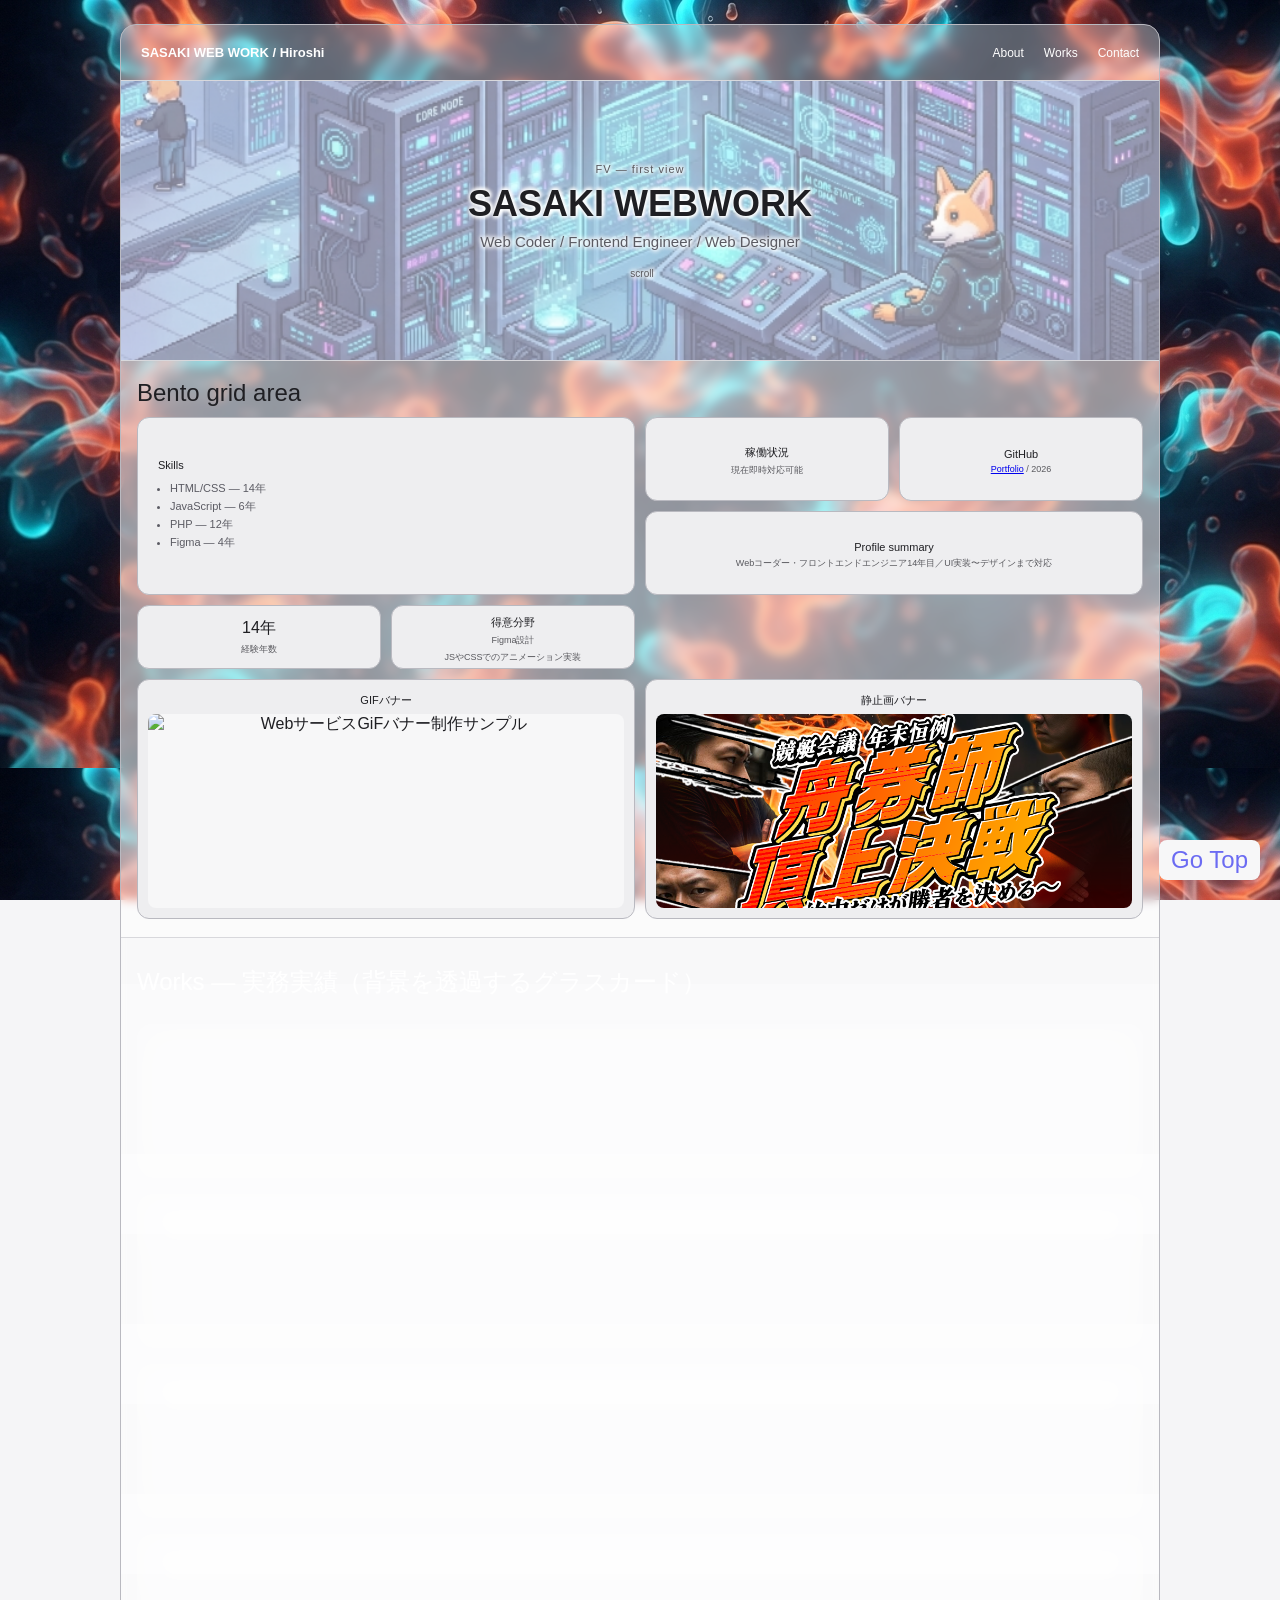
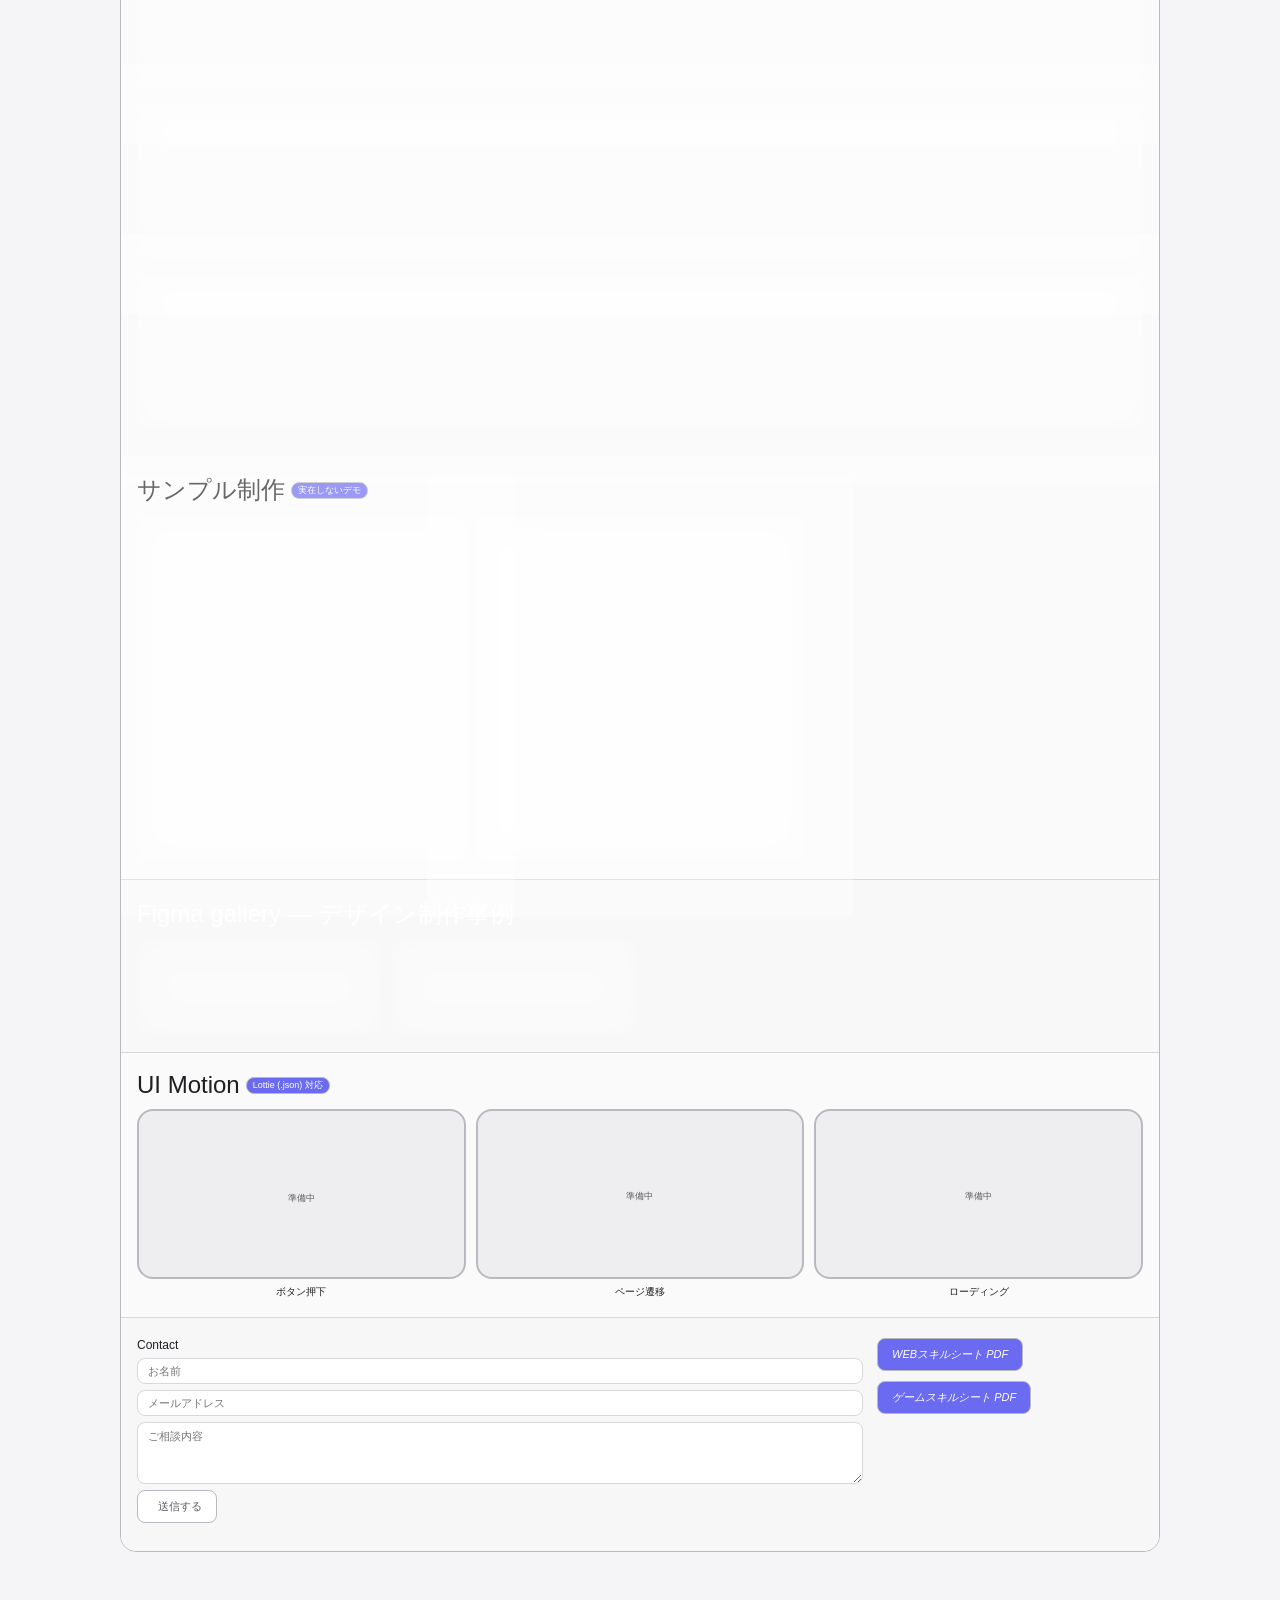
==== commit 4a4aa589: "lottieアニメーション設置準備" ====
--- a/index.html
+++ b/index.html
@@ -786,6 +786,9 @@
         <div class="phone-frame">
           <div class="lottie-target"></div>
           <div class="motion-fallback">
+            <div id="lottie-loading" style="width: 100%; max-width: 300px; margin: 0 auto;"></div>
+            <script src="https://cdnjs.cloudflare.com/ajax/libs/lottie-web/5.12.2/lottie.min.js"></script>
+            <script src="js/lottie.js"></script>
             <i class="ti ti-hand-click" aria-hidden="true"></i>
             <span>準備中</span>
           </div>
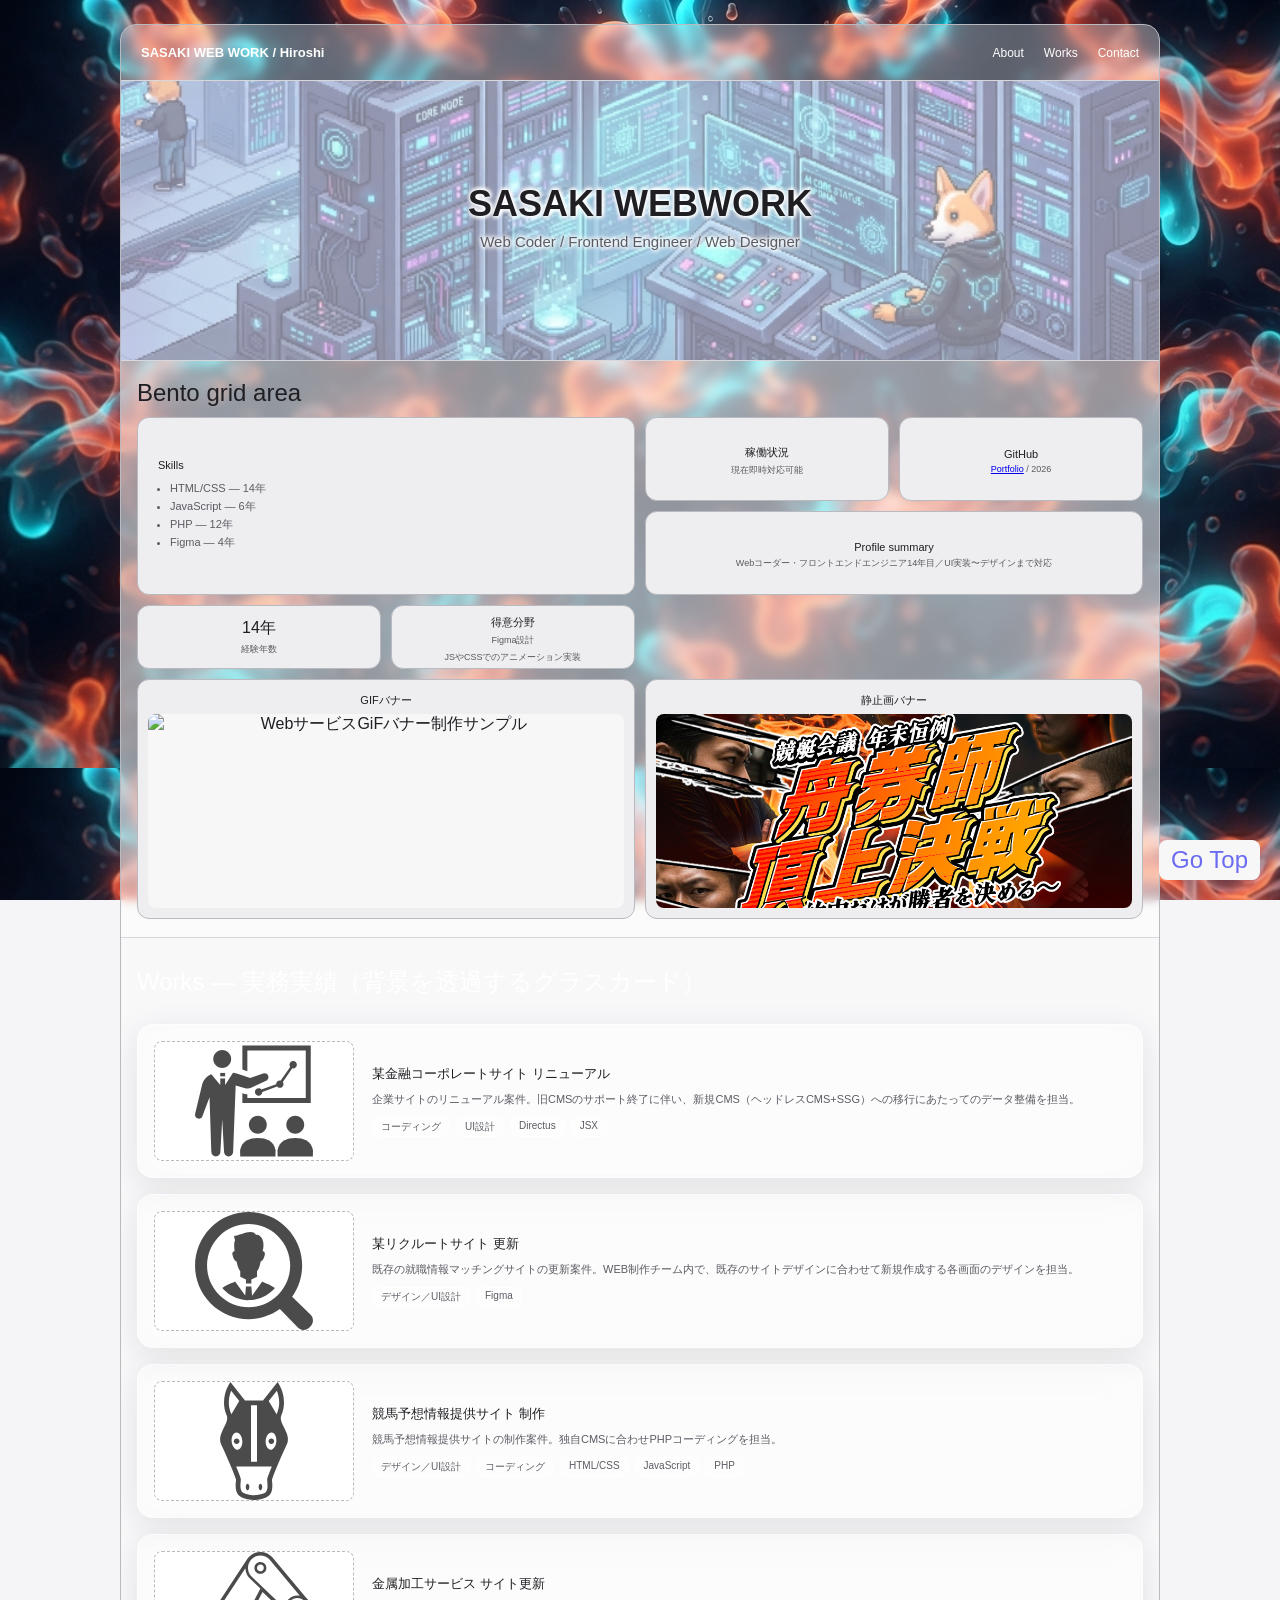
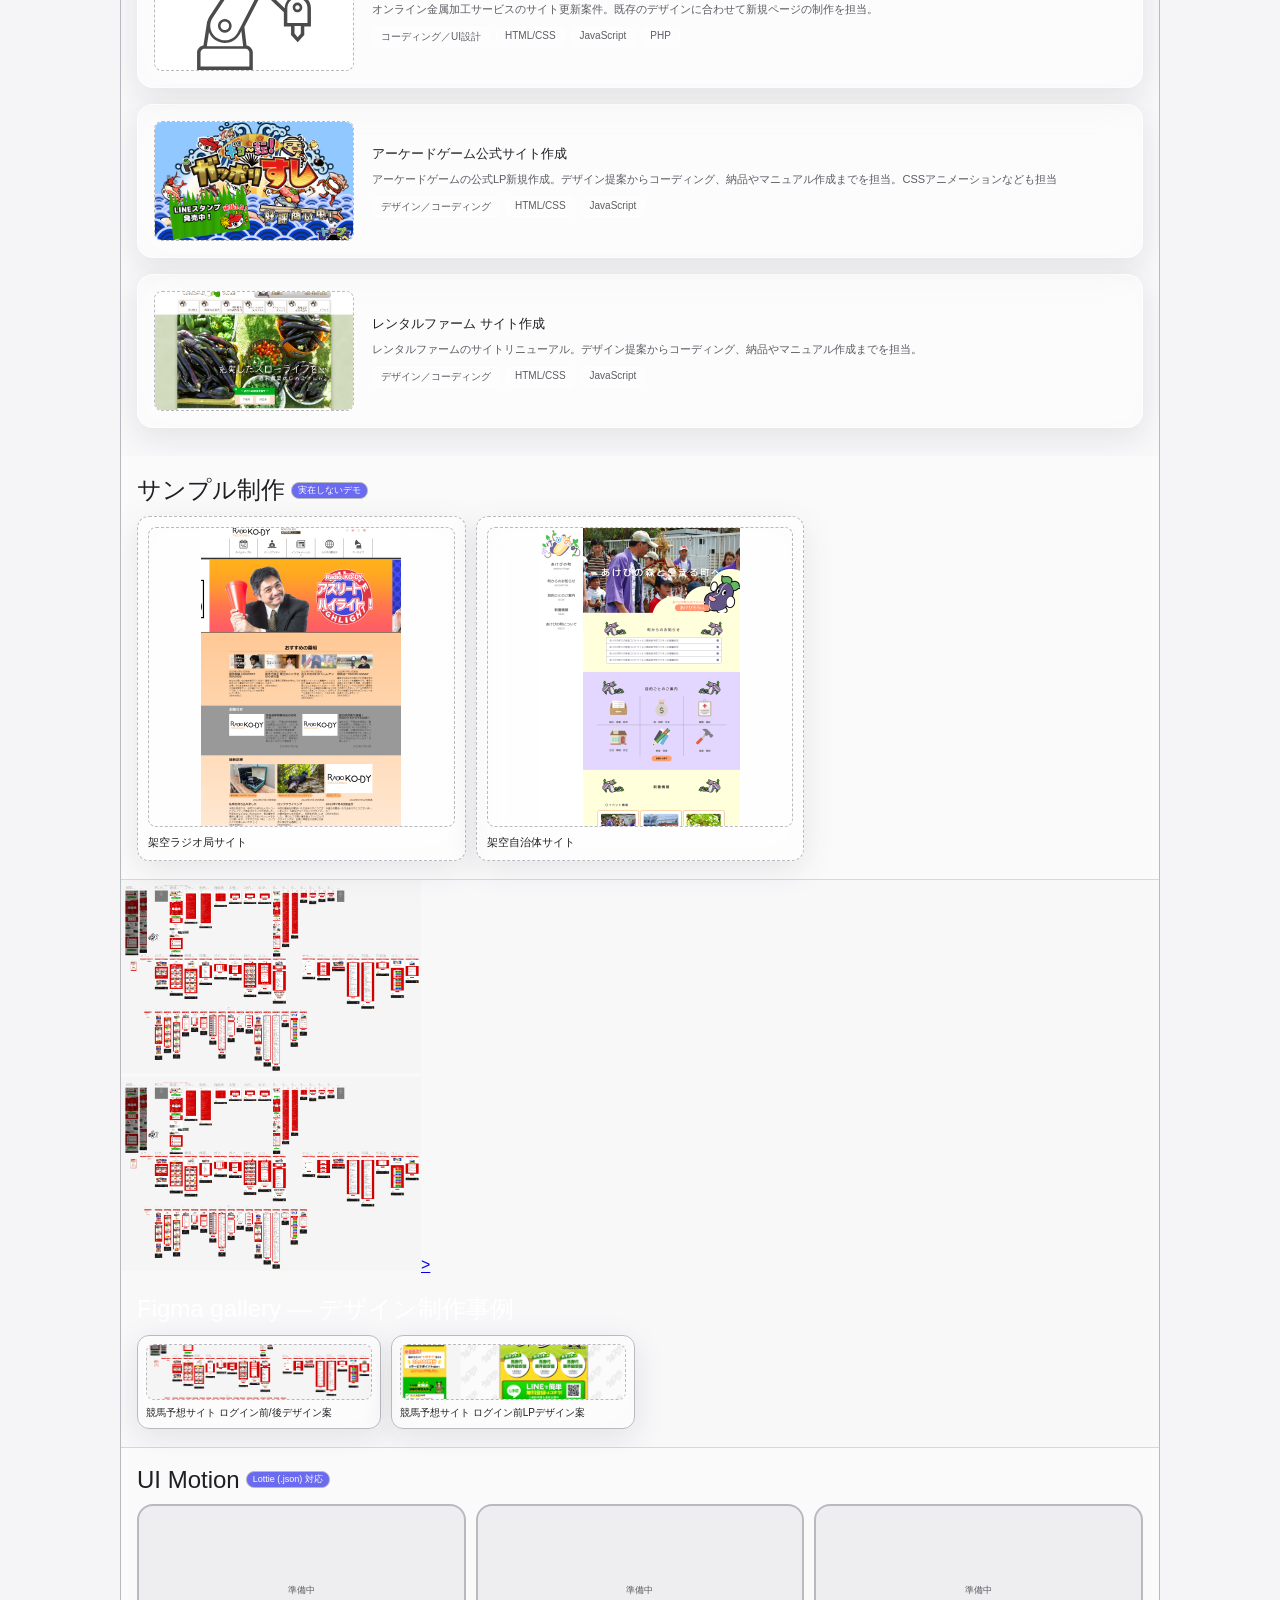
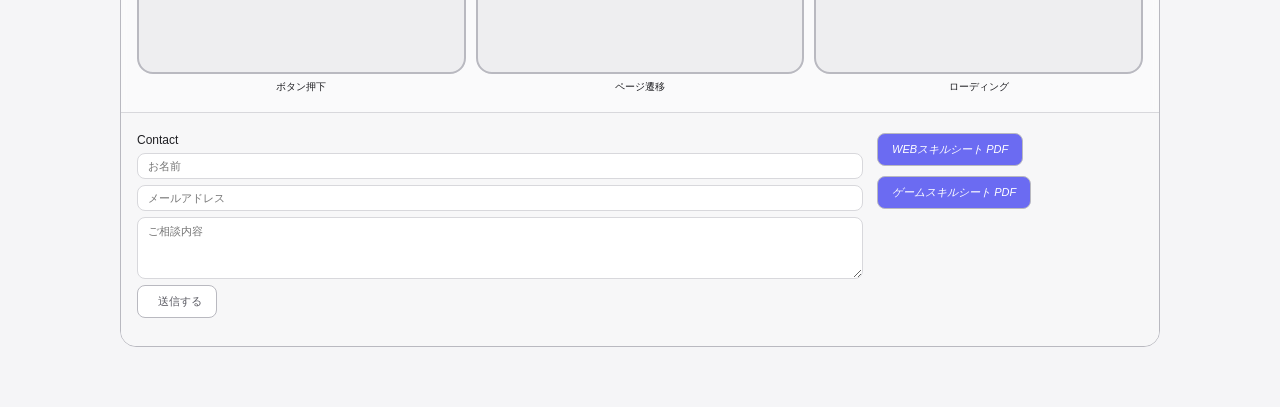
==== commit f8644b31: "lottieアニメーション設置" ====
--- a/index.html
+++ b/index.html
@@ -3,7 +3,7 @@
 <head>
 <meta charset="UTF-8">
 <meta name="viewport" content="width=device-width, initial-scale=1.0">
-<title>Portfolio Site — Wireframe (Responsive)</title>
+<title>Sasaki Webwork - Portfolio Site</title>
 <link rel="stylesheet" href="https://cdnjs.cloudflare.com/ajax/libs/tabler-icons/2.44.0/iconfont/tabler-icons.min.css">
 <script src="https://cdnjs.cloudflare.com/ajax/libs/bodymovin/5.12.2/lottie.min.js"></script>
 <style>
@@ -504,6 +504,35 @@
      align-items:flex-start;
   }
 }
+
+/* CSS (style.css) */
+
+/* 親要素（画像リンク） */
+.lottie-container {
+  display: block; /* <a>タグをブロック要素に */
+  position: relative; /* 子（Lottie）の位置基準になる */
+  overflow: hidden; /* Lottieがはみ出した場合を隠す */
+}
+
+/* 子要素（Lottieの箱） */
+.lottie-overlay {
+  position: absolute; /* 親に対して絶対位置 */
+  top: 0;
+  left: 0;
+  width: 100%; /* 親と同じ幅 */
+  height: 100%; /* 親と同じ高さ */
+  
+  opacity: 0; /* 通常は透明（見えない） */
+  transition: opacity 0.3s ease; /* ふわっと表示させる */
+  pointer-events: none; /* Lottie自体はマウス入力を無視し、下の<a>タグにクリックを通す */
+  
+  z-index: 10; /* 画像の上に重ねる */
+}
+
+/* 【重要】親にマウスが乗ったとき、Lottieを表示 */
+.lottie-container:hover .lottie-overlay {
+  opacity: 1; /* 不透明度を1に */
+}
 </style>
 </head>
 <body>
@@ -537,10 +566,10 @@
   </nav>
 
   <section class="fv">
-    <div class="eyebrow">FV — first view</div>
     <div class="name">SASAKI WEBWORK</div>
     <div class="role">Web Coder / Frontend Engineer / Web Designer</div>
-    <div class="scroll"><i class="ti ti-chevron-down" aria-hidden="true"></i>scroll</div>
+    <div id="lottie-allow" style="width: 100px; max-width: 200px; margin: 0 auto;"></div>
+    
   </section>
 
   <section class="bento-wrap">
@@ -752,7 +781,15 @@
       </div>
     </div>
   </section>
-
+<a href="#" class="works-card lottie-container">
+  <img src="img/thumb/figma_tokka.png" alt="実績1" width="300px"> 
+  <div class="lottie-overlay" data-json="assets/animation1.json"></div>
+</a>
+
+<a href="#" class="works-card lottie-container">
+  <img src="img/thumb/figma_tokka.png" alt="実績1" width="300px">>
+  <div class="lottie-overlay" data-json="assets/animation2.json"></div>
+</a>
   <section class="figma-wrap">
     <div class="section-label">Figma gallery — デザイン制作事例</div>
     <div class="figma-grid">
@@ -780,15 +817,14 @@
        with real .json exports from After Effects + Bodymovin when ready. -->
   <section class="motion-wrap">
     <div class="section-label">UI Motion <span class="badge">Lottie (.json) 対応</span></div>
+    <div id="lottie-loading" style="width: 100%; max-width: 300px; margin: 0 auto;"></div>
+    <script src="https://cdnjs.cloudflare.com/ajax/libs/lottie-web/5.12.2/lottie.min.js"></script>
+    <script src="js/lottie.js"></script>
     <div class="motion-grid">
-
-      <div class="motion-tile" data-lottie="lottie/button_tap.json" data-caption="ボタン押下時のマイクロインタラクション">
-        <div class="phone-frame">
-          <div class="lottie-target"></div>
+        <div class="motion-tile" data-lottie="lottie/button_tap.json" data-caption="ボタン押下時のマイクロインタラクション">
+            <div class="phone-frame">
+                <div class="lottie-target"></div>
           <div class="motion-fallback">
-            <div id="lottie-loading" style="width: 100%; max-width: 300px; margin: 0 auto;"></div>
-            <script src="https://cdnjs.cloudflare.com/ajax/libs/lottie-web/5.12.2/lottie.min.js"></script>
-            <script src="js/lottie.js"></script>
             <i class="ti ti-hand-click" aria-hidden="true"></i>
             <span>準備中</span>
           </div>
@@ -880,10 +916,14 @@
   </div>
 </div>
 
+
 <div class="gotop">
   <a href="#top">Go Top</a>
 </div>
 
+<script src="https://cdnjs.cloudflare.com/ajax/libs/lottie-web/5.12.2/lottie.min.js"></script>
+    <script src="js/lottie.js"></script>
+    <script src="js/lottie_2.js"></script>
 <script>
   function updateModeFlag(){
     var isDesktop = window.innerWidth > 768;
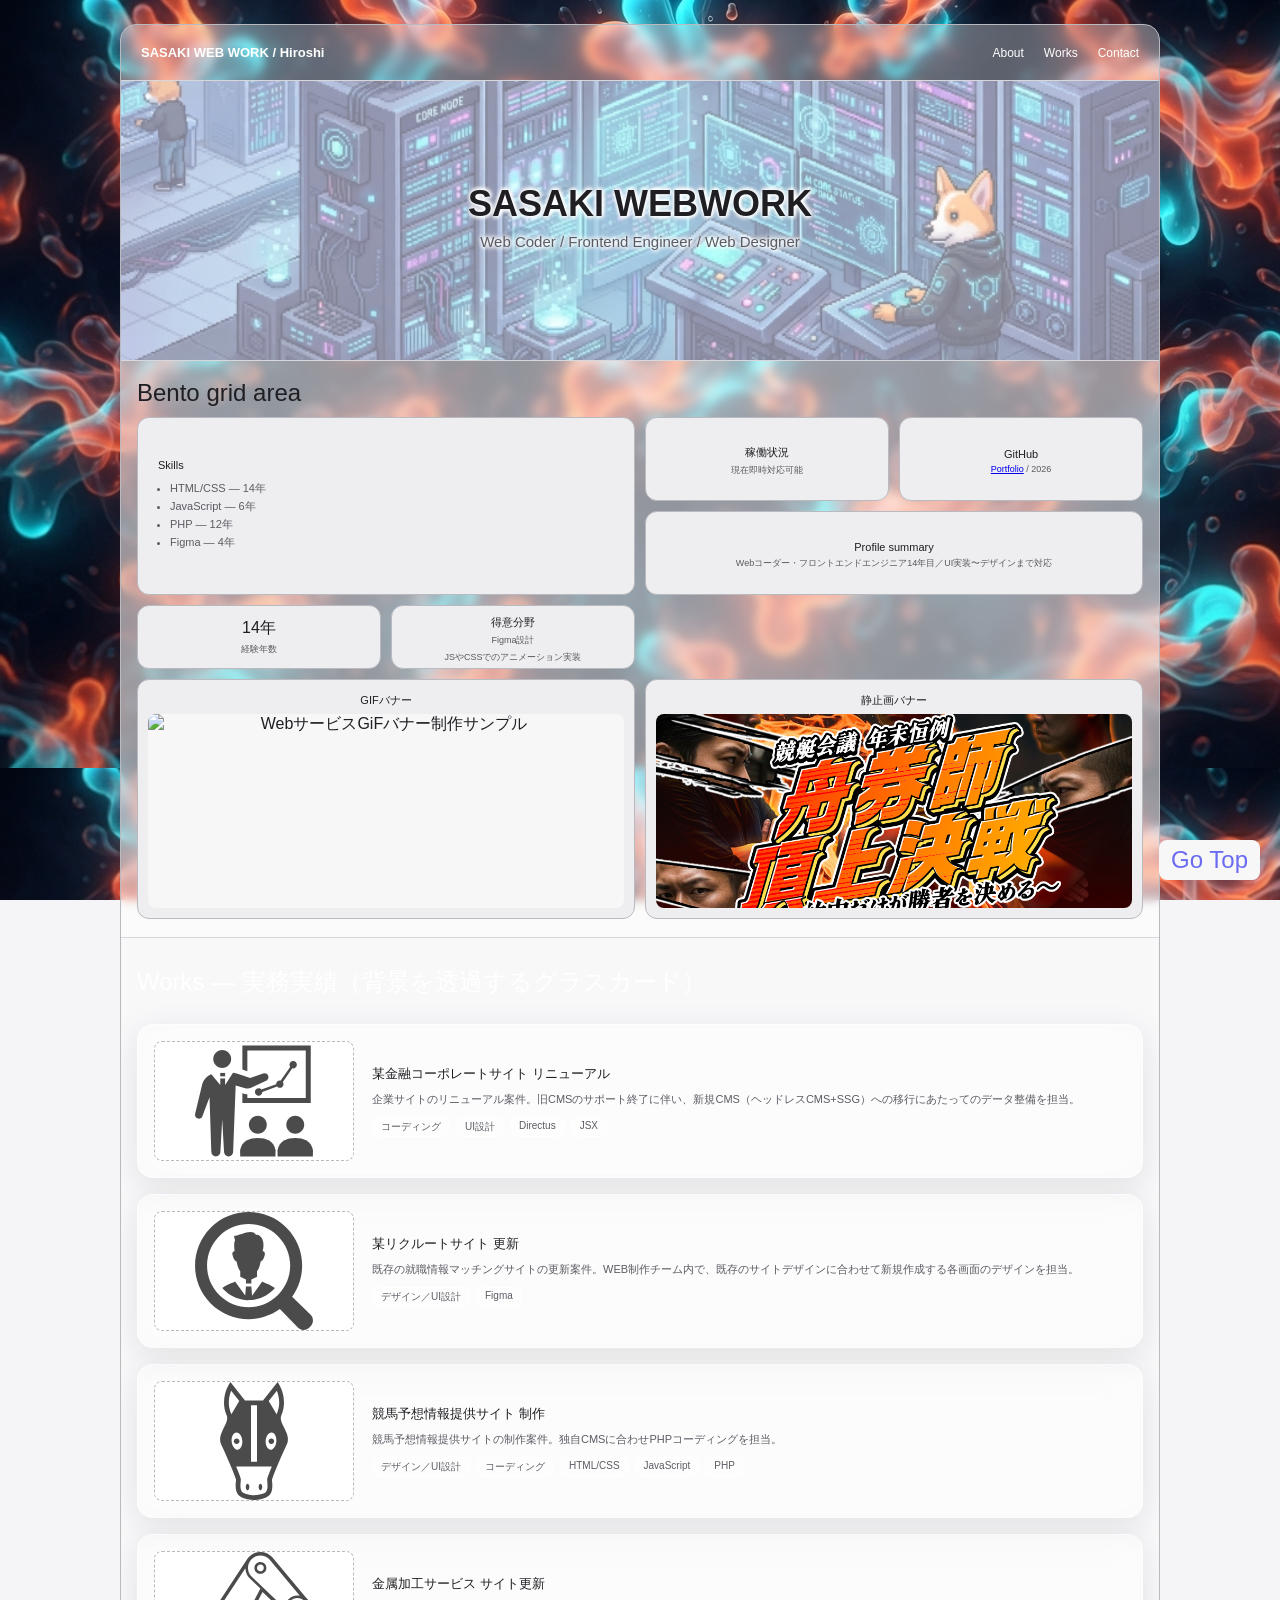
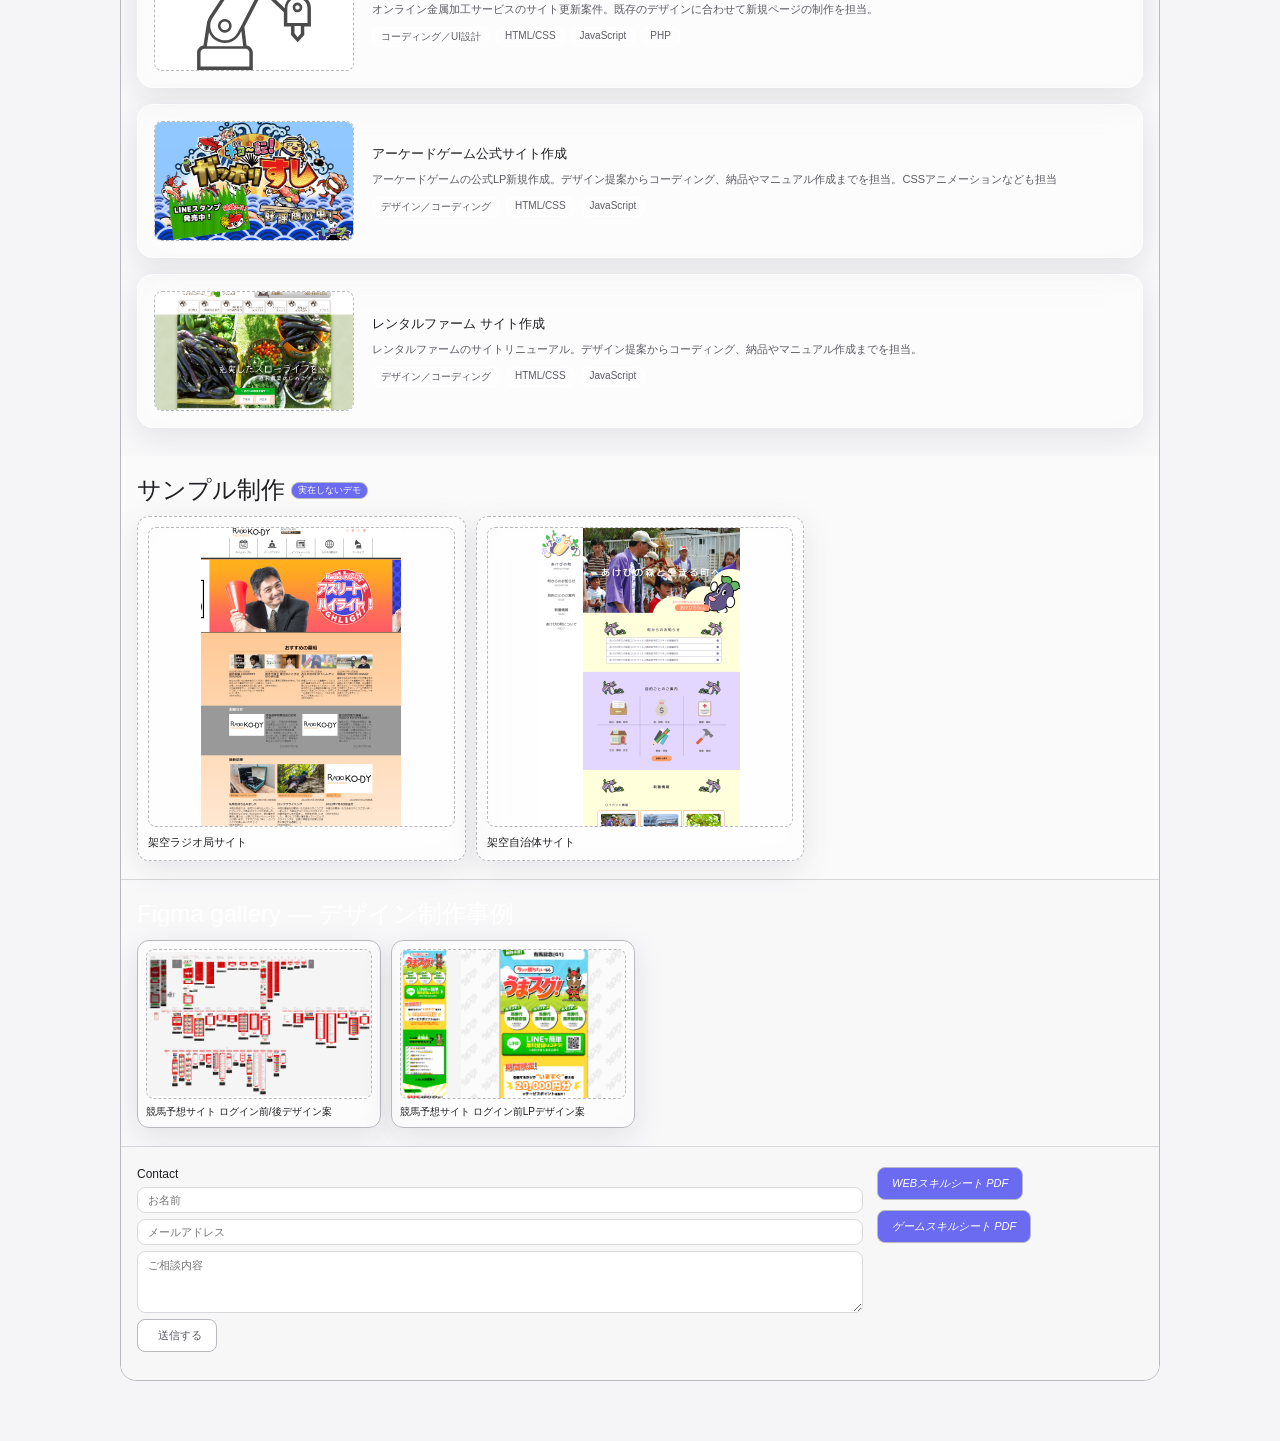
==== commit 246fda8c: "画像リンクにlottieアニメーションを設定" ====
--- a/index.html
+++ b/index.html
@@ -379,7 +379,10 @@
     box-shadow: 0 8px 32px rgba(31, 31, 35, 0.10);
 }
 .figma-thumb{
-  width:100%; height:56px; border:1px dashed var(--border-strong); border-radius:var(--radius);
+  width:100%; 
+  /*height:56px;*/
+  height: min(30vw, 150px);
+  border:1px dashed var(--border-strong); border-radius:var(--radius);
   display:flex; align-items:center; justify-content:center; color:var(--text-muted); font-size:14px;
   overflow:hidden;
 }
@@ -711,7 +714,10 @@
     </div>
     
     <div class="work-card">
-      <div class="work-thumb"><img src="img/thumb/blacksmith.svg" alt="金属加工サービス サイト更新" class=" work-icon ti ti-photo" aria-hidden="true"></div>
+      <div class="work-thumb">
+        <img src="img/thumb/blacksmith.svg" alt="金属加工サービス サイト更新" class=" work-icon ti ti-photo" aria-hidden="true">
+      </div>
+
       <div class="work-body">
         <div class="work-title">金属加工サービス サイト更新</div>
         <div style="font-size:11px; color:var(--text-secondary); line-height:1.6;">
@@ -727,7 +733,12 @@
       </div>
     </div>
     <div class="work-card">
-      <div class="work-thumb"><img src="img/thumb/web_gapporisushi.png" alt="アーケードゲームLPサイト" class="ti ti-photo" aria-hidden="true"></div>
+      <div class="work-thumb">
+        <a target="_blank" href="https://enh-gapporisushi.com/" class="works-card lottie-container">
+          <img src="img/thumb/web_gapporisushi.png" alt="アーケードゲームLPサイト" class="ti ti-photo" aria-hidden="true">
+          <div class="lottie-overlay" data-json="assets/rolling.json"></div>
+        </a>
+      </div>
       <div class="work-body">
         <div class="work-title">アーケードゲーム公式サイト作成</div>
         <div style="font-size:11px; color:var(--text-secondary); line-height:1.6;">
@@ -742,8 +753,9 @@
     
     <div class="work-card">
       <div class="work-thumb">
-        <a target="_blank" href="https://tuku-shinbo.com/" >
+        <a target="_blank" href="https://tuku-shinbo.com/" class="works-card lottie-container">
           <img src="img/thumb/web_rentalfarm.png" alt="レンタルファーム サイト作成" class="ti ti-photo" aria-hidden="true">
+          <div class="lottie-overlay" data-json="assets/rolling.json"></div>
         </a>
       </div>
       <div class="work-body">
@@ -765,46 +777,42 @@
     <div class="sample-grid">
       <div class="sample-card">
         <div class="sample-thumb">
-          <a target="_blank" href="https://sasakiweb.work/radio_ko-dy/" >
+          <a target="_blank" href="https://sasakiweb.work/radio_ko-dy/" class="works-card lottie-container">
           <img src="img/thumb_wp_radio.png" alt="架空ラジオ局サイト">
+          <div class="lottie-overlay" data-json="assets/rolling.json"></div>
         </a>
         </div>
         <div class="sample-name">架空ラジオ局サイト</div>
       </div>
       <div class="sample-card">
         <div class="sample-thumb">
-          <a target="_blank" href="https://sasakiweb.work/akebino/" >
+          <a target="_blank" href="https://sasakiweb.work/akebino/"  class="works-card lottie-container">
             <img src="img/thumb_akebi.png" alt="架空自治体サイト">
+            <div class="lottie-overlay" data-json="assets/rolling.json"></div>
           </a>
         </div>
         <div class="sample-name">架空自治体サイト</div>
       </div>
     </div>
   </section>
-<a href="#" class="works-card lottie-container">
-  <img src="img/thumb/figma_tokka.png" alt="実績1" width="300px"> 
-  <div class="lottie-overlay" data-json="assets/animation1.json"></div>
-</a>
-
-<a href="#" class="works-card lottie-container">
-  <img src="img/thumb/figma_tokka.png" alt="実績1" width="300px">>
-  <div class="lottie-overlay" data-json="assets/animation2.json"></div>
-</a>
+
   <section class="figma-wrap">
     <div class="section-label">Figma gallery — デザイン制作事例</div>
     <div class="figma-grid">
       <div class="figma-card">
         <div class="figma-thumb">
-          <a target="_blank" href="https://www.figma.com/design/1lncGE2rWrhtY1x13kXJan/%E7%AB%B6%E9%A6%AC%E4%BA%88%E6%83%B3%E3%82%B5%E3%82%A4%E3%83%88%E3%83%BB%E3%83%88%E3%83%83%E3%82%AB?t=DzphC3jyR2ds1t0F-1">
+          <a target="_blank" href="https://www.figma.com/design/1lncGE2rWrhtY1x13kXJan/%E7%AB%B6%E9%A6%AC%E4%BA%88%E6%83%B3%E3%82%B5%E3%82%A4%E3%83%88%E3%83%BB%E3%83%88%E3%83%83%E3%82%AB?t=DzphC3jyR2ds1t0F-1" class="works-card lottie-container">
             <img src="img/thumb/figma_tokka.png" class="ti ti-brand-figma" aria-hidden="true"/>
+            <div class="lottie-overlay" data-json="assets/rolling.json"></div>
           </a>
         </div>
         <div class="figma-name">競馬予想サイト ログイン前/後デザイン案</div>
       </div>
       <div class="figma-card">
         <div class="figma-thumb">
-          <a target="_blank" href="https://www.figma.com/design/yi0VHjvIQ1dsGd8TJvK5PD/%E3%81%86%E3%81%BE%E3%82%B9%E3%82%B0%EF%BC%81?node-id=0-1&t=485HZH7O6jPzfZcS-1">
+          <a target="_blank" href="https://www.figma.com/design/yi0VHjvIQ1dsGd8TJvK5PD/%E3%81%86%E3%81%BE%E3%82%B9%E3%82%B0%EF%BC%81?node-id=0-1&t=485HZH7O6jPzfZcS-1" class="works-card lottie-container">
             <img src="img/thumb/figma_umasugu.png" class="ti ti-brand-figma" aria-hidden="true"/>
+            <div class="lottie-overlay" data-json="assets/rolling.json"></div>
           </a>
         </div>
         <div class="figma-name">競馬予想サイト ログイン前LPデザイン案</div>
@@ -815,7 +823,7 @@
 
   <!-- NEW: UI Motion (Lottie) — placeholder scaffold. Replace data-lottie paths
        with real .json exports from After Effects + Bodymovin when ready. -->
-  <section class="motion-wrap">
+  <!--section class="motion-wrap">
     <div class="section-label">UI Motion <span class="badge">Lottie (.json) 対応</span></div>
     <div id="lottie-loading" style="width: 100%; max-width: 300px; margin: 0 auto;"></div>
     <script src="https://cdnjs.cloudflare.com/ajax/libs/lottie-web/5.12.2/lottie.min.js"></script>
@@ -855,7 +863,7 @@
       </div>
 
     </div>
-  </section>
+  </section-->
 
   <footer>
     <!--div class="contact-lines">
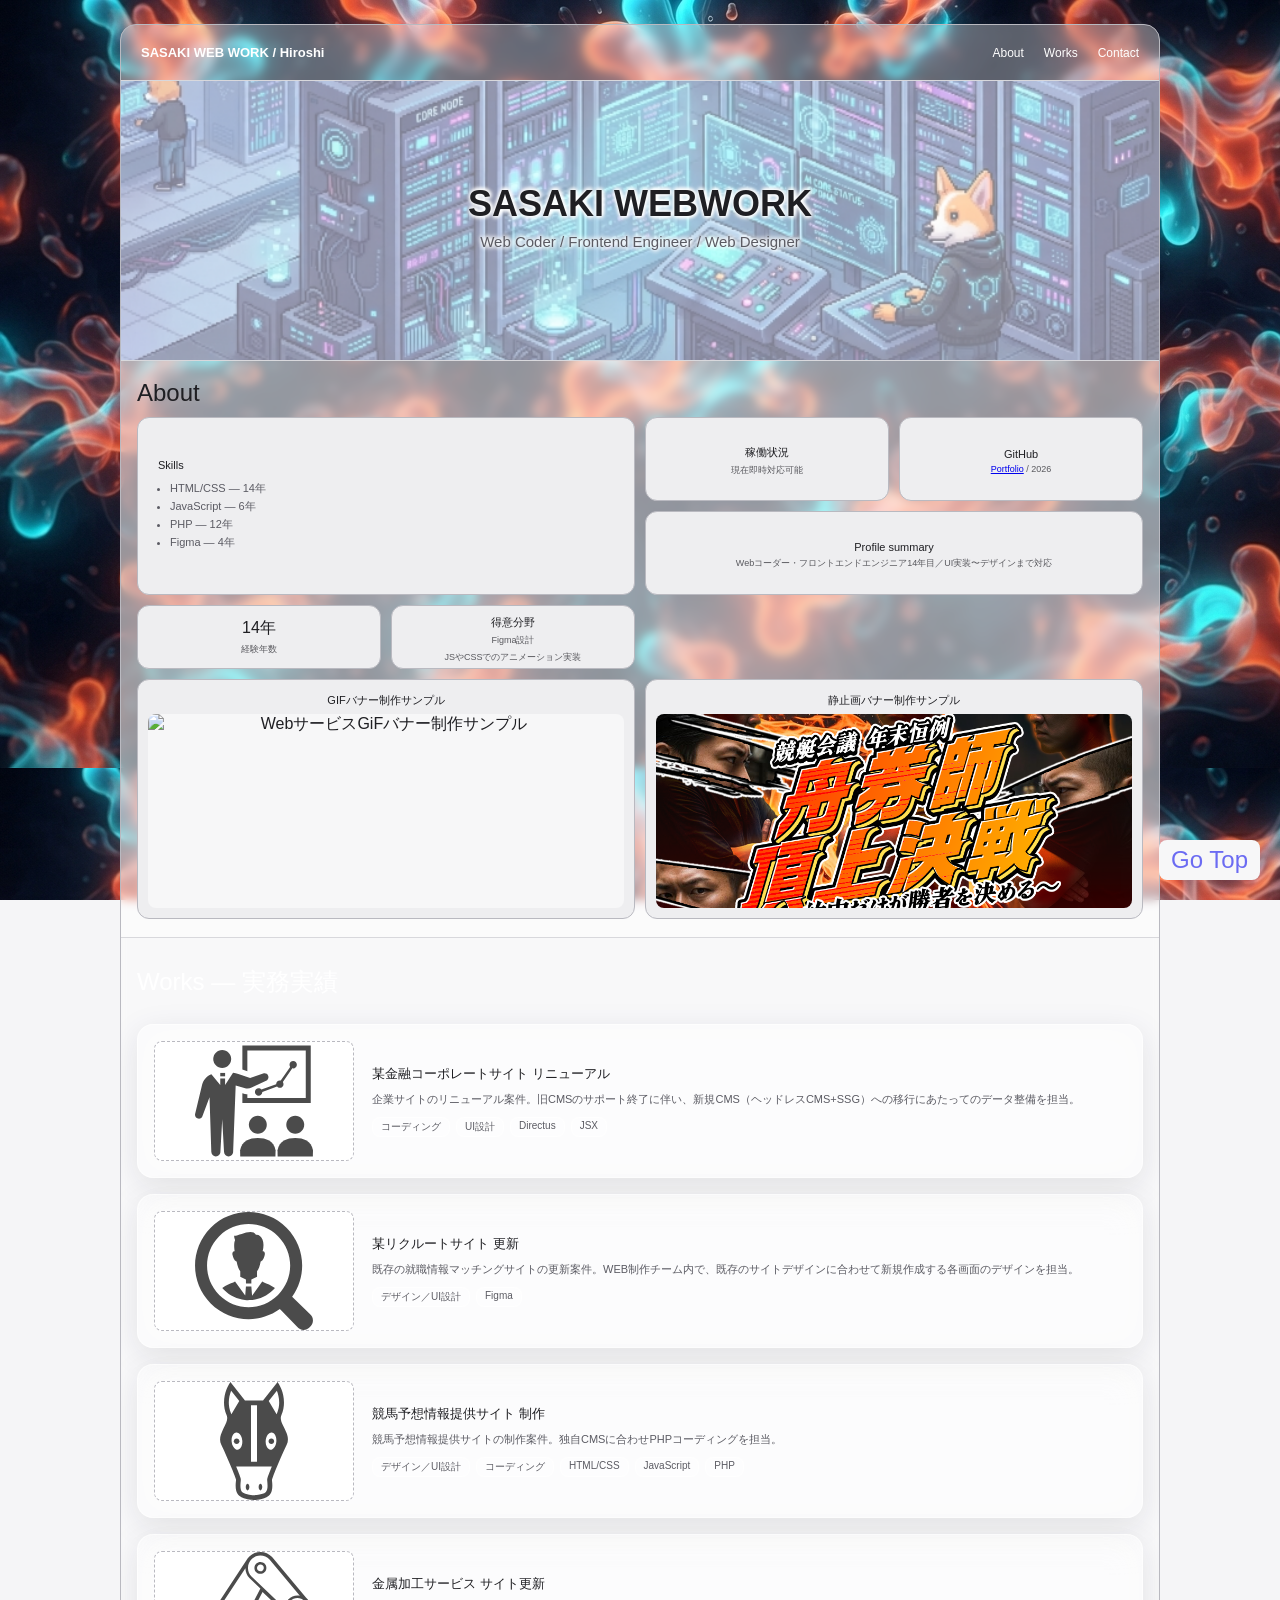
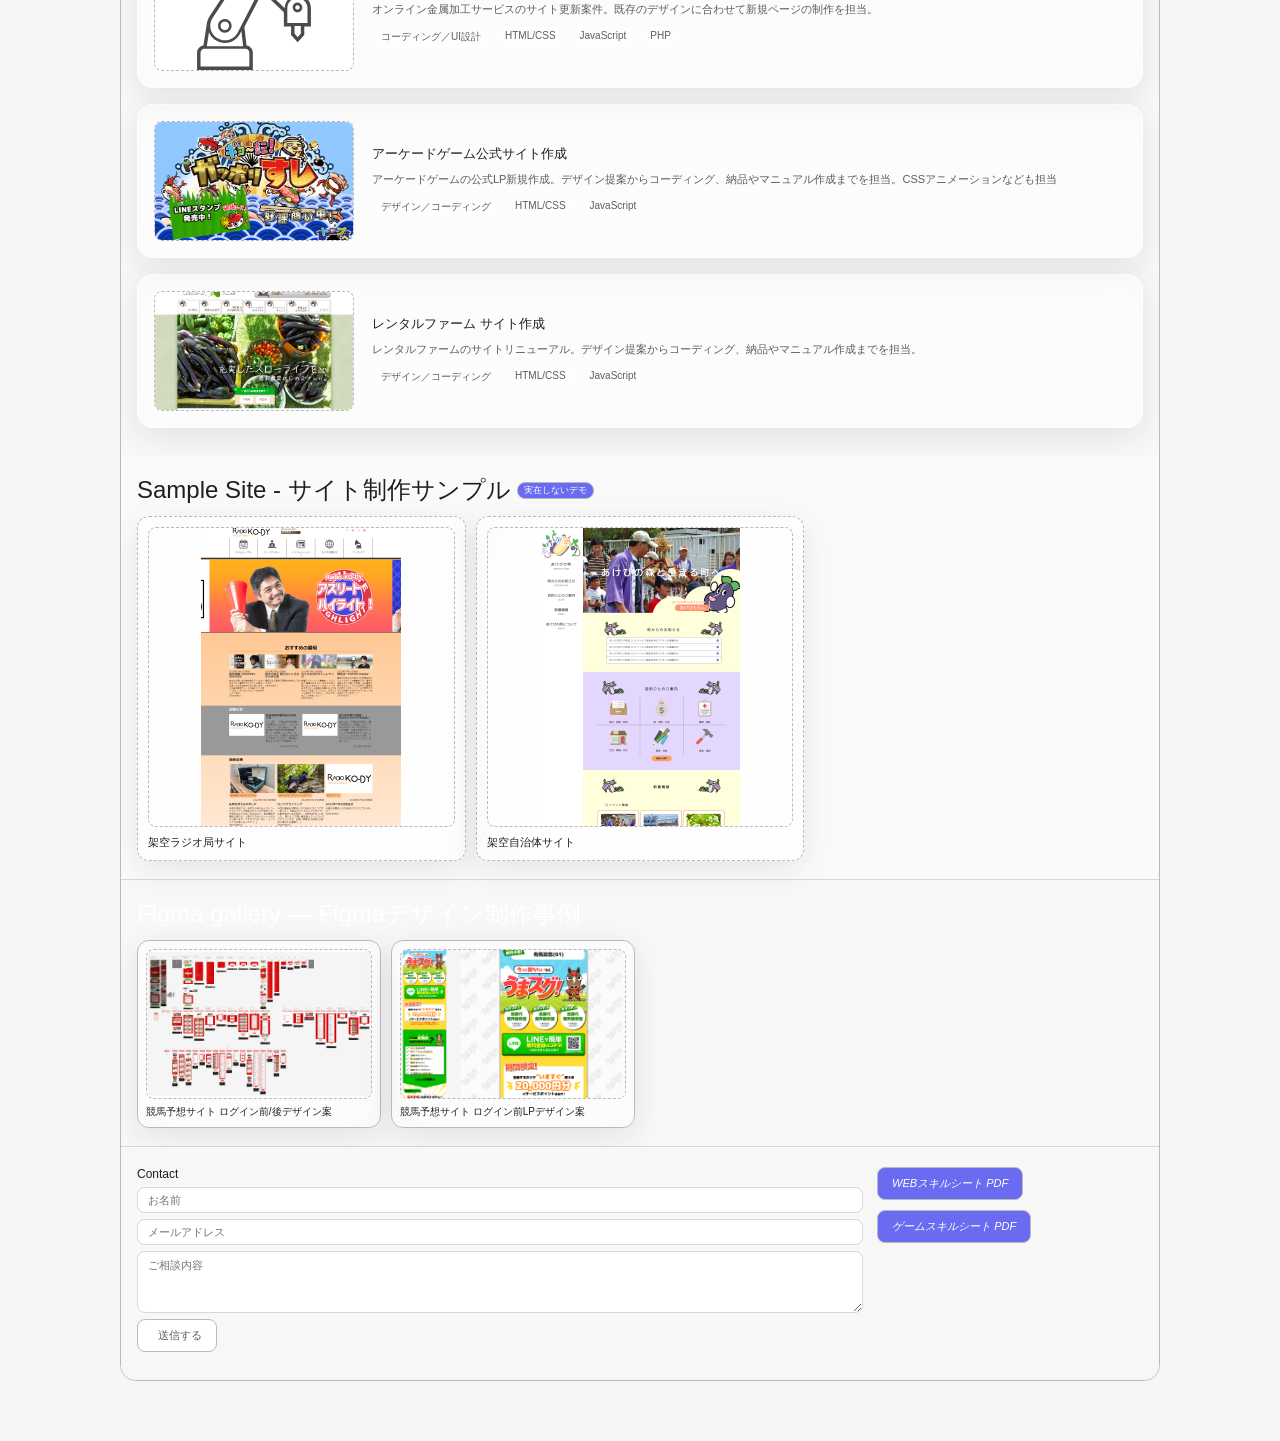
==== commit daf85df8: "各セクションタイトル文言修正" ====
--- a/index.html
+++ b/index.html
@@ -219,6 +219,14 @@
   background:var(--surface-1);
   min-height:90px;
 }
+.carousel-slide:hover,
+.work-thumb:hover,
+.sample-thumb:hover,
+.figma-thumb:hover{
+    border-color:var(--accent);
+    border-style:solid;
+    border-width:min(.5vw, 2px);
+}
 .carousel-track{
   display:flex;
   flex:1;
@@ -300,13 +308,14 @@
   box-shadow: 0 8px 32px rgba(31,31,35,0.10);
 }
 .work-thumb{
-  width:100%; height:100px; border:1px dashed var(--border-strong); border-radius:var(--radius);
-  display:flex; align-items:center; justify-content:center; color:var(--text-muted); font-size:18px;
-  overflow:hidden;
-  /*
-  background:rgba(255,255,255,0.25);*/
-  background:rgba(255,255,255,1);
-}
+    width:100%; height:100px; border:1px dashed var(--border-strong); border-radius:var(--radius);
+    display:flex; align-items:center; justify-content:center; color:var(--text-muted); font-size:18px;
+    overflow:hidden;
+    /*
+    background:rgba(255,255,255,0.25);*/
+    background:rgba(255,255,255,1);
+}
+
 .work-thumb img{ width:100%; height:100%; object-fit:cover; display:block; }
 .work-thumb .work-icon{
   width:auto; 
@@ -576,7 +585,7 @@
   </section>
 
   <section class="bento-wrap">
-    <div class="section-label">Bento grid area</div>
+    <div class="section-label">About</div>
     <div class="bento">
 
       <div class="cell skills">
@@ -620,7 +629,7 @@
       </div>
 
       <div class="cell gif-banner">
-        <span class="label"><i class="ti ti-player-play" aria-hidden="true"></i>GIFバナー</span>
+        <span class="label"><i class="ti ti-player-play" aria-hidden="true"></i>GIFバナー制作サンプル</span>
         <div class="banner-carousel" data-carousel>
           <div class="carousel-track">
             <div class="carousel-slide">
@@ -637,7 +646,7 @@
       </div>
 
       <div class="cell static-banner">
-        <span class="label"><i class="ti ti-photo" aria-hidden="true"></i>静止画バナー</span>
+        <span class="label"><i class="ti ti-photo" aria-hidden="true"></i>静止画バナー制作サンプル</span>
         <div class="banner-carousel" data-carousel>
           <div class="carousel-track">
             <div class="carousel-slide">
@@ -665,7 +674,7 @@
   </section>
 
   <section class="works-wrap">
-    <div class="section-label">Works — 実務実績（背景を透過するグラスカード）</div>
+    <div class="section-label">Works — 実務実績</div>
 
     <div class="work-card">
       <div class="work-thumb"><img src="img/thumb/kinyu.svg" alt="某金融コーポレートサイト" class=" work-icon ti ti-photo" aria-hidden="true"></div>
@@ -773,7 +782,7 @@
   </section>
 
   <section class="sample-wrap">
-    <div class="section-label">サンプル制作 <span class="badge">実在しないデモ</span></div>
+    <div class="section-label">Sample Site - サイト制作サンプル <span class="badge">実在しないデモ</span></div>
     <div class="sample-grid">
       <div class="sample-card">
         <div class="sample-thumb">
@@ -797,7 +806,7 @@
   </section>
 
   <section class="figma-wrap">
-    <div class="section-label">Figma gallery — デザイン制作事例</div>
+    <div class="section-label">Figma gallery — Figmaデザイン制作事例</div>
     <div class="figma-grid">
       <div class="figma-card">
         <div class="figma-thumb">
